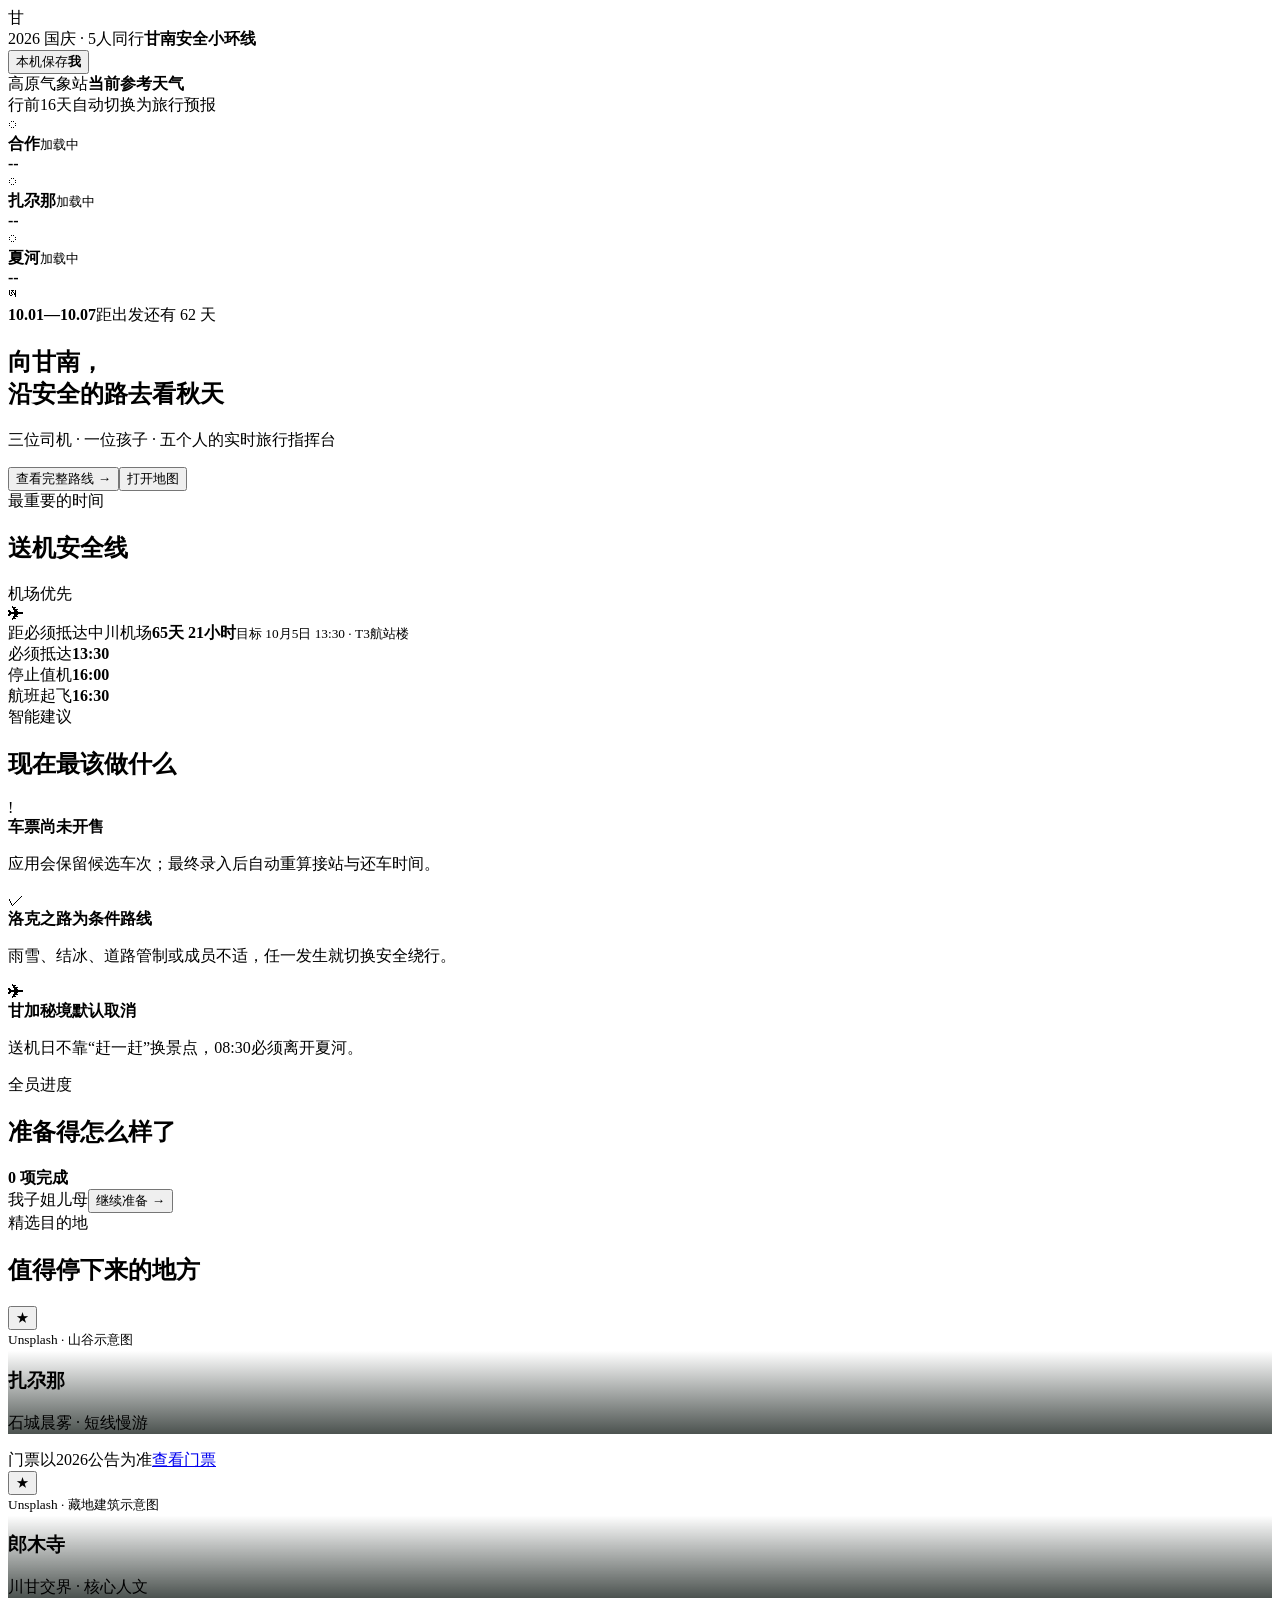
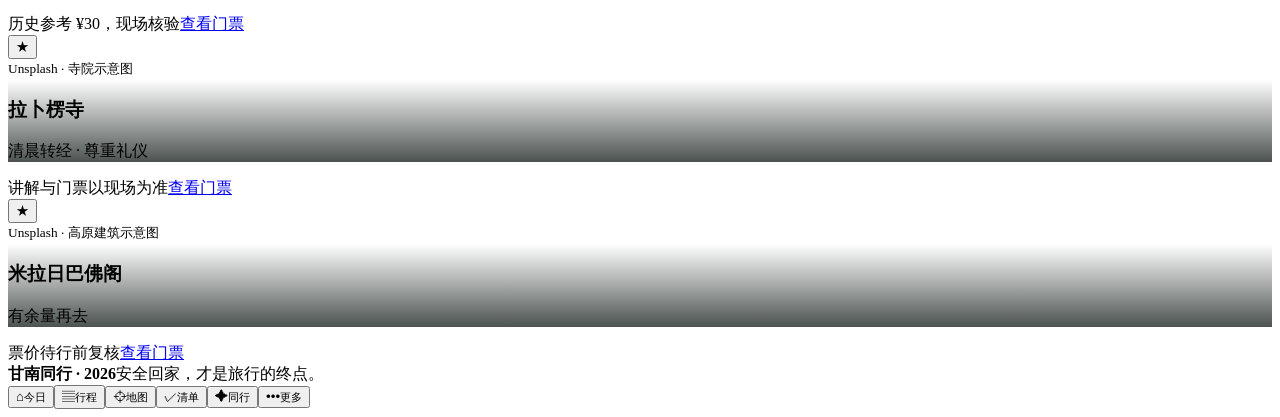
==== index.html @ 7d6ad912 "Publish mobile-friendly site" ====
<!DOCTYPE html><html lang="zh-CN"><head><meta charSet="utf-8"/><meta name="viewport" content="width=device-width, initial-scale=1, maximum-scale=1, viewport-fit=cover"/><link rel="stylesheet" href="/gannan-trip-2026-site/_next/static/chunks/0zyhzvkx4fdsv.css" data-precedence="next"/><link rel="preload" as="script" fetchPriority="low" href="/gannan-trip-2026-site/_next/static/chunks/0ht900cau6_ur.js"/><script src="/gannan-trip-2026-site/_next/static/chunks/0o-dijc41edcy.js" async=""></script><script src="/gannan-trip-2026-site/_next/static/chunks/07lhk_q6pmm3r.js" async=""></script><script src="/gannan-trip-2026-site/_next/static/chunks/turbopack-02z9oscmlvbz9.js" async=""></script><script src="/gannan-trip-2026-site/_next/static/chunks/0dbhjjzl8qfwv.js" async=""></script><script src="/gannan-trip-2026-site/_next/static/chunks/0j30wfawn2yvv.js" async=""></script><script src="/gannan-trip-2026-site/_next/static/chunks/07l3hcf~xci3g.js" async=""></script><meta name="theme-color" content="#8b1a1a"/><title>甘南同行｜2026国庆安全自驾</title><meta name="description" content="为五人同行设计的甘南国庆自驾实时旅行指挥台：路线、天气、清单、打卡、留言与送机倒计时。"/><meta name="application-name" content="甘南同行"/><link rel="manifest" href="/gannan-trip-2026-site/manifest.webmanifest"/><meta name="mobile-web-app-capable" content="yes"/><meta name="apple-mobile-web-app-title" content="甘南同行"/><meta name="apple-mobile-web-app-status-bar-style" content="black-translucent"/><meta property="og:title" content="甘南同行｜2026国庆安全自驾"/><meta property="og:description" content="五个人的实时旅行指挥台：路线、天气、打卡、留言与送机安全线。"/><meta property="og:locale" content="zh_CN"/><meta property="og:image" content="https://zhangyuhengliulian.github.io/gannan-trip-2026-site/og.png"/><meta property="og:image:width" content="1200"/><meta property="og:image:height" content="630"/><meta property="og:image:alt" content="甘南同行 2026国庆安全自驾"/><meta property="og:type" content="website"/><meta name="twitter:card" content="summary_large_image"/><meta name="twitter:title" content="甘南同行｜2026国庆安全自驾"/><meta name="twitter:description" content="五个人的实时旅行指挥台"/><meta name="twitter:image" content="https://zhangyuhengliulian.github.io/gannan-trip-2026-site/og.png"/><link rel="icon" href="/gannan-trip-2026-site/icon.svg"/><link rel="apple-touch-icon" href="/gannan-trip-2026-site/icon.svg"/><script src="/gannan-trip-2026-site/_next/static/chunks/03~yq9q893hmn.js" noModule=""></script></head><body><div hidden=""><!--$--><!--/$--></div><div class="app-shell "><header class="topbar"><div class="brand-mark">甘</div><div class="brand-copy"><span>2026 国庆 · 5人同行</span><strong>甘南安全小环线</strong></div><button class="sync-pill" aria-label="查看同步说明"><i></i><span>本机保存</span><b>我</b></button></header><main class="main-content tab-today"><section class="weather-strip" aria-label="天气仪表盘"><div class="weather-head"><div><span class="eyebrow">高原气象站</span><strong>当前参考天气</strong></div><span class="weather-note">行前16天自动切换为旅行预报</span></div><div class="weather-cities"><div class="weather-city"><span class="weather-icon">◌</span><div><strong>合作</strong><small>加载中</small></div><b>--</b></div><div class="weather-city"><span class="weather-icon">◌</span><div><strong>扎尕那</strong><small>加载中</small></div><b>--</b></div><div class="weather-city"><span class="weather-icon">◌</span><div><strong>夏河</strong><small>加载中</small></div><b>--</b></div></div></section><section class="hero-card "><div class="hero-art" aria-hidden="true"><span>ཨ</span></div><div class="hero-date"><b>10.01—10.07</b><span>距出发还有 <!-- -->62<!-- --> 天</span></div><h1>向甘南，<br/>沿安全的路去看秋天</h1><p>三位司机 · 一位孩子 · 五个人的实时旅行指挥台</p><div class="hero-actions"><button>查看完整路线 <span>→</span></button><button class="soft">打开地图</button></div></section><section class="section"><div class="section-title"><div><span class="eyebrow">最重要的时间</span><h2>送机安全线</h2></div><span class="red-badge">机场优先</span></div><div class="countdown-card "><div class="plane-icon">✈</div><div><span>距必须抵达中川机场</span><strong>65天 21小时</strong><small>目标 10月5日 13:30 · T3航站楼</small></div></div><div class="three-times"><div><span>必须抵达</span><b>13:30</b></div><div><span>停止值机</span><b>16:00</b></div><div><span>航班起飞</span><b>16:30</b></div></div></section><section class="section"><div class="section-title"><div><span class="eyebrow">智能建议</span><h2>现在最该做什么</h2></div></div><div class="advice-list"><article class="advice amber"><span>!</span><div><b>车票尚未开售</b><p>应用会保留候选车次；最终录入后自动重算接站与还车时间。</p></div></article><article class="advice green"><span>✓</span><div><b>洛克之路为条件路线</b><p>雨雪、结冰、道路管制或成员不适，任一发生就切换安全绕行。</p></div></article><article class="advice red"><span>✈</span><div><b>甘加秘境默认取消</b><p>送机日不靠“赶一赶”换景点，08:30必须离开夏河。</p></div></article></div></section><section class="section progress-panel"><div class="section-title"><div><span class="eyebrow">全员进度</span><h2>准备得怎么样了</h2></div><b>0<!-- --> 项完成</b></div><div class="progress-track"><i style="width:0%"></i></div><div class="member-row"><span class="">我</span><span class="">子</span><span class="">姐</span><span class="child">儿</span><span class="">母</span><button>继续准备 →</button></div></section><section class="section"><div class="section-title"><div><span class="eyebrow">精选目的地</span><h2>值得停下来的地方</h2></div></div><div class="scene-scroll"><article class="scene-card"><div class="scene-image" style="background-image:linear-gradient(180deg,transparent 35%,rgba(16,25,21,.75)),url(&quot;https://images.unsplash.com/photo-1533130061792-64b345e4a833?auto=format&amp;fit=crop&amp;w=1100&amp;q=82&quot;)"><button class="" aria-label="点亮扎尕那">★</button><div><small>Unsplash · 山谷示意图</small><h3>扎尕那</h3><p>石城晨雾 · 短线慢游</p></div></div><div class="scene-meta"><span>门票以2026公告为准</span><a href="https://www.meituan.com/s/扎尕那" target="_blank" rel="noreferrer">查看门票</a></div></article><article class="scene-card"><div class="scene-image" style="background-image:linear-gradient(180deg,transparent 35%,rgba(16,25,21,.75)),url(&quot;https://images.unsplash.com/photo-1544735716-392fe2489ffa?auto=format&amp;fit=crop&amp;w=1100&amp;q=82&quot;)"><button class="" aria-label="点亮郎木寺">★</button><div><small>Unsplash · 藏地建筑示意图</small><h3>郎木寺</h3><p>川甘交界 · 核心人文</p></div></div><div class="scene-meta"><span>历史参考 ¥30，现场核验</span><a href="https://www.meituan.com/s/郎木寺" target="_blank" rel="noreferrer">查看门票</a></div></article><article class="scene-card"><div class="scene-image" style="background-image:linear-gradient(180deg,transparent 35%,rgba(16,25,21,.75)),url(&quot;https://images.unsplash.com/photo-1514222134-b57cbb8ce073?auto=format&amp;fit=crop&amp;w=1100&amp;q=82&quot;)"><button class="" aria-label="点亮拉卜楞寺">★</button><div><small>Unsplash · 寺院示意图</small><h3>拉卜楞寺</h3><p>清晨转经 · 尊重礼仪</p></div></div><div class="scene-meta"><span>讲解与门票以现场为准</span><a href="https://www.meituan.com/s/拉卜楞寺" target="_blank" rel="noreferrer">查看门票</a></div></article><article class="scene-card"><div class="scene-image" style="background-image:linear-gradient(180deg,transparent 35%,rgba(16,25,21,.75)),url(&quot;https://images.unsplash.com/photo-1577702312706-e23ff063064f?auto=format&amp;fit=crop&amp;w=1100&amp;q=82&quot;)"><button class="" aria-label="点亮米拉日巴佛阁">★</button><div><small>Unsplash · 高原建筑示意图</small><h3>米拉日巴佛阁</h3><p>有余量再去</p></div></div><div class="scene-meta"><span>票价待行前复核</span><a href="https://www.meituan.com/s/米拉日巴佛阁" target="_blank" rel="noreferrer">查看门票</a></div></article></div></section><footer><b>甘南同行 · 2026</b><span>安全回家，才是旅行的终点。</span></footer></main><nav class="bottom-nav" aria-label="主导航"><button class="active"><span>⌂</span><small>今日</small></button><button class=""><span>▤</span><small>行程</small></button><button class=""><span>⌖</span><small>地图</small></button><button class=""><span>✓</span><small>清单</small></button><button class=""><span>✦</span><small>同行</small></button><button class=""><span>•••</span><small>更多</small></button></nav></div><!--$--><!--/$--><script src="/gannan-trip-2026-site/_next/static/chunks/0ht900cau6_ur.js" id="_R_" async=""></script><script>(self.__next_f=self.__next_f||[]).push([0])</script><script>self.__next_f.push([1,"1:\"$Sreact.fragment\"\n2:I[39756,[\"/gannan-trip-2026-site/_next/static/chunks/0dbhjjzl8qfwv.js\"],\"default\"]\n3:I[37457,[\"/gannan-trip-2026-site/_next/static/chunks/0dbhjjzl8qfwv.js\"],\"default\"]\n4:I[47257,[\"/gannan-trip-2026-site/_next/static/chunks/0dbhjjzl8qfwv.js\"],\"ClientPageRoot\"]\n5:I[31713,[\"/gannan-trip-2026-site/_next/static/chunks/0dbhjjzl8qfwv.js\",\"/gannan-trip-2026-site/_next/static/chunks/0j30wfawn2yvv.js\",\"/gannan-trip-2026-site/_next/static/chunks/07l3hcf~xci3g.js\"],\"default\"]\n8:I[97367,[\"/gannan-trip-2026-site/_next/static/chunks/0dbhjjzl8qfwv.js\"],\"OutletBoundary\"]\n9:\"$Sreact.suspense\"\nb:I[97367,[\"/gannan-trip-2026-site/_next/static/chunks/0dbhjjzl8qfwv.js\"],\"ViewportBoundary\"]\nd:I[97367,[\"/gannan-trip-2026-site/_next/static/chunks/0dbhjjzl8qfwv.js\"],\"MetadataBoundary\"]\nf:I[68027,[\"/gannan-trip-2026-site/_next/static/chunks/0dbhjjzl8qfwv.js\"],\"default\",1]\n:HL[\"/gannan-trip-2026-site/_next/static/chunks/0zyhzvkx4fdsv.css\",\"style\"]\n"])</script><script>self.__next_f.push([1,"0:{\"P\":null,\"c\":[\"\",\"\"],\"q\":\"\",\"i\":false,\"f\":[[[\"\",{\"children\":[\"__PAGE__\",{}]},\"$undefined\",\"$undefined\",16],[[\"$\",\"$1\",\"c\",{\"children\":[[[\"$\",\"link\",\"0\",{\"rel\":\"stylesheet\",\"href\":\"/gannan-trip-2026-site/_next/static/chunks/0zyhzvkx4fdsv.css\",\"precedence\":\"next\",\"crossOrigin\":\"$undefined\",\"nonce\":\"$undefined\"}],[\"$\",\"script\",\"script-0\",{\"src\":\"/gannan-trip-2026-site/_next/static/chunks/0dbhjjzl8qfwv.js\",\"async\":true,\"nonce\":\"$undefined\"}]],[\"$\",\"html\",null,{\"lang\":\"zh-CN\",\"children\":[\"$\",\"body\",null,{\"children\":[\"$\",\"$L2\",null,{\"parallelRouterKey\":\"children\",\"error\":\"$undefined\",\"errorStyles\":\"$undefined\",\"errorScripts\":\"$undefined\",\"template\":[\"$\",\"$L3\",null,{}],\"templateStyles\":\"$undefined\",\"templateScripts\":\"$undefined\",\"notFound\":[[[\"$\",\"title\",null,{\"children\":\"404: This page could not be found.\"}],[\"$\",\"div\",null,{\"style\":{\"fontFamily\":\"system-ui,\\\"Segoe UI\\\",Roboto,Helvetica,Arial,sans-serif,\\\"Apple Color Emoji\\\",\\\"Segoe UI Emoji\\\"\",\"height\":\"100vh\",\"textAlign\":\"center\",\"display\":\"flex\",\"flexDirection\":\"column\",\"alignItems\":\"center\",\"justifyContent\":\"center\"},\"children\":[\"$\",\"div\",null,{\"children\":[[\"$\",\"style\",null,{\"dangerouslySetInnerHTML\":{\"__html\":\"body{color:#000;background:#fff;margin:0}.next-error-h1{border-right:1px solid rgba(0,0,0,.3)}@media (prefers-color-scheme:dark){body{color:#fff;background:#000}.next-error-h1{border-right:1px solid rgba(255,255,255,.3)}}\"}}],[\"$\",\"h1\",null,{\"className\":\"next-error-h1\",\"style\":{\"display\":\"inline-block\",\"margin\":\"0 20px 0 0\",\"padding\":\"0 23px 0 0\",\"fontSize\":24,\"fontWeight\":500,\"verticalAlign\":\"top\",\"lineHeight\":\"49px\"},\"children\":404}],[\"$\",\"div\",null,{\"style\":{\"display\":\"inline-block\"},\"children\":[\"$\",\"h2\",null,{\"style\":{\"fontSize\":14,\"fontWeight\":400,\"lineHeight\":\"49px\",\"margin\":0},\"children\":\"This page could not be found.\"}]}]]}]}]],[]],\"forbidden\":\"$undefined\",\"unauthorized\":\"$undefined\"}]}]}]]}],{\"children\":[[\"$\",\"$1\",\"c\",{\"children\":[[\"$\",\"$L4\",null,{\"Component\":\"$5\",\"serverProvidedParams\":{\"searchParams\":{},\"params\":{},\"promises\":[\"$@6\",\"$@7\"]}}],[[\"$\",\"script\",\"script-0\",{\"src\":\"/gannan-trip-2026-site/_next/static/chunks/0j30wfawn2yvv.js\",\"async\":true,\"nonce\":\"$undefined\"}],[\"$\",\"script\",\"script-1\",{\"src\":\"/gannan-trip-2026-site/_next/static/chunks/07l3hcf~xci3g.js\",\"async\":true,\"nonce\":\"$undefined\"}]],[\"$\",\"$L8\",null,{\"children\":[\"$\",\"$9\",null,{\"name\":\"Next.MetadataOutlet\",\"children\":\"$@a\"}]}]]}],{},null,false,null]},null,false,null],[\"$\",\"$1\",\"h\",{\"children\":[null,[\"$\",\"$Lb\",null,{\"children\":\"$Lc\"}],[\"$\",\"div\",null,{\"hidden\":true,\"children\":[\"$\",\"$Ld\",null,{\"children\":[\"$\",\"$9\",null,{\"name\":\"Next.Metadata\",\"children\":\"$Le\"}]}]}],null]}],false]],\"m\":\"$undefined\",\"G\":[\"$f\",[[\"$\",\"link\",\"0\",{\"rel\":\"stylesheet\",\"href\":\"/gannan-trip-2026-site/_next/static/chunks/0zyhzvkx4fdsv.css\",\"precedence\":\"next\",\"crossOrigin\":\"$undefined\",\"nonce\":\"$undefined\"}]]],\"S\":true,\"h\":null,\"s\":\"$undefined\",\"l\":\"$undefined\",\"p\":\"$undefined\",\"d\":\"$undefined\",\"b\":\"LKs0ljEkDuJiGvqSt2nCG\"}\n"])</script><script>self.__next_f.push([1,"6:{}\n7:\"$0:f:0:1:1:children:0:props:children:0:props:serverProvidedParams:params\"\n"])</script><script>self.__next_f.push([1,"c:[[\"$\",\"meta\",\"0\",{\"charSet\":\"utf-8\"}],[\"$\",\"meta\",\"1\",{\"name\":\"viewport\",\"content\":\"width=device-width, initial-scale=1, maximum-scale=1, viewport-fit=cover\"}],[\"$\",\"meta\",\"2\",{\"name\":\"theme-color\",\"content\":\"#8b1a1a\"}]]\n"])</script><script>self.__next_f.push([1,"10:I[27201,[\"/gannan-trip-2026-site/_next/static/chunks/0dbhjjzl8qfwv.js\"],\"IconMark\"]\na:null\n"])</script><script>self.__next_f.push([1,"e:[[\"$\",\"title\",\"0\",{\"children\":\"甘南同行｜2026国庆安全自驾\"}],[\"$\",\"meta\",\"1\",{\"name\":\"description\",\"content\":\"为五人同行设计的甘南国庆自驾实时旅行指挥台：路线、天气、清单、打卡、留言与送机倒计时。\"}],[\"$\",\"meta\",\"2\",{\"name\":\"application-name\",\"content\":\"甘南同行\"}],[\"$\",\"link\",\"3\",{\"rel\":\"manifest\",\"href\":\"/gannan-trip-2026-site/manifest.webmanifest\",\"crossOrigin\":\"$undefined\"}],[\"$\",\"meta\",\"4\",{\"name\":\"mobile-web-app-capable\",\"content\":\"yes\"}],[\"$\",\"meta\",\"5\",{\"name\":\"apple-mobile-web-app-title\",\"content\":\"甘南同行\"}],[\"$\",\"meta\",\"6\",{\"name\":\"apple-mobile-web-app-status-bar-style\",\"content\":\"black-translucent\"}],[\"$\",\"meta\",\"7\",{\"property\":\"og:title\",\"content\":\"甘南同行｜2026国庆安全自驾\"}],[\"$\",\"meta\",\"8\",{\"property\":\"og:description\",\"content\":\"五个人的实时旅行指挥台：路线、天气、打卡、留言与送机安全线。\"}],[\"$\",\"meta\",\"9\",{\"property\":\"og:locale\",\"content\":\"zh_CN\"}],[\"$\",\"meta\",\"10\",{\"property\":\"og:image\",\"content\":\"https://zhangyuhengliulian.github.io/gannan-trip-2026-site/og.png\"}],[\"$\",\"meta\",\"11\",{\"property\":\"og:image:width\",\"content\":\"1200\"}],[\"$\",\"meta\",\"12\",{\"property\":\"og:image:height\",\"content\":\"630\"}],[\"$\",\"meta\",\"13\",{\"property\":\"og:image:alt\",\"content\":\"甘南同行 2026国庆安全自驾\"}],[\"$\",\"meta\",\"14\",{\"property\":\"og:type\",\"content\":\"website\"}],[\"$\",\"meta\",\"15\",{\"name\":\"twitter:card\",\"content\":\"summary_large_image\"}],[\"$\",\"meta\",\"16\",{\"name\":\"twitter:title\",\"content\":\"甘南同行｜2026国庆安全自驾\"}],[\"$\",\"meta\",\"17\",{\"name\":\"twitter:description\",\"content\":\"五个人的实时旅行指挥台\"}],[\"$\",\"meta\",\"18\",{\"name\":\"twitter:image\",\"content\":\"https://zhangyuhengliulian.github.io/gannan-trip-2026-site/og.png\"}],[\"$\",\"link\",\"19\",{\"rel\":\"icon\",\"href\":\"/gannan-trip-2026-site/icon.svg\"}],[\"$\",\"link\",\"20\",{\"rel\":\"apple-touch-icon\",\"href\":\"/gannan-trip-2026-site/icon.svg\"}],[\"$\",\"$L10\",\"21\",{}]]\n"])</script></body></html>
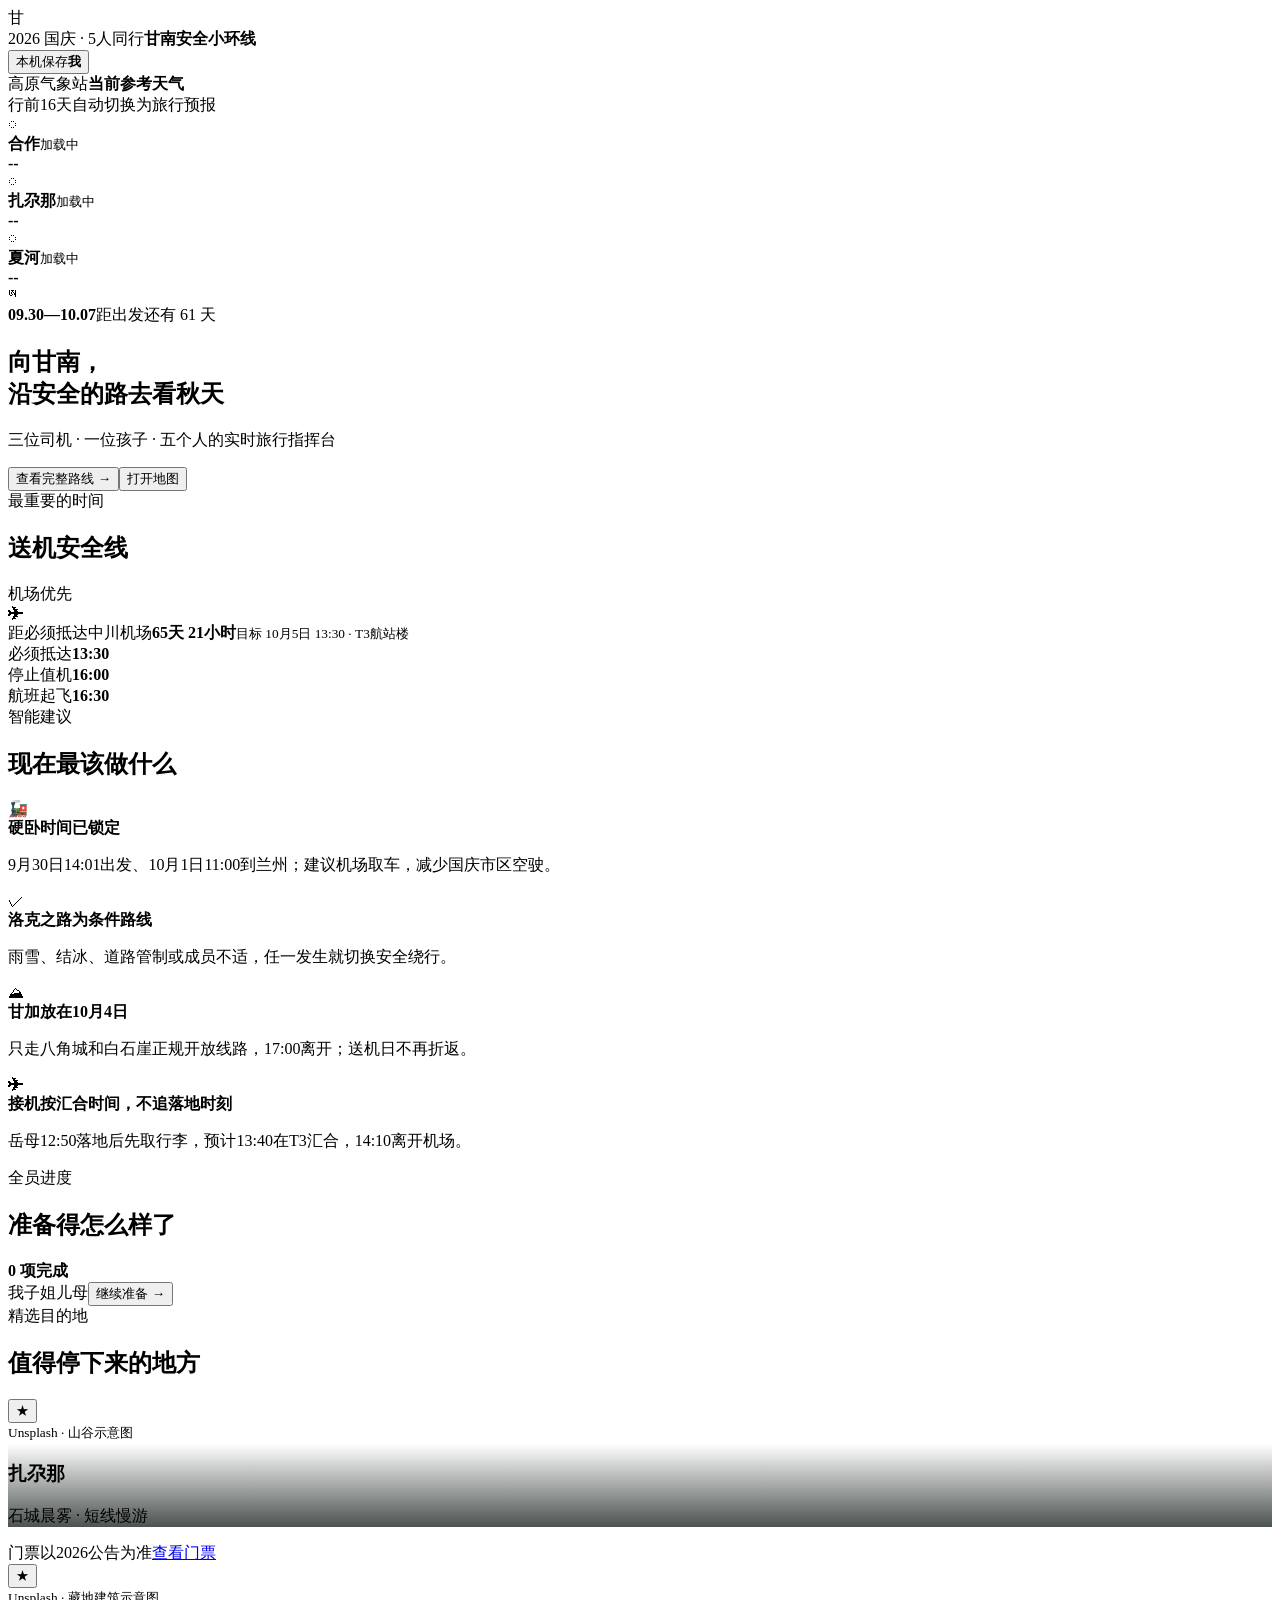
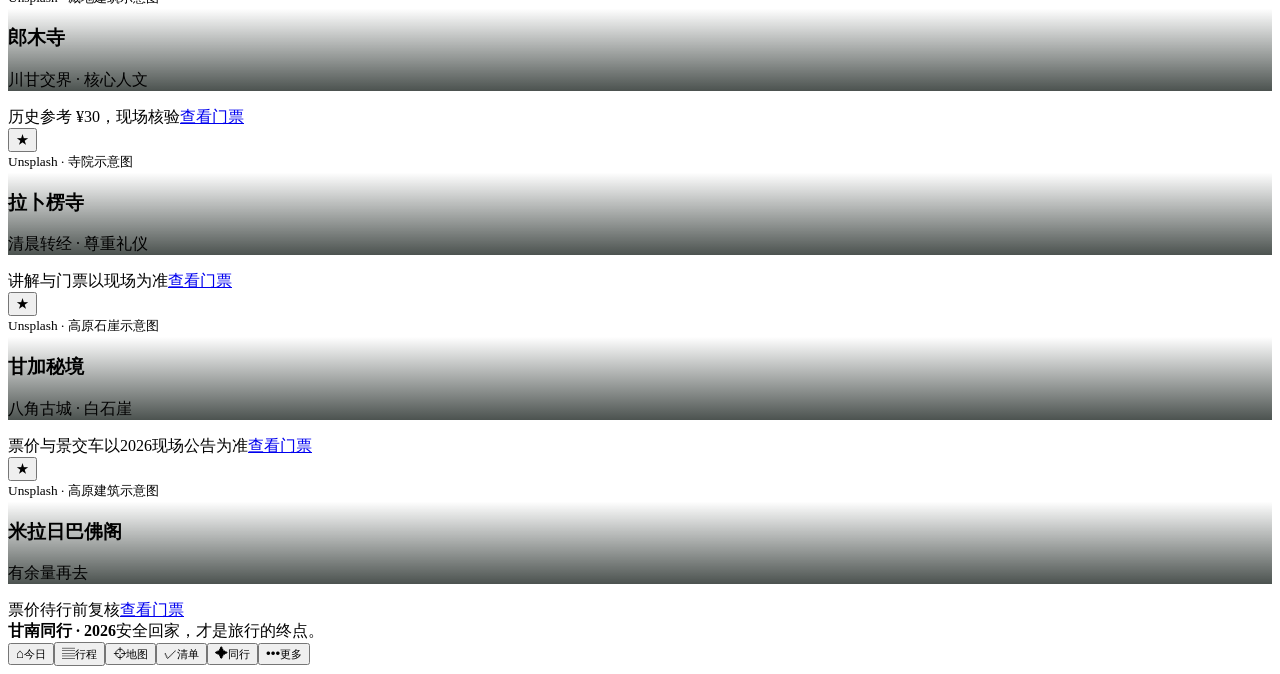
==== commit a6632ed8: "Add Ganjia and confirmed arrival schedule" ====
--- a/index.html
+++ b/index.html
@@ -1 +1 @@
-<!DOCTYPE html><html lang="zh-CN"><head><meta charSet="utf-8"/><meta name="viewport" content="width=device-width, initial-scale=1, maximum-scale=1, viewport-fit=cover"/><link rel="stylesheet" href="/gannan-trip-2026-site/_next/static/chunks/0zyhzvkx4fdsv.css" data-precedence="next"/><link rel="preload" as="script" fetchPriority="low" href="/gannan-trip-2026-site/_next/static/chunks/0ht900cau6_ur.js"/><script src="/gannan-trip-2026-site/_next/static/chunks/0o-dijc41edcy.js" async=""></script><script src="/gannan-trip-2026-site/_next/static/chunks/07lhk_q6pmm3r.js" async=""></script><script src="/gannan-trip-2026-site/_next/static/chunks/turbopack-02z9oscmlvbz9.js" async=""></script><script src="/gannan-trip-2026-site/_next/static/chunks/0dbhjjzl8qfwv.js" async=""></script><script src="/gannan-trip-2026-site/_next/static/chunks/0j30wfawn2yvv.js" async=""></script><script src="/gannan-trip-2026-site/_next/static/chunks/07l3hcf~xci3g.js" async=""></script><meta name="theme-color" content="#8b1a1a"/><title>甘南同行｜2026国庆安全自驾</title><meta name="description" content="为五人同行设计的甘南国庆自驾实时旅行指挥台：路线、天气、清单、打卡、留言与送机倒计时。"/><meta name="application-name" content="甘南同行"/><link rel="manifest" href="/gannan-trip-2026-site/manifest.webmanifest"/><meta name="mobile-web-app-capable" content="yes"/><meta name="apple-mobile-web-app-title" content="甘南同行"/><meta name="apple-mobile-web-app-status-bar-style" content="black-translucent"/><meta property="og:title" content="甘南同行｜2026国庆安全自驾"/><meta property="og:description" content="五个人的实时旅行指挥台：路线、天气、打卡、留言与送机安全线。"/><meta property="og:locale" content="zh_CN"/><meta property="og:image" content="https://zhangyuhengliulian.github.io/gannan-trip-2026-site/og.png"/><meta property="og:image:width" content="1200"/><meta property="og:image:height" content="630"/><meta property="og:image:alt" content="甘南同行 2026国庆安全自驾"/><meta property="og:type" content="website"/><meta name="twitter:card" content="summary_large_image"/><meta name="twitter:title" content="甘南同行｜2026国庆安全自驾"/><meta name="twitter:description" content="五个人的实时旅行指挥台"/><meta name="twitter:image" content="https://zhangyuhengliulian.github.io/gannan-trip-2026-site/og.png"/><link rel="icon" href="/gannan-trip-2026-site/icon.svg"/><link rel="apple-touch-icon" href="/gannan-trip-2026-site/icon.svg"/><script src="/gannan-trip-2026-site/_next/static/chunks/03~yq9q893hmn.js" noModule=""></script></head><body><div hidden=""><!--$--><!--/$--></div><div class="app-shell "><header class="topbar"><div class="brand-mark">甘</div><div class="brand-copy"><span>2026 国庆 · 5人同行</span><strong>甘南安全小环线</strong></div><button class="sync-pill" aria-label="查看同步说明"><i></i><span>本机保存</span><b>我</b></button></header><main class="main-content tab-today"><section class="weather-strip" aria-label="天气仪表盘"><div class="weather-head"><div><span class="eyebrow">高原气象站</span><strong>当前参考天气</strong></div><span class="weather-note">行前16天自动切换为旅行预报</span></div><div class="weather-cities"><div class="weather-city"><span class="weather-icon">◌</span><div><strong>合作</strong><small>加载中</small></div><b>--</b></div><div class="weather-city"><span class="weather-icon">◌</span><div><strong>扎尕那</strong><small>加载中</small></div><b>--</b></div><div class="weather-city"><span class="weather-icon">◌</span><div><strong>夏河</strong><small>加载中</small></div><b>--</b></div></div></section><section class="hero-card "><div class="hero-art" aria-hidden="true"><span>ཨ</span></div><div class="hero-date"><b>10.01—10.07</b><span>距出发还有 <!-- -->62<!-- --> 天</span></div><h1>向甘南，<br/>沿安全的路去看秋天</h1><p>三位司机 · 一位孩子 · 五个人的实时旅行指挥台</p><div class="hero-actions"><button>查看完整路线 <span>→</span></button><button class="soft">打开地图</button></div></section><section class="section"><div class="section-title"><div><span class="eyebrow">最重要的时间</span><h2>送机安全线</h2></div><span class="red-badge">机场优先</span></div><div class="countdown-card "><div class="plane-icon">✈</div><div><span>距必须抵达中川机场</span><strong>65天 21小时</strong><small>目标 10月5日 13:30 · T3航站楼</small></div></div><div class="three-times"><div><span>必须抵达</span><b>13:30</b></div><div><span>停止值机</span><b>16:00</b></div><div><span>航班起飞</span><b>16:30</b></div></div></section><section class="section"><div class="section-title"><div><span class="eyebrow">智能建议</span><h2>现在最该做什么</h2></div></div><div class="advice-list"><article class="advice amber"><span>!</span><div><b>车票尚未开售</b><p>应用会保留候选车次；最终录入后自动重算接站与还车时间。</p></div></article><article class="advice green"><span>✓</span><div><b>洛克之路为条件路线</b><p>雨雪、结冰、道路管制或成员不适，任一发生就切换安全绕行。</p></div></article><article class="advice red"><span>✈</span><div><b>甘加秘境默认取消</b><p>送机日不靠“赶一赶”换景点，08:30必须离开夏河。</p></div></article></div></section><section class="section progress-panel"><div class="section-title"><div><span class="eyebrow">全员进度</span><h2>准备得怎么样了</h2></div><b>0<!-- --> 项完成</b></div><div class="progress-track"><i style="width:0%"></i></div><div class="member-row"><span class="">我</span><span class="">子</span><span class="">姐</span><span class="child">儿</span><span class="">母</span><button>继续准备 →</button></div></section><section class="section"><div class="section-title"><div><span class="eyebrow">精选目的地</span><h2>值得停下来的地方</h2></div></div><div class="scene-scroll"><article class="scene-card"><div class="scene-image" style="background-image:linear-gradient(180deg,transparent 35%,rgba(16,25,21,.75)),url(&quot;https://images.unsplash.com/photo-1533130061792-64b345e4a833?auto=format&amp;fit=crop&amp;w=1100&amp;q=82&quot;)"><button class="" aria-label="点亮扎尕那">★</button><div><small>Unsplash · 山谷示意图</small><h3>扎尕那</h3><p>石城晨雾 · 短线慢游</p></div></div><div class="scene-meta"><span>门票以2026公告为准</span><a href="https://www.meituan.com/s/扎尕那" target="_blank" rel="noreferrer">查看门票</a></div></article><article class="scene-card"><div class="scene-image" style="background-image:linear-gradient(180deg,transparent 35%,rgba(16,25,21,.75)),url(&quot;https://images.unsplash.com/photo-1544735716-392fe2489ffa?auto=format&amp;fit=crop&amp;w=1100&amp;q=82&quot;)"><button class="" aria-label="点亮郎木寺">★</button><div><small>Unsplash · 藏地建筑示意图</small><h3>郎木寺</h3><p>川甘交界 · 核心人文</p></div></div><div class="scene-meta"><span>历史参考 ¥30，现场核验</span><a href="https://www.meituan.com/s/郎木寺" target="_blank" rel="noreferrer">查看门票</a></div></article><article class="scene-card"><div class="scene-image" style="background-image:linear-gradient(180deg,transparent 35%,rgba(16,25,21,.75)),url(&quot;https://images.unsplash.com/photo-1514222134-b57cbb8ce073?auto=format&amp;fit=crop&amp;w=1100&amp;q=82&quot;)"><button class="" aria-label="点亮拉卜楞寺">★</button><div><small>Unsplash · 寺院示意图</small><h3>拉卜楞寺</h3><p>清晨转经 · 尊重礼仪</p></div></div><div class="scene-meta"><span>讲解与门票以现场为准</span><a href="https://www.meituan.com/s/拉卜楞寺" target="_blank" rel="noreferrer">查看门票</a></div></article><article class="scene-card"><div class="scene-image" style="background-image:linear-gradient(180deg,transparent 35%,rgba(16,25,21,.75)),url(&quot;https://images.unsplash.com/photo-1577702312706-e23ff063064f?auto=format&amp;fit=crop&amp;w=1100&amp;q=82&quot;)"><button class="" aria-label="点亮米拉日巴佛阁">★</button><div><small>Unsplash · 高原建筑示意图</small><h3>米拉日巴佛阁</h3><p>有余量再去</p></div></div><div class="scene-meta"><span>票价待行前复核</span><a href="https://www.meituan.com/s/米拉日巴佛阁" target="_blank" rel="noreferrer">查看门票</a></div></article></div></section><footer><b>甘南同行 · 2026</b><span>安全回家，才是旅行的终点。</span></footer></main><nav class="bottom-nav" aria-label="主导航"><button class="active"><span>⌂</span><small>今日</small></button><button class=""><span>▤</span><small>行程</small></button><button class=""><span>⌖</span><small>地图</small></button><button class=""><span>✓</span><small>清单</small></button><button class=""><span>✦</span><small>同行</small></button><button class=""><span>•••</span><small>更多</small></button></nav></div><!--$--><!--/$--><script src="/gannan-trip-2026-site/_next/static/chunks/0ht900cau6_ur.js" id="_R_" async=""></script><script>(self.__next_f=self.__next_f||[]).push([0])</script><script>self.__next_f.push([1,"1:\"$Sreact.fragment\"\n2:I[39756,[\"/gannan-trip-2026-site/_next/static/chunks/0dbhjjzl8qfwv.js\"],\"default\"]\n3:I[37457,[\"/gannan-trip-2026-site/_next/static/chunks/0dbhjjzl8qfwv.js\"],\"default\"]\n4:I[47257,[\"/gannan-trip-2026-site/_next/static/chunks/0dbhjjzl8qfwv.js\"],\"ClientPageRoot\"]\n5:I[31713,[\"/gannan-trip-2026-site/_next/static/chunks/0dbhjjzl8qfwv.js\",\"/gannan-trip-2026-site/_next/static/chunks/0j30wfawn2yvv.js\",\"/gannan-trip-2026-site/_next/static/chunks/07l3hcf~xci3g.js\"],\"default\"]\n8:I[97367,[\"/gannan-trip-2026-site/_next/static/chunks/0dbhjjzl8qfwv.js\"],\"OutletBoundary\"]\n9:\"$Sreact.suspense\"\nb:I[97367,[\"/gannan-trip-2026-site/_next/static/chunks/0dbhjjzl8qfwv.js\"],\"ViewportBoundary\"]\nd:I[97367,[\"/gannan-trip-2026-site/_next/static/chunks/0dbhjjzl8qfwv.js\"],\"MetadataBoundary\"]\nf:I[68027,[\"/gannan-trip-2026-site/_next/static/chunks/0dbhjjzl8qfwv.js\"],\"default\",1]\n:HL[\"/gannan-trip-2026-site/_next/static/chunks/0zyhzvkx4fdsv.css\",\"style\"]\n"])</script><script>self.__next_f.push([1,"0:{\"P\":null,\"c\":[\"\",\"\"],\"q\":\"\",\"i\":false,\"f\":[[[\"\",{\"children\":[\"__PAGE__\",{}]},\"$undefined\",\"$undefined\",16],[[\"$\",\"$1\",\"c\",{\"children\":[[[\"$\",\"link\",\"0\",{\"rel\":\"stylesheet\",\"href\":\"/gannan-trip-2026-site/_next/static/chunks/0zyhzvkx4fdsv.css\",\"precedence\":\"next\",\"crossOrigin\":\"$undefined\",\"nonce\":\"$undefined\"}],[\"$\",\"script\",\"script-0\",{\"src\":\"/gannan-trip-2026-site/_next/static/chunks/0dbhjjzl8qfwv.js\",\"async\":true,\"nonce\":\"$undefined\"}]],[\"$\",\"html\",null,{\"lang\":\"zh-CN\",\"children\":[\"$\",\"body\",null,{\"children\":[\"$\",\"$L2\",null,{\"parallelRouterKey\":\"children\",\"error\":\"$undefined\",\"errorStyles\":\"$undefined\",\"errorScripts\":\"$undefined\",\"template\":[\"$\",\"$L3\",null,{}],\"templateStyles\":\"$undefined\",\"templateScripts\":\"$undefined\",\"notFound\":[[[\"$\",\"title\",null,{\"children\":\"404: This page could not be found.\"}],[\"$\",\"div\",null,{\"style\":{\"fontFamily\":\"system-ui,\\\"Segoe UI\\\",Roboto,Helvetica,Arial,sans-serif,\\\"Apple Color Emoji\\\",\\\"Segoe UI Emoji\\\"\",\"height\":\"100vh\",\"textAlign\":\"center\",\"display\":\"flex\",\"flexDirection\":\"column\",\"alignItems\":\"center\",\"justifyContent\":\"center\"},\"children\":[\"$\",\"div\",null,{\"children\":[[\"$\",\"style\",null,{\"dangerouslySetInnerHTML\":{\"__html\":\"body{color:#000;background:#fff;margin:0}.next-error-h1{border-right:1px solid rgba(0,0,0,.3)}@media (prefers-color-scheme:dark){body{color:#fff;background:#000}.next-error-h1{border-right:1px solid rgba(255,255,255,.3)}}\"}}],[\"$\",\"h1\",null,{\"className\":\"next-error-h1\",\"style\":{\"display\":\"inline-block\",\"margin\":\"0 20px 0 0\",\"padding\":\"0 23px 0 0\",\"fontSize\":24,\"fontWeight\":500,\"verticalAlign\":\"top\",\"lineHeight\":\"49px\"},\"children\":404}],[\"$\",\"div\",null,{\"style\":{\"display\":\"inline-block\"},\"children\":[\"$\",\"h2\",null,{\"style\":{\"fontSize\":14,\"fontWeight\":400,\"lineHeight\":\"49px\",\"margin\":0},\"children\":\"This page could not be found.\"}]}]]}]}]],[]],\"forbidden\":\"$undefined\",\"unauthorized\":\"$undefined\"}]}]}]]}],{\"children\":[[\"$\",\"$1\",\"c\",{\"children\":[[\"$\",\"$L4\",null,{\"Component\":\"$5\",\"serverProvidedParams\":{\"searchParams\":{},\"params\":{},\"promises\":[\"$@6\",\"$@7\"]}}],[[\"$\",\"script\",\"script-0\",{\"src\":\"/gannan-trip-2026-site/_next/static/chunks/0j30wfawn2yvv.js\",\"async\":true,\"nonce\":\"$undefined\"}],[\"$\",\"script\",\"script-1\",{\"src\":\"/gannan-trip-2026-site/_next/static/chunks/07l3hcf~xci3g.js\",\"async\":true,\"nonce\":\"$undefined\"}]],[\"$\",\"$L8\",null,{\"children\":[\"$\",\"$9\",null,{\"name\":\"Next.MetadataOutlet\",\"children\":\"$@a\"}]}]]}],{},null,false,null]},null,false,null],[\"$\",\"$1\",\"h\",{\"children\":[null,[\"$\",\"$Lb\",null,{\"children\":\"$Lc\"}],[\"$\",\"div\",null,{\"hidden\":true,\"children\":[\"$\",\"$Ld\",null,{\"children\":[\"$\",\"$9\",null,{\"name\":\"Next.Metadata\",\"children\":\"$Le\"}]}]}],null]}],false]],\"m\":\"$undefined\",\"G\":[\"$f\",[[\"$\",\"link\",\"0\",{\"rel\":\"stylesheet\",\"href\":\"/gannan-trip-2026-site/_next/static/chunks/0zyhzvkx4fdsv.css\",\"precedence\":\"next\",\"crossOrigin\":\"$undefined\",\"nonce\":\"$undefined\"}]]],\"S\":true,\"h\":null,\"s\":\"$undefined\",\"l\":\"$undefined\",\"p\":\"$undefined\",\"d\":\"$undefined\",\"b\":\"LKs0ljEkDuJiGvqSt2nCG\"}\n"])</script><script>self.__next_f.push([1,"6:{}\n7:\"$0:f:0:1:1:children:0:props:children:0:props:serverProvidedParams:params\"\n"])</script><script>self.__next_f.push([1,"c:[[\"$\",\"meta\",\"0\",{\"charSet\":\"utf-8\"}],[\"$\",\"meta\",\"1\",{\"name\":\"viewport\",\"content\":\"width=device-width, initial-scale=1, maximum-scale=1, viewport-fit=cover\"}],[\"$\",\"meta\",\"2\",{\"name\":\"theme-color\",\"content\":\"#8b1a1a\"}]]\n"])</script><script>self.__next_f.push([1,"10:I[27201,[\"/gannan-trip-2026-site/_next/static/chunks/0dbhjjzl8qfwv.js\"],\"IconMark\"]\na:null\n"])</script><script>self.__next_f.push([1,"e:[[\"$\",\"title\",\"0\",{\"children\":\"甘南同行｜2026国庆安全自驾\"}],[\"$\",\"meta\",\"1\",{\"name\":\"description\",\"content\":\"为五人同行设计的甘南国庆自驾实时旅行指挥台：路线、天气、清单、打卡、留言与送机倒计时。\"}],[\"$\",\"meta\",\"2\",{\"name\":\"application-name\",\"content\":\"甘南同行\"}],[\"$\",\"link\",\"3\",{\"rel\":\"manifest\",\"href\":\"/gannan-trip-2026-site/manifest.webmanifest\",\"crossOrigin\":\"$undefined\"}],[\"$\",\"meta\",\"4\",{\"name\":\"mobile-web-app-capable\",\"content\":\"yes\"}],[\"$\",\"meta\",\"5\",{\"name\":\"apple-mobile-web-app-title\",\"content\":\"甘南同行\"}],[\"$\",\"meta\",\"6\",{\"name\":\"apple-mobile-web-app-status-bar-style\",\"content\":\"black-translucent\"}],[\"$\",\"meta\",\"7\",{\"property\":\"og:title\",\"content\":\"甘南同行｜2026国庆安全自驾\"}],[\"$\",\"meta\",\"8\",{\"property\":\"og:description\",\"content\":\"五个人的实时旅行指挥台：路线、天气、打卡、留言与送机安全线。\"}],[\"$\",\"meta\",\"9\",{\"property\":\"og:locale\",\"content\":\"zh_CN\"}],[\"$\",\"meta\",\"10\",{\"property\":\"og:image\",\"content\":\"https://zhangyuhengliulian.github.io/gannan-trip-2026-site/og.png\"}],[\"$\",\"meta\",\"11\",{\"property\":\"og:image:width\",\"content\":\"1200\"}],[\"$\",\"meta\",\"12\",{\"property\":\"og:image:height\",\"content\":\"630\"}],[\"$\",\"meta\",\"13\",{\"property\":\"og:image:alt\",\"content\":\"甘南同行 2026国庆安全自驾\"}],[\"$\",\"meta\",\"14\",{\"property\":\"og:type\",\"content\":\"website\"}],[\"$\",\"meta\",\"15\",{\"name\":\"twitter:card\",\"content\":\"summary_large_image\"}],[\"$\",\"meta\",\"16\",{\"name\":\"twitter:title\",\"content\":\"甘南同行｜2026国庆安全自驾\"}],[\"$\",\"meta\",\"17\",{\"name\":\"twitter:description\",\"content\":\"五个人的实时旅行指挥台\"}],[\"$\",\"meta\",\"18\",{\"name\":\"twitter:image\",\"content\":\"https://zhangyuhengliulian.github.io/gannan-trip-2026-site/og.png\"}],[\"$\",\"link\",\"19\",{\"rel\":\"icon\",\"href\":\"/gannan-trip-2026-site/icon.svg\"}],[\"$\",\"link\",\"20\",{\"rel\":\"apple-touch-icon\",\"href\":\"/gannan-trip-2026-site/icon.svg\"}],[\"$\",\"$L10\",\"21\",{}]]\n"])</script></body></html>+<!DOCTYPE html><html lang="zh-CN"><head><meta charSet="utf-8"/><meta name="viewport" content="width=device-width, initial-scale=1, maximum-scale=1, viewport-fit=cover"/><link rel="stylesheet" href="/gannan-trip-2026-site/_next/static/chunks/0zyhzvkx4fdsv.css" data-precedence="next"/><link rel="preload" as="script" fetchPriority="low" href="/gannan-trip-2026-site/_next/static/chunks/0ht900cau6_ur.js"/><script src="/gannan-trip-2026-site/_next/static/chunks/0o-dijc41edcy.js" async=""></script><script src="/gannan-trip-2026-site/_next/static/chunks/07lhk_q6pmm3r.js" async=""></script><script src="/gannan-trip-2026-site/_next/static/chunks/turbopack-02z9oscmlvbz9.js" async=""></script><script src="/gannan-trip-2026-site/_next/static/chunks/0dbhjjzl8qfwv.js" async=""></script><script src="/gannan-trip-2026-site/_next/static/chunks/0j30wfawn2yvv.js" async=""></script><script src="/gannan-trip-2026-site/_next/static/chunks/005d.kmz2rtec.js" async=""></script><meta name="theme-color" content="#8b1a1a"/><title>甘南同行｜2026国庆安全自驾</title><meta name="description" content="为五人同行设计的甘南国庆自驾实时旅行指挥台：路线、天气、清单、打卡、留言与送机倒计时。"/><meta name="application-name" content="甘南同行"/><link rel="manifest" href="/gannan-trip-2026-site/manifest.webmanifest"/><meta name="mobile-web-app-capable" content="yes"/><meta name="apple-mobile-web-app-title" content="甘南同行"/><meta name="apple-mobile-web-app-status-bar-style" content="black-translucent"/><meta property="og:title" content="甘南同行｜2026国庆安全自驾"/><meta property="og:description" content="五个人的实时旅行指挥台：路线、天气、打卡、留言与送机安全线。"/><meta property="og:locale" content="zh_CN"/><meta property="og:image" content="https://zhangyuhengliulian.github.io/gannan-trip-2026-site/og.png"/><meta property="og:image:width" content="1200"/><meta property="og:image:height" content="630"/><meta property="og:image:alt" content="甘南同行 2026国庆安全自驾"/><meta property="og:type" content="website"/><meta name="twitter:card" content="summary_large_image"/><meta name="twitter:title" content="甘南同行｜2026国庆安全自驾"/><meta name="twitter:description" content="五个人的实时旅行指挥台"/><meta name="twitter:image" content="https://zhangyuhengliulian.github.io/gannan-trip-2026-site/og.png"/><link rel="icon" href="/gannan-trip-2026-site/icon.svg"/><link rel="apple-touch-icon" href="/gannan-trip-2026-site/icon.svg"/><script src="/gannan-trip-2026-site/_next/static/chunks/03~yq9q893hmn.js" noModule=""></script></head><body><div hidden=""><!--$--><!--/$--></div><div class="app-shell "><header class="topbar"><div class="brand-mark">甘</div><div class="brand-copy"><span>2026 国庆 · 5人同行</span><strong>甘南安全小环线</strong></div><button class="sync-pill" aria-label="查看同步说明"><i></i><span>本机保存</span><b>我</b></button></header><main class="main-content tab-today"><section class="weather-strip" aria-label="天气仪表盘"><div class="weather-head"><div><span class="eyebrow">高原气象站</span><strong>当前参考天气</strong></div><span class="weather-note">行前16天自动切换为旅行预报</span></div><div class="weather-cities"><div class="weather-city"><span class="weather-icon">◌</span><div><strong>合作</strong><small>加载中</small></div><b>--</b></div><div class="weather-city"><span class="weather-icon">◌</span><div><strong>扎尕那</strong><small>加载中</small></div><b>--</b></div><div class="weather-city"><span class="weather-icon">◌</span><div><strong>夏河</strong><small>加载中</small></div><b>--</b></div></div></section><section class="hero-card "><div class="hero-art" aria-hidden="true"><span>ཨ</span></div><div class="hero-date"><b>09.30—10.07</b><span>距出发还有 <!-- -->61<!-- --> 天</span></div><h1>向甘南，<br/>沿安全的路去看秋天</h1><p>三位司机 · 一位孩子 · 五个人的实时旅行指挥台</p><div class="hero-actions"><button>查看完整路线 <span>→</span></button><button class="soft">打开地图</button></div></section><section class="section"><div class="section-title"><div><span class="eyebrow">最重要的时间</span><h2>送机安全线</h2></div><span class="red-badge">机场优先</span></div><div class="countdown-card "><div class="plane-icon">✈</div><div><span>距必须抵达中川机场</span><strong>65天 21小时</strong><small>目标 10月5日 13:30 · T3航站楼</small></div></div><div class="three-times"><div><span>必须抵达</span><b>13:30</b></div><div><span>停止值机</span><b>16:00</b></div><div><span>航班起飞</span><b>16:30</b></div></div></section><section class="section"><div class="section-title"><div><span class="eyebrow">智能建议</span><h2>现在最该做什么</h2></div></div><div class="advice-list"><article class="advice amber"><span>🚂</span><div><b>硬卧时间已锁定</b><p>9月30日14:01出发、10月1日11:00到兰州；建议机场取车，减少国庆市区空驶。</p></div></article><article class="advice green"><span>✓</span><div><b>洛克之路为条件路线</b><p>雨雪、结冰、道路管制或成员不适，任一发生就切换安全绕行。</p></div></article><article class="advice green"><span>⛰</span><div><b>甘加放在10月4日</b><p>只走八角城和白石崖正规开放线路，17:00离开；送机日不再折返。</p></div></article><article class="advice red"><span>✈</span><div><b>接机按汇合时间，不追落地时刻</b><p>岳母12:50落地后先取行李，预计13:40在T3汇合，14:10离开机场。</p></div></article></div></section><section class="section progress-panel"><div class="section-title"><div><span class="eyebrow">全员进度</span><h2>准备得怎么样了</h2></div><b>0<!-- --> 项完成</b></div><div class="progress-track"><i style="width:0%"></i></div><div class="member-row"><span class="">我</span><span class="">子</span><span class="">姐</span><span class="child">儿</span><span class="">母</span><button>继续准备 →</button></div></section><section class="section"><div class="section-title"><div><span class="eyebrow">精选目的地</span><h2>值得停下来的地方</h2></div></div><div class="scene-scroll"><article class="scene-card"><div class="scene-image" style="background-image:linear-gradient(180deg,transparent 35%,rgba(16,25,21,.75)),url(&quot;https://images.unsplash.com/photo-1533130061792-64b345e4a833?auto=format&amp;fit=crop&amp;w=1100&amp;q=82&quot;)"><button class="" aria-label="点亮扎尕那">★</button><div><small>Unsplash · 山谷示意图</small><h3>扎尕那</h3><p>石城晨雾 · 短线慢游</p></div></div><div class="scene-meta"><span>门票以2026公告为准</span><a href="https://www.meituan.com/s/扎尕那" target="_blank" rel="noreferrer">查看门票</a></div></article><article class="scene-card"><div class="scene-image" style="background-image:linear-gradient(180deg,transparent 35%,rgba(16,25,21,.75)),url(&quot;https://images.unsplash.com/photo-1544735716-392fe2489ffa?auto=format&amp;fit=crop&amp;w=1100&amp;q=82&quot;)"><button class="" aria-label="点亮郎木寺">★</button><div><small>Unsplash · 藏地建筑示意图</small><h3>郎木寺</h3><p>川甘交界 · 核心人文</p></div></div><div class="scene-meta"><span>历史参考 ¥30，现场核验</span><a href="https://www.meituan.com/s/郎木寺" target="_blank" rel="noreferrer">查看门票</a></div></article><article class="scene-card"><div class="scene-image" style="background-image:linear-gradient(180deg,transparent 35%,rgba(16,25,21,.75)),url(&quot;https://images.unsplash.com/photo-1514222134-b57cbb8ce073?auto=format&amp;fit=crop&amp;w=1100&amp;q=82&quot;)"><button class="" aria-label="点亮拉卜楞寺">★</button><div><small>Unsplash · 寺院示意图</small><h3>拉卜楞寺</h3><p>清晨转经 · 尊重礼仪</p></div></div><div class="scene-meta"><span>讲解与门票以现场为准</span><a href="https://www.meituan.com/s/拉卜楞寺" target="_blank" rel="noreferrer">查看门票</a></div></article><article class="scene-card"><div class="scene-image" style="background-image:linear-gradient(180deg,transparent 35%,rgba(16,25,21,.75)),url(&quot;https://images.unsplash.com/photo-1519681393784-d120267933ba?auto=format&amp;fit=crop&amp;w=1100&amp;q=82&quot;)"><button class="" aria-label="点亮甘加秘境">★</button><div><small>Unsplash · 高原石崖示意图</small><h3>甘加秘境</h3><p>八角古城 · 白石崖</p></div></div><div class="scene-meta"><span>票价与景交车以2026现场公告为准</span><a href="https://www.meituan.com/s/甘加秘境" target="_blank" rel="noreferrer">查看门票</a></div></article><article class="scene-card"><div class="scene-image" style="background-image:linear-gradient(180deg,transparent 35%,rgba(16,25,21,.75)),url(&quot;https://images.unsplash.com/photo-1577702312706-e23ff063064f?auto=format&amp;fit=crop&amp;w=1100&amp;q=82&quot;)"><button class="" aria-label="点亮米拉日巴佛阁">★</button><div><small>Unsplash · 高原建筑示意图</small><h3>米拉日巴佛阁</h3><p>有余量再去</p></div></div><div class="scene-meta"><span>票价待行前复核</span><a href="https://www.meituan.com/s/米拉日巴佛阁" target="_blank" rel="noreferrer">查看门票</a></div></article></div></section><footer><b>甘南同行 · 2026</b><span>安全回家，才是旅行的终点。</span></footer></main><nav class="bottom-nav" aria-label="主导航"><button class="active"><span>⌂</span><small>今日</small></button><button class=""><span>▤</span><small>行程</small></button><button class=""><span>⌖</span><small>地图</small></button><button class=""><span>✓</span><small>清单</small></button><button class=""><span>✦</span><small>同行</small></button><button class=""><span>•••</span><small>更多</small></button></nav></div><!--$--><!--/$--><script src="/gannan-trip-2026-site/_next/static/chunks/0ht900cau6_ur.js" id="_R_" async=""></script><script>(self.__next_f=self.__next_f||[]).push([0])</script><script>self.__next_f.push([1,"1:\"$Sreact.fragment\"\n2:I[39756,[\"/gannan-trip-2026-site/_next/static/chunks/0dbhjjzl8qfwv.js\"],\"default\"]\n3:I[37457,[\"/gannan-trip-2026-site/_next/static/chunks/0dbhjjzl8qfwv.js\"],\"default\"]\n4:I[47257,[\"/gannan-trip-2026-site/_next/static/chunks/0dbhjjzl8qfwv.js\"],\"ClientPageRoot\"]\n5:I[31713,[\"/gannan-trip-2026-site/_next/static/chunks/0dbhjjzl8qfwv.js\",\"/gannan-trip-2026-site/_next/static/chunks/0j30wfawn2yvv.js\",\"/gannan-trip-2026-site/_next/static/chunks/005d.kmz2rtec.js\"],\"default\"]\n8:I[97367,[\"/gannan-trip-2026-site/_next/static/chunks/0dbhjjzl8qfwv.js\"],\"OutletBoundary\"]\n9:\"$Sreact.suspense\"\nb:I[97367,[\"/gannan-trip-2026-site/_next/static/chunks/0dbhjjzl8qfwv.js\"],\"ViewportBoundary\"]\nd:I[97367,[\"/gannan-trip-2026-site/_next/static/chunks/0dbhjjzl8qfwv.js\"],\"MetadataBoundary\"]\nf:I[68027,[\"/gannan-trip-2026-site/_next/static/chunks/0dbhjjzl8qfwv.js\"],\"default\",1]\n:HL[\"/gannan-trip-2026-site/_next/static/chunks/0zyhzvkx4fdsv.css\",\"style\"]\n"])</script><script>self.__next_f.push([1,"0:{\"P\":null,\"c\":[\"\",\"\"],\"q\":\"\",\"i\":false,\"f\":[[[\"\",{\"children\":[\"__PAGE__\",{}]},\"$undefined\",\"$undefined\",16],[[\"$\",\"$1\",\"c\",{\"children\":[[[\"$\",\"link\",\"0\",{\"rel\":\"stylesheet\",\"href\":\"/gannan-trip-2026-site/_next/static/chunks/0zyhzvkx4fdsv.css\",\"precedence\":\"next\",\"crossOrigin\":\"$undefined\",\"nonce\":\"$undefined\"}],[\"$\",\"script\",\"script-0\",{\"src\":\"/gannan-trip-2026-site/_next/static/chunks/0dbhjjzl8qfwv.js\",\"async\":true,\"nonce\":\"$undefined\"}]],[\"$\",\"html\",null,{\"lang\":\"zh-CN\",\"children\":[\"$\",\"body\",null,{\"children\":[\"$\",\"$L2\",null,{\"parallelRouterKey\":\"children\",\"error\":\"$undefined\",\"errorStyles\":\"$undefined\",\"errorScripts\":\"$undefined\",\"template\":[\"$\",\"$L3\",null,{}],\"templateStyles\":\"$undefined\",\"templateScripts\":\"$undefined\",\"notFound\":[[[\"$\",\"title\",null,{\"children\":\"404: This page could not be found.\"}],[\"$\",\"div\",null,{\"style\":{\"fontFamily\":\"system-ui,\\\"Segoe UI\\\",Roboto,Helvetica,Arial,sans-serif,\\\"Apple Color Emoji\\\",\\\"Segoe UI Emoji\\\"\",\"height\":\"100vh\",\"textAlign\":\"center\",\"display\":\"flex\",\"flexDirection\":\"column\",\"alignItems\":\"center\",\"justifyContent\":\"center\"},\"children\":[\"$\",\"div\",null,{\"children\":[[\"$\",\"style\",null,{\"dangerouslySetInnerHTML\":{\"__html\":\"body{color:#000;background:#fff;margin:0}.next-error-h1{border-right:1px solid rgba(0,0,0,.3)}@media (prefers-color-scheme:dark){body{color:#fff;background:#000}.next-error-h1{border-right:1px solid rgba(255,255,255,.3)}}\"}}],[\"$\",\"h1\",null,{\"className\":\"next-error-h1\",\"style\":{\"display\":\"inline-block\",\"margin\":\"0 20px 0 0\",\"padding\":\"0 23px 0 0\",\"fontSize\":24,\"fontWeight\":500,\"verticalAlign\":\"top\",\"lineHeight\":\"49px\"},\"children\":404}],[\"$\",\"div\",null,{\"style\":{\"display\":\"inline-block\"},\"children\":[\"$\",\"h2\",null,{\"style\":{\"fontSize\":14,\"fontWeight\":400,\"lineHeight\":\"49px\",\"margin\":0},\"children\":\"This page could not be found.\"}]}]]}]}]],[]],\"forbidden\":\"$undefined\",\"unauthorized\":\"$undefined\"}]}]}]]}],{\"children\":[[\"$\",\"$1\",\"c\",{\"children\":[[\"$\",\"$L4\",null,{\"Component\":\"$5\",\"serverProvidedParams\":{\"searchParams\":{},\"params\":{},\"promises\":[\"$@6\",\"$@7\"]}}],[[\"$\",\"script\",\"script-0\",{\"src\":\"/gannan-trip-2026-site/_next/static/chunks/0j30wfawn2yvv.js\",\"async\":true,\"nonce\":\"$undefined\"}],[\"$\",\"script\",\"script-1\",{\"src\":\"/gannan-trip-2026-site/_next/static/chunks/005d.kmz2rtec.js\",\"async\":true,\"nonce\":\"$undefined\"}]],[\"$\",\"$L8\",null,{\"children\":[\"$\",\"$9\",null,{\"name\":\"Next.MetadataOutlet\",\"children\":\"$@a\"}]}]]}],{},null,false,null]},null,false,null],[\"$\",\"$1\",\"h\",{\"children\":[null,[\"$\",\"$Lb\",null,{\"children\":\"$Lc\"}],[\"$\",\"div\",null,{\"hidden\":true,\"children\":[\"$\",\"$Ld\",null,{\"children\":[\"$\",\"$9\",null,{\"name\":\"Next.Metadata\",\"children\":\"$Le\"}]}]}],null]}],false]],\"m\":\"$undefined\",\"G\":[\"$f\",[[\"$\",\"link\",\"0\",{\"rel\":\"stylesheet\",\"href\":\"/gannan-trip-2026-site/_next/static/chunks/0zyhzvkx4fdsv.css\",\"precedence\":\"next\",\"crossOrigin\":\"$undefined\",\"nonce\":\"$undefined\"}]]],\"S\":true,\"h\":null,\"s\":\"$undefined\",\"l\":\"$undefined\",\"p\":\"$undefined\",\"d\":\"$undefined\",\"b\":\"rJlu1QNftvdmgHZlmDLoj\"}\n"])</script><script>self.__next_f.push([1,"6:{}\n7:\"$0:f:0:1:1:children:0:props:children:0:props:serverProvidedParams:params\"\n"])</script><script>self.__next_f.push([1,"c:[[\"$\",\"meta\",\"0\",{\"charSet\":\"utf-8\"}],[\"$\",\"meta\",\"1\",{\"name\":\"viewport\",\"content\":\"width=device-width, initial-scale=1, maximum-scale=1, viewport-fit=cover\"}],[\"$\",\"meta\",\"2\",{\"name\":\"theme-color\",\"content\":\"#8b1a1a\"}]]\n"])</script><script>self.__next_f.push([1,"10:I[27201,[\"/gannan-trip-2026-site/_next/static/chunks/0dbhjjzl8qfwv.js\"],\"IconMark\"]\na:null\n"])</script><script>self.__next_f.push([1,"e:[[\"$\",\"title\",\"0\",{\"children\":\"甘南同行｜2026国庆安全自驾\"}],[\"$\",\"meta\",\"1\",{\"name\":\"description\",\"content\":\"为五人同行设计的甘南国庆自驾实时旅行指挥台：路线、天气、清单、打卡、留言与送机倒计时。\"}],[\"$\",\"meta\",\"2\",{\"name\":\"application-name\",\"content\":\"甘南同行\"}],[\"$\",\"link\",\"3\",{\"rel\":\"manifest\",\"href\":\"/gannan-trip-2026-site/manifest.webmanifest\",\"crossOrigin\":\"$undefined\"}],[\"$\",\"meta\",\"4\",{\"name\":\"mobile-web-app-capable\",\"content\":\"yes\"}],[\"$\",\"meta\",\"5\",{\"name\":\"apple-mobile-web-app-title\",\"content\":\"甘南同行\"}],[\"$\",\"meta\",\"6\",{\"name\":\"apple-mobile-web-app-status-bar-style\",\"content\":\"black-translucent\"}],[\"$\",\"meta\",\"7\",{\"property\":\"og:title\",\"content\":\"甘南同行｜2026国庆安全自驾\"}],[\"$\",\"meta\",\"8\",{\"property\":\"og:description\",\"content\":\"五个人的实时旅行指挥台：路线、天气、打卡、留言与送机安全线。\"}],[\"$\",\"meta\",\"9\",{\"property\":\"og:locale\",\"content\":\"zh_CN\"}],[\"$\",\"meta\",\"10\",{\"property\":\"og:image\",\"content\":\"https://zhangyuhengliulian.github.io/gannan-trip-2026-site/og.png\"}],[\"$\",\"meta\",\"11\",{\"property\":\"og:image:width\",\"content\":\"1200\"}],[\"$\",\"meta\",\"12\",{\"property\":\"og:image:height\",\"content\":\"630\"}],[\"$\",\"meta\",\"13\",{\"property\":\"og:image:alt\",\"content\":\"甘南同行 2026国庆安全自驾\"}],[\"$\",\"meta\",\"14\",{\"property\":\"og:type\",\"content\":\"website\"}],[\"$\",\"meta\",\"15\",{\"name\":\"twitter:card\",\"content\":\"summary_large_image\"}],[\"$\",\"meta\",\"16\",{\"name\":\"twitter:title\",\"content\":\"甘南同行｜2026国庆安全自驾\"}],[\"$\",\"meta\",\"17\",{\"name\":\"twitter:description\",\"content\":\"五个人的实时旅行指挥台\"}],[\"$\",\"meta\",\"18\",{\"name\":\"twitter:image\",\"content\":\"https://zhangyuhengliulian.github.io/gannan-trip-2026-site/og.png\"}],[\"$\",\"link\",\"19\",{\"rel\":\"icon\",\"href\":\"/gannan-trip-2026-site/icon.svg\"}],[\"$\",\"link\",\"20\",{\"rel\":\"apple-touch-icon\",\"href\":\"/gannan-trip-2026-site/icon.svg\"}],[\"$\",\"$L10\",\"21\",{}]]\n"])</script></body></html>
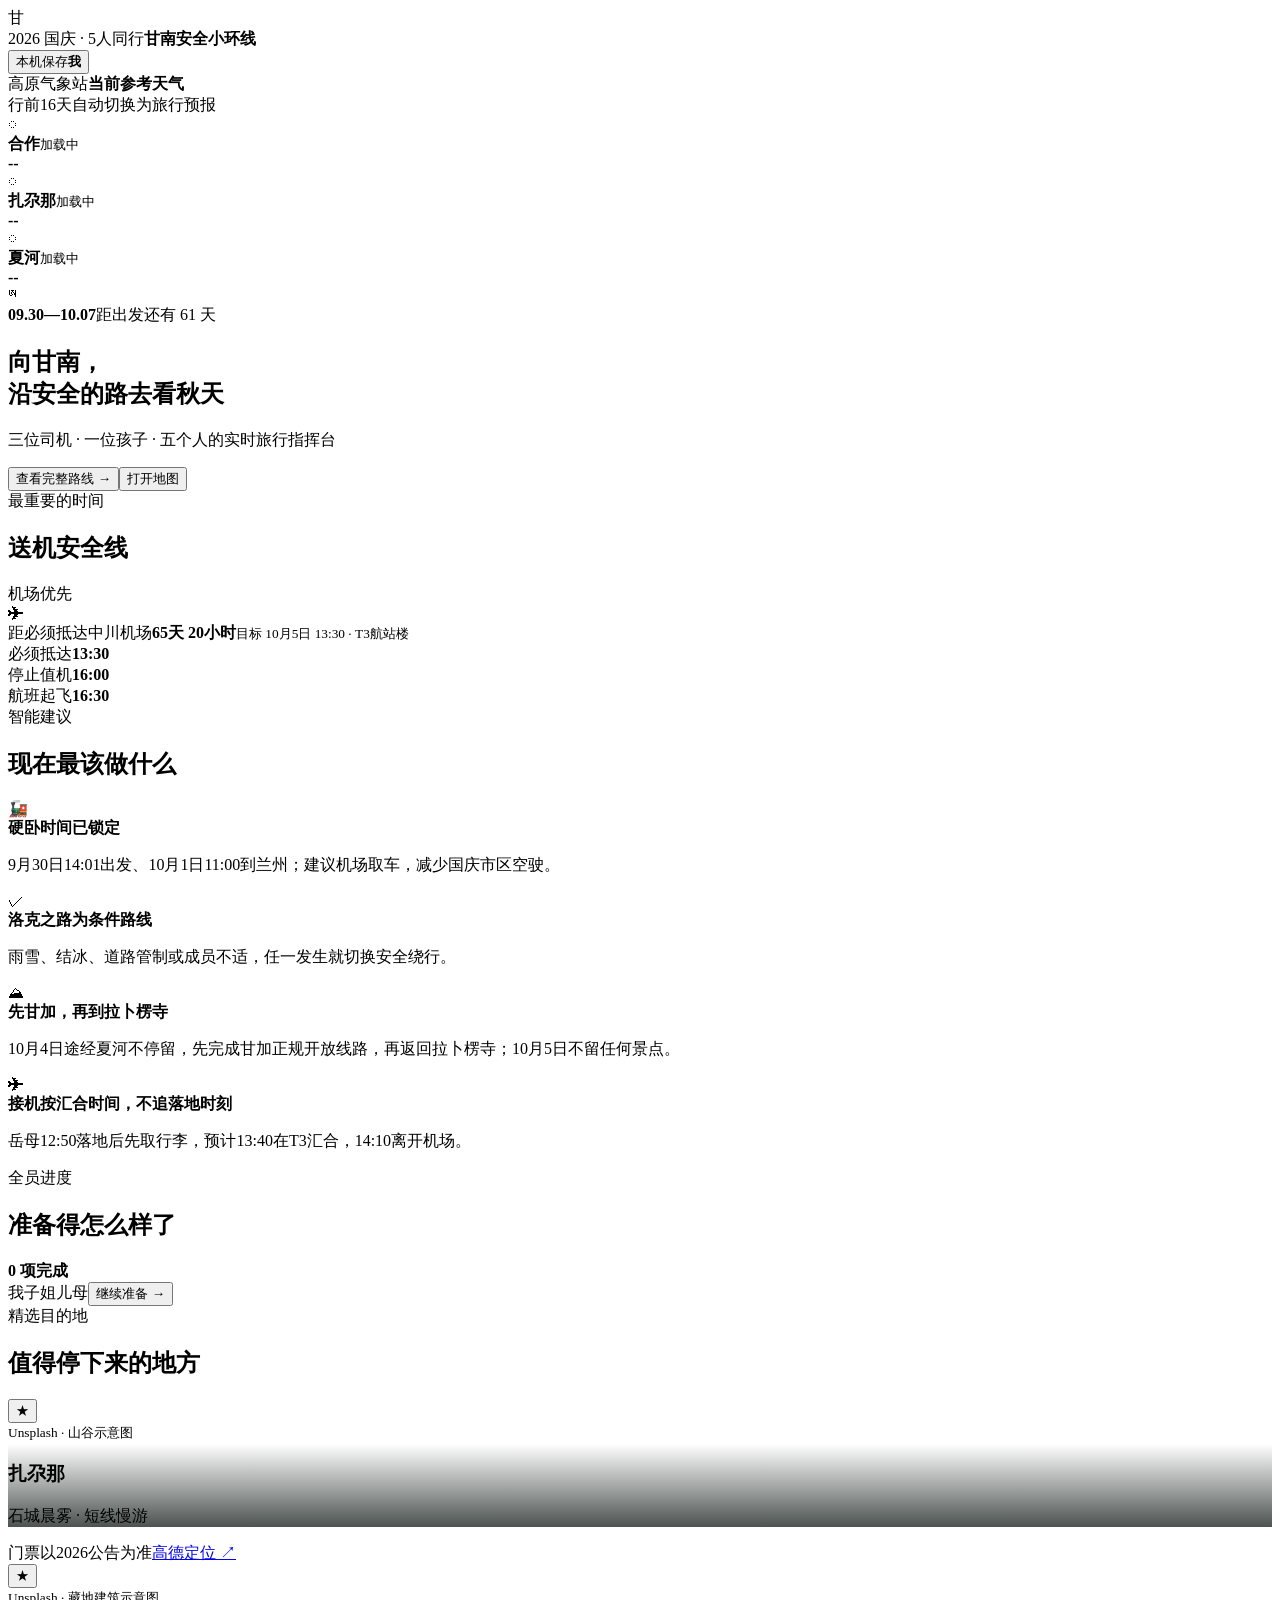
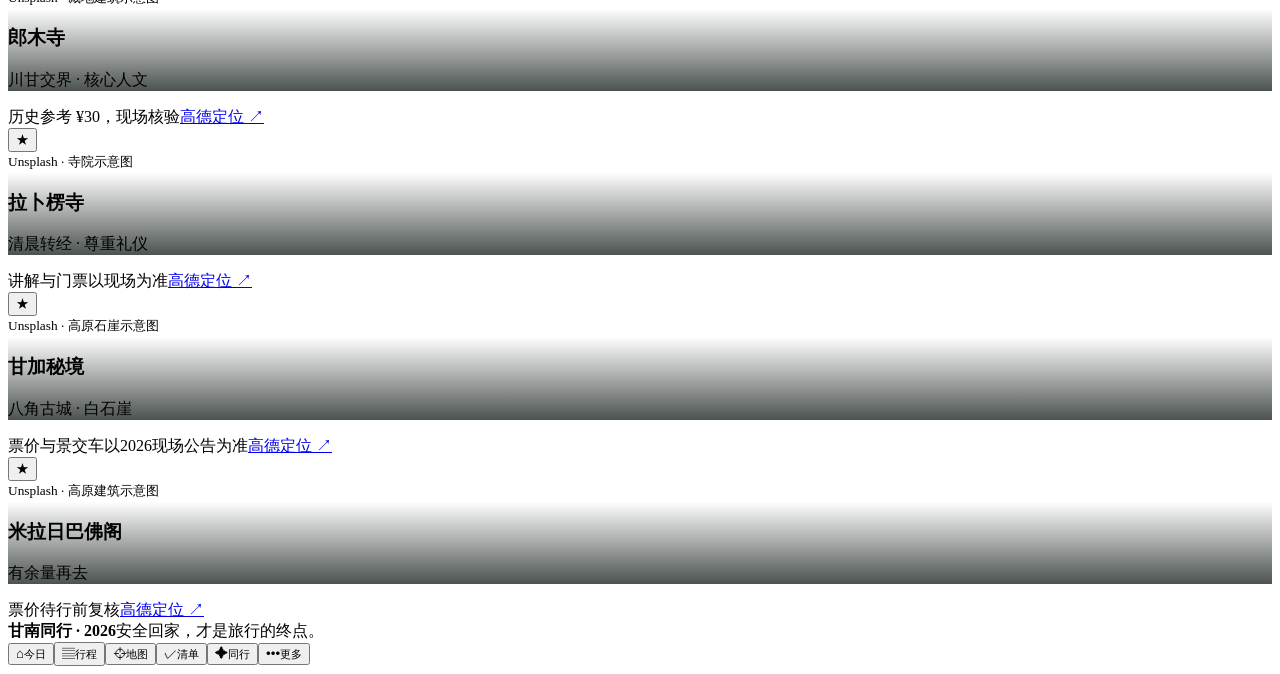
==== commit 3b09c406: "Fix Ganjia order and add AMap links" ====
--- a/index.html
+++ b/index.html
@@ -1 +1 @@
-<!DOCTYPE html><html lang="zh-CN"><head><meta charSet="utf-8"/><meta name="viewport" content="width=device-width, initial-scale=1, maximum-scale=1, viewport-fit=cover"/><link rel="stylesheet" href="/gannan-trip-2026-site/_next/static/chunks/0zyhzvkx4fdsv.css" data-precedence="next"/><link rel="preload" as="script" fetchPriority="low" href="/gannan-trip-2026-site/_next/static/chunks/0ht900cau6_ur.js"/><script src="/gannan-trip-2026-site/_next/static/chunks/0o-dijc41edcy.js" async=""></script><script src="/gannan-trip-2026-site/_next/static/chunks/07lhk_q6pmm3r.js" async=""></script><script src="/gannan-trip-2026-site/_next/static/chunks/turbopack-02z9oscmlvbz9.js" async=""></script><script src="/gannan-trip-2026-site/_next/static/chunks/0dbhjjzl8qfwv.js" async=""></script><script src="/gannan-trip-2026-site/_next/static/chunks/0j30wfawn2yvv.js" async=""></script><script src="/gannan-trip-2026-site/_next/static/chunks/005d.kmz2rtec.js" async=""></script><meta name="theme-color" content="#8b1a1a"/><title>甘南同行｜2026国庆安全自驾</title><meta name="description" content="为五人同行设计的甘南国庆自驾实时旅行指挥台：路线、天气、清单、打卡、留言与送机倒计时。"/><meta name="application-name" content="甘南同行"/><link rel="manifest" href="/gannan-trip-2026-site/manifest.webmanifest"/><meta name="mobile-web-app-capable" content="yes"/><meta name="apple-mobile-web-app-title" content="甘南同行"/><meta name="apple-mobile-web-app-status-bar-style" content="black-translucent"/><meta property="og:title" content="甘南同行｜2026国庆安全自驾"/><meta property="og:description" content="五个人的实时旅行指挥台：路线、天气、打卡、留言与送机安全线。"/><meta property="og:locale" content="zh_CN"/><meta property="og:image" content="https://zhangyuhengliulian.github.io/gannan-trip-2026-site/og.png"/><meta property="og:image:width" content="1200"/><meta property="og:image:height" content="630"/><meta property="og:image:alt" content="甘南同行 2026国庆安全自驾"/><meta property="og:type" content="website"/><meta name="twitter:card" content="summary_large_image"/><meta name="twitter:title" content="甘南同行｜2026国庆安全自驾"/><meta name="twitter:description" content="五个人的实时旅行指挥台"/><meta name="twitter:image" content="https://zhangyuhengliulian.github.io/gannan-trip-2026-site/og.png"/><link rel="icon" href="/gannan-trip-2026-site/icon.svg"/><link rel="apple-touch-icon" href="/gannan-trip-2026-site/icon.svg"/><script src="/gannan-trip-2026-site/_next/static/chunks/03~yq9q893hmn.js" noModule=""></script></head><body><div hidden=""><!--$--><!--/$--></div><div class="app-shell "><header class="topbar"><div class="brand-mark">甘</div><div class="brand-copy"><span>2026 国庆 · 5人同行</span><strong>甘南安全小环线</strong></div><button class="sync-pill" aria-label="查看同步说明"><i></i><span>本机保存</span><b>我</b></button></header><main class="main-content tab-today"><section class="weather-strip" aria-label="天气仪表盘"><div class="weather-head"><div><span class="eyebrow">高原气象站</span><strong>当前参考天气</strong></div><span class="weather-note">行前16天自动切换为旅行预报</span></div><div class="weather-cities"><div class="weather-city"><span class="weather-icon">◌</span><div><strong>合作</strong><small>加载中</small></div><b>--</b></div><div class="weather-city"><span class="weather-icon">◌</span><div><strong>扎尕那</strong><small>加载中</small></div><b>--</b></div><div class="weather-city"><span class="weather-icon">◌</span><div><strong>夏河</strong><small>加载中</small></div><b>--</b></div></div></section><section class="hero-card "><div class="hero-art" aria-hidden="true"><span>ཨ</span></div><div class="hero-date"><b>09.30—10.07</b><span>距出发还有 <!-- -->61<!-- --> 天</span></div><h1>向甘南，<br/>沿安全的路去看秋天</h1><p>三位司机 · 一位孩子 · 五个人的实时旅行指挥台</p><div class="hero-actions"><button>查看完整路线 <span>→</span></button><button class="soft">打开地图</button></div></section><section class="section"><div class="section-title"><div><span class="eyebrow">最重要的时间</span><h2>送机安全线</h2></div><span class="red-badge">机场优先</span></div><div class="countdown-card "><div class="plane-icon">✈</div><div><span>距必须抵达中川机场</span><strong>65天 21小时</strong><small>目标 10月5日 13:30 · T3航站楼</small></div></div><div class="three-times"><div><span>必须抵达</span><b>13:30</b></div><div><span>停止值机</span><b>16:00</b></div><div><span>航班起飞</span><b>16:30</b></div></div></section><section class="section"><div class="section-title"><div><span class="eyebrow">智能建议</span><h2>现在最该做什么</h2></div></div><div class="advice-list"><article class="advice amber"><span>🚂</span><div><b>硬卧时间已锁定</b><p>9月30日14:01出发、10月1日11:00到兰州；建议机场取车，减少国庆市区空驶。</p></div></article><article class="advice green"><span>✓</span><div><b>洛克之路为条件路线</b><p>雨雪、结冰、道路管制或成员不适，任一发生就切换安全绕行。</p></div></article><article class="advice green"><span>⛰</span><div><b>甘加放在10月4日</b><p>只走八角城和白石崖正规开放线路，17:00离开；送机日不再折返。</p></div></article><article class="advice red"><span>✈</span><div><b>接机按汇合时间，不追落地时刻</b><p>岳母12:50落地后先取行李，预计13:40在T3汇合，14:10离开机场。</p></div></article></div></section><section class="section progress-panel"><div class="section-title"><div><span class="eyebrow">全员进度</span><h2>准备得怎么样了</h2></div><b>0<!-- --> 项完成</b></div><div class="progress-track"><i style="width:0%"></i></div><div class="member-row"><span class="">我</span><span class="">子</span><span class="">姐</span><span class="child">儿</span><span class="">母</span><button>继续准备 →</button></div></section><section class="section"><div class="section-title"><div><span class="eyebrow">精选目的地</span><h2>值得停下来的地方</h2></div></div><div class="scene-scroll"><article class="scene-card"><div class="scene-image" style="background-image:linear-gradient(180deg,transparent 35%,rgba(16,25,21,.75)),url(&quot;https://images.unsplash.com/photo-1533130061792-64b345e4a833?auto=format&amp;fit=crop&amp;w=1100&amp;q=82&quot;)"><button class="" aria-label="点亮扎尕那">★</button><div><small>Unsplash · 山谷示意图</small><h3>扎尕那</h3><p>石城晨雾 · 短线慢游</p></div></div><div class="scene-meta"><span>门票以2026公告为准</span><a href="https://www.meituan.com/s/扎尕那" target="_blank" rel="noreferrer">查看门票</a></div></article><article class="scene-card"><div class="scene-image" style="background-image:linear-gradient(180deg,transparent 35%,rgba(16,25,21,.75)),url(&quot;https://images.unsplash.com/photo-1544735716-392fe2489ffa?auto=format&amp;fit=crop&amp;w=1100&amp;q=82&quot;)"><button class="" aria-label="点亮郎木寺">★</button><div><small>Unsplash · 藏地建筑示意图</small><h3>郎木寺</h3><p>川甘交界 · 核心人文</p></div></div><div class="scene-meta"><span>历史参考 ¥30，现场核验</span><a href="https://www.meituan.com/s/郎木寺" target="_blank" rel="noreferrer">查看门票</a></div></article><article class="scene-card"><div class="scene-image" style="background-image:linear-gradient(180deg,transparent 35%,rgba(16,25,21,.75)),url(&quot;https://images.unsplash.com/photo-1514222134-b57cbb8ce073?auto=format&amp;fit=crop&amp;w=1100&amp;q=82&quot;)"><button class="" aria-label="点亮拉卜楞寺">★</button><div><small>Unsplash · 寺院示意图</small><h3>拉卜楞寺</h3><p>清晨转经 · 尊重礼仪</p></div></div><div class="scene-meta"><span>讲解与门票以现场为准</span><a href="https://www.meituan.com/s/拉卜楞寺" target="_blank" rel="noreferrer">查看门票</a></div></article><article class="scene-card"><div class="scene-image" style="background-image:linear-gradient(180deg,transparent 35%,rgba(16,25,21,.75)),url(&quot;https://images.unsplash.com/photo-1519681393784-d120267933ba?auto=format&amp;fit=crop&amp;w=1100&amp;q=82&quot;)"><button class="" aria-label="点亮甘加秘境">★</button><div><small>Unsplash · 高原石崖示意图</small><h3>甘加秘境</h3><p>八角古城 · 白石崖</p></div></div><div class="scene-meta"><span>票价与景交车以2026现场公告为准</span><a href="https://www.meituan.com/s/甘加秘境" target="_blank" rel="noreferrer">查看门票</a></div></article><article class="scene-card"><div class="scene-image" style="background-image:linear-gradient(180deg,transparent 35%,rgba(16,25,21,.75)),url(&quot;https://images.unsplash.com/photo-1577702312706-e23ff063064f?auto=format&amp;fit=crop&amp;w=1100&amp;q=82&quot;)"><button class="" aria-label="点亮米拉日巴佛阁">★</button><div><small>Unsplash · 高原建筑示意图</small><h3>米拉日巴佛阁</h3><p>有余量再去</p></div></div><div class="scene-meta"><span>票价待行前复核</span><a href="https://www.meituan.com/s/米拉日巴佛阁" target="_blank" rel="noreferrer">查看门票</a></div></article></div></section><footer><b>甘南同行 · 2026</b><span>安全回家，才是旅行的终点。</span></footer></main><nav class="bottom-nav" aria-label="主导航"><button class="active"><span>⌂</span><small>今日</small></button><button class=""><span>▤</span><small>行程</small></button><button class=""><span>⌖</span><small>地图</small></button><button class=""><span>✓</span><small>清单</small></button><button class=""><span>✦</span><small>同行</small></button><button class=""><span>•••</span><small>更多</small></button></nav></div><!--$--><!--/$--><script src="/gannan-trip-2026-site/_next/static/chunks/0ht900cau6_ur.js" id="_R_" async=""></script><script>(self.__next_f=self.__next_f||[]).push([0])</script><script>self.__next_f.push([1,"1:\"$Sreact.fragment\"\n2:I[39756,[\"/gannan-trip-2026-site/_next/static/chunks/0dbhjjzl8qfwv.js\"],\"default\"]\n3:I[37457,[\"/gannan-trip-2026-site/_next/static/chunks/0dbhjjzl8qfwv.js\"],\"default\"]\n4:I[47257,[\"/gannan-trip-2026-site/_next/static/chunks/0dbhjjzl8qfwv.js\"],\"ClientPageRoot\"]\n5:I[31713,[\"/gannan-trip-2026-site/_next/static/chunks/0dbhjjzl8qfwv.js\",\"/gannan-trip-2026-site/_next/static/chunks/0j30wfawn2yvv.js\",\"/gannan-trip-2026-site/_next/static/chunks/005d.kmz2rtec.js\"],\"default\"]\n8:I[97367,[\"/gannan-trip-2026-site/_next/static/chunks/0dbhjjzl8qfwv.js\"],\"OutletBoundary\"]\n9:\"$Sreact.suspense\"\nb:I[97367,[\"/gannan-trip-2026-site/_next/static/chunks/0dbhjjzl8qfwv.js\"],\"ViewportBoundary\"]\nd:I[97367,[\"/gannan-trip-2026-site/_next/static/chunks/0dbhjjzl8qfwv.js\"],\"MetadataBoundary\"]\nf:I[68027,[\"/gannan-trip-2026-site/_next/static/chunks/0dbhjjzl8qfwv.js\"],\"default\",1]\n:HL[\"/gannan-trip-2026-site/_next/static/chunks/0zyhzvkx4fdsv.css\",\"style\"]\n"])</script><script>self.__next_f.push([1,"0:{\"P\":null,\"c\":[\"\",\"\"],\"q\":\"\",\"i\":false,\"f\":[[[\"\",{\"children\":[\"__PAGE__\",{}]},\"$undefined\",\"$undefined\",16],[[\"$\",\"$1\",\"c\",{\"children\":[[[\"$\",\"link\",\"0\",{\"rel\":\"stylesheet\",\"href\":\"/gannan-trip-2026-site/_next/static/chunks/0zyhzvkx4fdsv.css\",\"precedence\":\"next\",\"crossOrigin\":\"$undefined\",\"nonce\":\"$undefined\"}],[\"$\",\"script\",\"script-0\",{\"src\":\"/gannan-trip-2026-site/_next/static/chunks/0dbhjjzl8qfwv.js\",\"async\":true,\"nonce\":\"$undefined\"}]],[\"$\",\"html\",null,{\"lang\":\"zh-CN\",\"children\":[\"$\",\"body\",null,{\"children\":[\"$\",\"$L2\",null,{\"parallelRouterKey\":\"children\",\"error\":\"$undefined\",\"errorStyles\":\"$undefined\",\"errorScripts\":\"$undefined\",\"template\":[\"$\",\"$L3\",null,{}],\"templateStyles\":\"$undefined\",\"templateScripts\":\"$undefined\",\"notFound\":[[[\"$\",\"title\",null,{\"children\":\"404: This page could not be found.\"}],[\"$\",\"div\",null,{\"style\":{\"fontFamily\":\"system-ui,\\\"Segoe UI\\\",Roboto,Helvetica,Arial,sans-serif,\\\"Apple Color Emoji\\\",\\\"Segoe UI Emoji\\\"\",\"height\":\"100vh\",\"textAlign\":\"center\",\"display\":\"flex\",\"flexDirection\":\"column\",\"alignItems\":\"center\",\"justifyContent\":\"center\"},\"children\":[\"$\",\"div\",null,{\"children\":[[\"$\",\"style\",null,{\"dangerouslySetInnerHTML\":{\"__html\":\"body{color:#000;background:#fff;margin:0}.next-error-h1{border-right:1px solid rgba(0,0,0,.3)}@media (prefers-color-scheme:dark){body{color:#fff;background:#000}.next-error-h1{border-right:1px solid rgba(255,255,255,.3)}}\"}}],[\"$\",\"h1\",null,{\"className\":\"next-error-h1\",\"style\":{\"display\":\"inline-block\",\"margin\":\"0 20px 0 0\",\"padding\":\"0 23px 0 0\",\"fontSize\":24,\"fontWeight\":500,\"verticalAlign\":\"top\",\"lineHeight\":\"49px\"},\"children\":404}],[\"$\",\"div\",null,{\"style\":{\"display\":\"inline-block\"},\"children\":[\"$\",\"h2\",null,{\"style\":{\"fontSize\":14,\"fontWeight\":400,\"lineHeight\":\"49px\",\"margin\":0},\"children\":\"This page could not be found.\"}]}]]}]}]],[]],\"forbidden\":\"$undefined\",\"unauthorized\":\"$undefined\"}]}]}]]}],{\"children\":[[\"$\",\"$1\",\"c\",{\"children\":[[\"$\",\"$L4\",null,{\"Component\":\"$5\",\"serverProvidedParams\":{\"searchParams\":{},\"params\":{},\"promises\":[\"$@6\",\"$@7\"]}}],[[\"$\",\"script\",\"script-0\",{\"src\":\"/gannan-trip-2026-site/_next/static/chunks/0j30wfawn2yvv.js\",\"async\":true,\"nonce\":\"$undefined\"}],[\"$\",\"script\",\"script-1\",{\"src\":\"/gannan-trip-2026-site/_next/static/chunks/005d.kmz2rtec.js\",\"async\":true,\"nonce\":\"$undefined\"}]],[\"$\",\"$L8\",null,{\"children\":[\"$\",\"$9\",null,{\"name\":\"Next.MetadataOutlet\",\"children\":\"$@a\"}]}]]}],{},null,false,null]},null,false,null],[\"$\",\"$1\",\"h\",{\"children\":[null,[\"$\",\"$Lb\",null,{\"children\":\"$Lc\"}],[\"$\",\"div\",null,{\"hidden\":true,\"children\":[\"$\",\"$Ld\",null,{\"children\":[\"$\",\"$9\",null,{\"name\":\"Next.Metadata\",\"children\":\"$Le\"}]}]}],null]}],false]],\"m\":\"$undefined\",\"G\":[\"$f\",[[\"$\",\"link\",\"0\",{\"rel\":\"stylesheet\",\"href\":\"/gannan-trip-2026-site/_next/static/chunks/0zyhzvkx4fdsv.css\",\"precedence\":\"next\",\"crossOrigin\":\"$undefined\",\"nonce\":\"$undefined\"}]]],\"S\":true,\"h\":null,\"s\":\"$undefined\",\"l\":\"$undefined\",\"p\":\"$undefined\",\"d\":\"$undefined\",\"b\":\"rJlu1QNftvdmgHZlmDLoj\"}\n"])</script><script>self.__next_f.push([1,"6:{}\n7:\"$0:f:0:1:1:children:0:props:children:0:props:serverProvidedParams:params\"\n"])</script><script>self.__next_f.push([1,"c:[[\"$\",\"meta\",\"0\",{\"charSet\":\"utf-8\"}],[\"$\",\"meta\",\"1\",{\"name\":\"viewport\",\"content\":\"width=device-width, initial-scale=1, maximum-scale=1, viewport-fit=cover\"}],[\"$\",\"meta\",\"2\",{\"name\":\"theme-color\",\"content\":\"#8b1a1a\"}]]\n"])</script><script>self.__next_f.push([1,"10:I[27201,[\"/gannan-trip-2026-site/_next/static/chunks/0dbhjjzl8qfwv.js\"],\"IconMark\"]\na:null\n"])</script><script>self.__next_f.push([1,"e:[[\"$\",\"title\",\"0\",{\"children\":\"甘南同行｜2026国庆安全自驾\"}],[\"$\",\"meta\",\"1\",{\"name\":\"description\",\"content\":\"为五人同行设计的甘南国庆自驾实时旅行指挥台：路线、天气、清单、打卡、留言与送机倒计时。\"}],[\"$\",\"meta\",\"2\",{\"name\":\"application-name\",\"content\":\"甘南同行\"}],[\"$\",\"link\",\"3\",{\"rel\":\"manifest\",\"href\":\"/gannan-trip-2026-site/manifest.webmanifest\",\"crossOrigin\":\"$undefined\"}],[\"$\",\"meta\",\"4\",{\"name\":\"mobile-web-app-capable\",\"content\":\"yes\"}],[\"$\",\"meta\",\"5\",{\"name\":\"apple-mobile-web-app-title\",\"content\":\"甘南同行\"}],[\"$\",\"meta\",\"6\",{\"name\":\"apple-mobile-web-app-status-bar-style\",\"content\":\"black-translucent\"}],[\"$\",\"meta\",\"7\",{\"property\":\"og:title\",\"content\":\"甘南同行｜2026国庆安全自驾\"}],[\"$\",\"meta\",\"8\",{\"property\":\"og:description\",\"content\":\"五个人的实时旅行指挥台：路线、天气、打卡、留言与送机安全线。\"}],[\"$\",\"meta\",\"9\",{\"property\":\"og:locale\",\"content\":\"zh_CN\"}],[\"$\",\"meta\",\"10\",{\"property\":\"og:image\",\"content\":\"https://zhangyuhengliulian.github.io/gannan-trip-2026-site/og.png\"}],[\"$\",\"meta\",\"11\",{\"property\":\"og:image:width\",\"content\":\"1200\"}],[\"$\",\"meta\",\"12\",{\"property\":\"og:image:height\",\"content\":\"630\"}],[\"$\",\"meta\",\"13\",{\"property\":\"og:image:alt\",\"content\":\"甘南同行 2026国庆安全自驾\"}],[\"$\",\"meta\",\"14\",{\"property\":\"og:type\",\"content\":\"website\"}],[\"$\",\"meta\",\"15\",{\"name\":\"twitter:card\",\"content\":\"summary_large_image\"}],[\"$\",\"meta\",\"16\",{\"name\":\"twitter:title\",\"content\":\"甘南同行｜2026国庆安全自驾\"}],[\"$\",\"meta\",\"17\",{\"name\":\"twitter:description\",\"content\":\"五个人的实时旅行指挥台\"}],[\"$\",\"meta\",\"18\",{\"name\":\"twitter:image\",\"content\":\"https://zhangyuhengliulian.github.io/gannan-trip-2026-site/og.png\"}],[\"$\",\"link\",\"19\",{\"rel\":\"icon\",\"href\":\"/gannan-trip-2026-site/icon.svg\"}],[\"$\",\"link\",\"20\",{\"rel\":\"apple-touch-icon\",\"href\":\"/gannan-trip-2026-site/icon.svg\"}],[\"$\",\"$L10\",\"21\",{}]]\n"])</script></body></html>+<!DOCTYPE html><html lang="zh-CN"><head><meta charSet="utf-8"/><meta name="viewport" content="width=device-width, initial-scale=1, maximum-scale=1, viewport-fit=cover"/><link rel="stylesheet" href="/gannan-trip-2026-site/_next/static/chunks/0wg~4gwzkem81.css" data-precedence="next"/><link rel="preload" as="script" fetchPriority="low" href="/gannan-trip-2026-site/_next/static/chunks/0ht900cau6_ur.js"/><script src="/gannan-trip-2026-site/_next/static/chunks/0o-dijc41edcy.js" async=""></script><script src="/gannan-trip-2026-site/_next/static/chunks/07lhk_q6pmm3r.js" async=""></script><script src="/gannan-trip-2026-site/_next/static/chunks/turbopack-02z9oscmlvbz9.js" async=""></script><script src="/gannan-trip-2026-site/_next/static/chunks/0dbhjjzl8qfwv.js" async=""></script><script src="/gannan-trip-2026-site/_next/static/chunks/0j30wfawn2yvv.js" async=""></script><script src="/gannan-trip-2026-site/_next/static/chunks/0gl_dobw90f2z.js" async=""></script><meta name="theme-color" content="#8b1a1a"/><title>甘南同行｜2026国庆安全自驾</title><meta name="description" content="为五人同行设计的甘南国庆自驾实时旅行指挥台：路线、天气、清单、打卡、留言与送机倒计时。"/><meta name="application-name" content="甘南同行"/><link rel="manifest" href="/gannan-trip-2026-site/manifest.webmanifest"/><meta name="mobile-web-app-capable" content="yes"/><meta name="apple-mobile-web-app-title" content="甘南同行"/><meta name="apple-mobile-web-app-status-bar-style" content="black-translucent"/><meta property="og:title" content="甘南同行｜2026国庆安全自驾"/><meta property="og:description" content="五个人的实时旅行指挥台：路线、天气、打卡、留言与送机安全线。"/><meta property="og:locale" content="zh_CN"/><meta property="og:image" content="https://zhangyuhengliulian.github.io/gannan-trip-2026-site/gannan-trip-2026-site/og.png"/><meta property="og:image:width" content="1200"/><meta property="og:image:height" content="630"/><meta property="og:image:alt" content="甘南同行 2026国庆安全自驾"/><meta property="og:type" content="website"/><meta name="twitter:card" content="summary_large_image"/><meta name="twitter:title" content="甘南同行｜2026国庆安全自驾"/><meta name="twitter:description" content="五个人的实时旅行指挥台"/><meta name="twitter:image" content="https://zhangyuhengliulian.github.io/gannan-trip-2026-site/gannan-trip-2026-site/og.png"/><link rel="icon" href="/gannan-trip-2026-site/icon.svg"/><link rel="apple-touch-icon" href="/gannan-trip-2026-site/icon.svg"/><script src="/gannan-trip-2026-site/_next/static/chunks/03~yq9q893hmn.js" noModule=""></script></head><body><div hidden=""><!--$--><!--/$--></div><div class="app-shell "><header class="topbar"><div class="brand-mark">甘</div><div class="brand-copy"><span>2026 国庆 · 5人同行</span><strong>甘南安全小环线</strong></div><button class="sync-pill" aria-label="查看同步说明"><i></i><span>本机保存</span><b>我</b></button></header><main class="main-content tab-today"><section class="weather-strip" aria-label="天气仪表盘"><div class="weather-head"><div><span class="eyebrow">高原气象站</span><strong>当前参考天气</strong></div><span class="weather-note">行前16天自动切换为旅行预报</span></div><div class="weather-cities"><div class="weather-city"><span class="weather-icon">◌</span><div><strong>合作</strong><small>加载中</small></div><b>--</b></div><div class="weather-city"><span class="weather-icon">◌</span><div><strong>扎尕那</strong><small>加载中</small></div><b>--</b></div><div class="weather-city"><span class="weather-icon">◌</span><div><strong>夏河</strong><small>加载中</small></div><b>--</b></div></div></section><section class="hero-card "><div class="hero-art" aria-hidden="true"><span>ཨ</span></div><div class="hero-date"><b>09.30—10.07</b><span>距出发还有 <!-- -->61<!-- --> 天</span></div><h1>向甘南，<br/>沿安全的路去看秋天</h1><p>三位司机 · 一位孩子 · 五个人的实时旅行指挥台</p><div class="hero-actions"><button>查看完整路线 <span>→</span></button><button class="soft">打开地图</button></div></section><section class="section"><div class="section-title"><div><span class="eyebrow">最重要的时间</span><h2>送机安全线</h2></div><span class="red-badge">机场优先</span></div><div class="countdown-card "><div class="plane-icon">✈</div><div><span>距必须抵达中川机场</span><strong>65天 20小时</strong><small>目标 10月5日 13:30 · T3航站楼</small></div></div><div class="three-times"><div><span>必须抵达</span><b>13:30</b></div><div><span>停止值机</span><b>16:00</b></div><div><span>航班起飞</span><b>16:30</b></div></div></section><section class="section"><div class="section-title"><div><span class="eyebrow">智能建议</span><h2>现在最该做什么</h2></div></div><div class="advice-list"><article class="advice amber"><span>🚂</span><div><b>硬卧时间已锁定</b><p>9月30日14:01出发、10月1日11:00到兰州；建议机场取车，减少国庆市区空驶。</p></div></article><article class="advice green"><span>✓</span><div><b>洛克之路为条件路线</b><p>雨雪、结冰、道路管制或成员不适，任一发生就切换安全绕行。</p></div></article><article class="advice green"><span>⛰</span><div><b>先甘加，再到拉卜楞寺</b><p>10月4日途经夏河不停留，先完成甘加正规开放线路，再返回拉卜楞寺；10月5日不留任何景点。</p></div></article><article class="advice red"><span>✈</span><div><b>接机按汇合时间，不追落地时刻</b><p>岳母12:50落地后先取行李，预计13:40在T3汇合，14:10离开机场。</p></div></article></div></section><section class="section progress-panel"><div class="section-title"><div><span class="eyebrow">全员进度</span><h2>准备得怎么样了</h2></div><b>0<!-- --> 项完成</b></div><div class="progress-track"><i style="width:0%"></i></div><div class="member-row"><span class="">我</span><span class="">子</span><span class="">姐</span><span class="child">儿</span><span class="">母</span><button>继续准备 →</button></div></section><section class="section"><div class="section-title"><div><span class="eyebrow">精选目的地</span><h2>值得停下来的地方</h2></div></div><div class="scene-scroll"><article class="scene-card"><div class="scene-image" style="background-image:linear-gradient(180deg,transparent 35%,rgba(16,25,21,.75)),url(&quot;https://images.unsplash.com/photo-1533130061792-64b345e4a833?auto=format&amp;fit=crop&amp;w=1100&amp;q=82&quot;)"><button class="" aria-label="点亮扎尕那">★</button><div><small>Unsplash · 山谷示意图</small><h3>扎尕那</h3><p>石城晨雾 · 短线慢游</p></div></div><div class="scene-meta"><span>门票以2026公告为准</span><a class="amap-link" href="https://uri.amap.com/search?keyword=%E6%89%8E%E5%B0%95%E9%82%A3%E6%99%AF%E5%8C%BA%E6%B8%B8%E5%AE%A2%E4%B8%AD%E5%BF%83&amp;city=%E8%BF%AD%E9%83%A8%E5%8E%BF&amp;view=map&amp;src=gannantrip2026&amp;callnative=1" target="_blank" rel="noreferrer">高德定位 ↗</a></div></article><article class="scene-card"><div class="scene-image" style="background-image:linear-gradient(180deg,transparent 35%,rgba(16,25,21,.75)),url(&quot;https://images.unsplash.com/photo-1544735716-392fe2489ffa?auto=format&amp;fit=crop&amp;w=1100&amp;q=82&quot;)"><button class="" aria-label="点亮郎木寺">★</button><div><small>Unsplash · 藏地建筑示意图</small><h3>郎木寺</h3><p>川甘交界 · 核心人文</p></div></div><div class="scene-meta"><span>历史参考 ¥30，现场核验</span><a class="amap-link" href="https://uri.amap.com/search?keyword=%E9%83%8E%E6%9C%A8%E5%AF%BA%E9%95%87&amp;city=%E7%A2%8C%E6%9B%B2%E5%8E%BF&amp;view=map&amp;src=gannantrip2026&amp;callnative=1" target="_blank" rel="noreferrer">高德定位 ↗</a></div></article><article class="scene-card"><div class="scene-image" style="background-image:linear-gradient(180deg,transparent 35%,rgba(16,25,21,.75)),url(&quot;https://images.unsplash.com/photo-1514222134-b57cbb8ce073?auto=format&amp;fit=crop&amp;w=1100&amp;q=82&quot;)"><button class="" aria-label="点亮拉卜楞寺">★</button><div><small>Unsplash · 寺院示意图</small><h3>拉卜楞寺</h3><p>清晨转经 · 尊重礼仪</p></div></div><div class="scene-meta"><span>讲解与门票以现场为准</span><a class="amap-link" href="https://uri.amap.com/search?keyword=%E6%8B%89%E5%8D%9C%E6%A5%9E%E5%AF%BA%E6%B8%B8%E5%AE%A2%E4%B8%AD%E5%BF%83&amp;city=%E5%A4%8F%E6%B2%B3%E5%8E%BF&amp;view=map&amp;src=gannantrip2026&amp;callnative=1" target="_blank" rel="noreferrer">高德定位 ↗</a></div></article><article class="scene-card"><div class="scene-image" style="background-image:linear-gradient(180deg,transparent 35%,rgba(16,25,21,.75)),url(&quot;https://images.unsplash.com/photo-1519681393784-d120267933ba?auto=format&amp;fit=crop&amp;w=1100&amp;q=82&quot;)"><button class="" aria-label="点亮甘加秘境">★</button><div><small>Unsplash · 高原石崖示意图</small><h3>甘加秘境</h3><p>八角古城 · 白石崖</p></div></div><div class="scene-meta"><span>票价与景交车以2026现场公告为准</span><a class="amap-link" href="https://uri.amap.com/search?keyword=%E7%94%98%E5%8A%A0%E7%A7%98%E5%A2%83%E6%99%AF%E5%8C%BA%E6%B8%B8%E5%AE%A2%E4%B8%AD%E5%BF%83&amp;city=%E5%A4%8F%E6%B2%B3%E5%8E%BF&amp;view=map&amp;src=gannantrip2026&amp;callnative=1" target="_blank" rel="noreferrer">高德定位 ↗</a></div></article><article class="scene-card"><div class="scene-image" style="background-image:linear-gradient(180deg,transparent 35%,rgba(16,25,21,.75)),url(&quot;https://images.unsplash.com/photo-1577702312706-e23ff063064f?auto=format&amp;fit=crop&amp;w=1100&amp;q=82&quot;)"><button class="" aria-label="点亮米拉日巴佛阁">★</button><div><small>Unsplash · 高原建筑示意图</small><h3>米拉日巴佛阁</h3><p>有余量再去</p></div></div><div class="scene-meta"><span>票价待行前复核</span><a class="amap-link" href="https://uri.amap.com/search?keyword=%E7%B1%B3%E6%8B%89%E6%97%A5%E5%B7%B4%E4%BD%9B%E9%98%81&amp;city=%E5%90%88%E4%BD%9C%E5%B8%82&amp;view=map&amp;src=gannantrip2026&amp;callnative=1" target="_blank" rel="noreferrer">高德定位 ↗</a></div></article></div></section><footer><b>甘南同行 · 2026</b><span>安全回家，才是旅行的终点。</span></footer></main><nav class="bottom-nav" aria-label="主导航"><button class="active"><span>⌂</span><small>今日</small></button><button class=""><span>▤</span><small>行程</small></button><button class=""><span>⌖</span><small>地图</small></button><button class=""><span>✓</span><small>清单</small></button><button class=""><span>✦</span><small>同行</small></button><button class=""><span>•••</span><small>更多</small></button></nav></div><!--$--><!--/$--><script src="/gannan-trip-2026-site/_next/static/chunks/0ht900cau6_ur.js" id="_R_" async=""></script><script>(self.__next_f=self.__next_f||[]).push([0])</script><script>self.__next_f.push([1,"1:\"$Sreact.fragment\"\n2:I[39756,[\"/gannan-trip-2026-site/_next/static/chunks/0dbhjjzl8qfwv.js\"],\"default\"]\n3:I[37457,[\"/gannan-trip-2026-site/_next/static/chunks/0dbhjjzl8qfwv.js\"],\"default\"]\n4:I[47257,[\"/gannan-trip-2026-site/_next/static/chunks/0dbhjjzl8qfwv.js\"],\"ClientPageRoot\"]\n5:I[31713,[\"/gannan-trip-2026-site/_next/static/chunks/0dbhjjzl8qfwv.js\",\"/gannan-trip-2026-site/_next/static/chunks/0j30wfawn2yvv.js\",\"/gannan-trip-2026-site/_next/static/chunks/0gl_dobw90f2z.js\"],\"default\"]\n8:I[97367,[\"/gannan-trip-2026-site/_next/static/chunks/0dbhjjzl8qfwv.js\"],\"OutletBoundary\"]\n9:\"$Sreact.suspense\"\nb:I[97367,[\"/gannan-trip-2026-site/_next/static/chunks/0dbhjjzl8qfwv.js\"],\"ViewportBoundary\"]\nd:I[97367,[\"/gannan-trip-2026-site/_next/static/chunks/0dbhjjzl8qfwv.js\"],\"MetadataBoundary\"]\nf:I[68027,[\"/gannan-trip-2026-site/_next/static/chunks/0dbhjjzl8qfwv.js\"],\"default\",1]\n:HL[\"/gannan-trip-2026-site/_next/static/chunks/0wg~4gwzkem81.css\",\"style\"]\n"])</script><script>self.__next_f.push([1,"0:{\"P\":null,\"c\":[\"\",\"\"],\"q\":\"\",\"i\":false,\"f\":[[[\"\",{\"children\":[\"__PAGE__\",{}]},\"$undefined\",\"$undefined\",16],[[\"$\",\"$1\",\"c\",{\"children\":[[[\"$\",\"link\",\"0\",{\"rel\":\"stylesheet\",\"href\":\"/gannan-trip-2026-site/_next/static/chunks/0wg~4gwzkem81.css\",\"precedence\":\"next\",\"crossOrigin\":\"$undefined\",\"nonce\":\"$undefined\"}],[\"$\",\"script\",\"script-0\",{\"src\":\"/gannan-trip-2026-site/_next/static/chunks/0dbhjjzl8qfwv.js\",\"async\":true,\"nonce\":\"$undefined\"}]],[\"$\",\"html\",null,{\"lang\":\"zh-CN\",\"children\":[\"$\",\"body\",null,{\"children\":[\"$\",\"$L2\",null,{\"parallelRouterKey\":\"children\",\"error\":\"$undefined\",\"errorStyles\":\"$undefined\",\"errorScripts\":\"$undefined\",\"template\":[\"$\",\"$L3\",null,{}],\"templateStyles\":\"$undefined\",\"templateScripts\":\"$undefined\",\"notFound\":[[[\"$\",\"title\",null,{\"children\":\"404: This page could not be found.\"}],[\"$\",\"div\",null,{\"style\":{\"fontFamily\":\"system-ui,\\\"Segoe UI\\\",Roboto,Helvetica,Arial,sans-serif,\\\"Apple Color Emoji\\\",\\\"Segoe UI Emoji\\\"\",\"height\":\"100vh\",\"textAlign\":\"center\",\"display\":\"flex\",\"flexDirection\":\"column\",\"alignItems\":\"center\",\"justifyContent\":\"center\"},\"children\":[\"$\",\"div\",null,{\"children\":[[\"$\",\"style\",null,{\"dangerouslySetInnerHTML\":{\"__html\":\"body{color:#000;background:#fff;margin:0}.next-error-h1{border-right:1px solid rgba(0,0,0,.3)}@media (prefers-color-scheme:dark){body{color:#fff;background:#000}.next-error-h1{border-right:1px solid rgba(255,255,255,.3)}}\"}}],[\"$\",\"h1\",null,{\"className\":\"next-error-h1\",\"style\":{\"display\":\"inline-block\",\"margin\":\"0 20px 0 0\",\"padding\":\"0 23px 0 0\",\"fontSize\":24,\"fontWeight\":500,\"verticalAlign\":\"top\",\"lineHeight\":\"49px\"},\"children\":404}],[\"$\",\"div\",null,{\"style\":{\"display\":\"inline-block\"},\"children\":[\"$\",\"h2\",null,{\"style\":{\"fontSize\":14,\"fontWeight\":400,\"lineHeight\":\"49px\",\"margin\":0},\"children\":\"This page could not be found.\"}]}]]}]}]],[]],\"forbidden\":\"$undefined\",\"unauthorized\":\"$undefined\"}]}]}]]}],{\"children\":[[\"$\",\"$1\",\"c\",{\"children\":[[\"$\",\"$L4\",null,{\"Component\":\"$5\",\"serverProvidedParams\":{\"searchParams\":{},\"params\":{},\"promises\":[\"$@6\",\"$@7\"]}}],[[\"$\",\"script\",\"script-0\",{\"src\":\"/gannan-trip-2026-site/_next/static/chunks/0j30wfawn2yvv.js\",\"async\":true,\"nonce\":\"$undefined\"}],[\"$\",\"script\",\"script-1\",{\"src\":\"/gannan-trip-2026-site/_next/static/chunks/0gl_dobw90f2z.js\",\"async\":true,\"nonce\":\"$undefined\"}]],[\"$\",\"$L8\",null,{\"children\":[\"$\",\"$9\",null,{\"name\":\"Next.MetadataOutlet\",\"children\":\"$@a\"}]}]]}],{},null,false,null]},null,false,null],[\"$\",\"$1\",\"h\",{\"children\":[null,[\"$\",\"$Lb\",null,{\"children\":\"$Lc\"}],[\"$\",\"div\",null,{\"hidden\":true,\"children\":[\"$\",\"$Ld\",null,{\"children\":[\"$\",\"$9\",null,{\"name\":\"Next.Metadata\",\"children\":\"$Le\"}]}]}],null]}],false]],\"m\":\"$undefined\",\"G\":[\"$f\",[[\"$\",\"link\",\"0\",{\"rel\":\"stylesheet\",\"href\":\"/gannan-trip-2026-site/_next/static/chunks/0wg~4gwzkem81.css\",\"precedence\":\"next\",\"crossOrigin\":\"$undefined\",\"nonce\":\"$undefined\"}]]],\"S\":true,\"h\":null,\"s\":\"$undefined\",\"l\":\"$undefined\",\"p\":\"$undefined\",\"d\":\"$undefined\",\"b\":\"YTPNQzKXztKIIscKOD-V1\"}\n"])</script><script>self.__next_f.push([1,"6:{}\n7:\"$0:f:0:1:1:children:0:props:children:0:props:serverProvidedParams:params\"\n"])</script><script>self.__next_f.push([1,"c:[[\"$\",\"meta\",\"0\",{\"charSet\":\"utf-8\"}],[\"$\",\"meta\",\"1\",{\"name\":\"viewport\",\"content\":\"width=device-width, initial-scale=1, maximum-scale=1, viewport-fit=cover\"}],[\"$\",\"meta\",\"2\",{\"name\":\"theme-color\",\"content\":\"#8b1a1a\"}]]\n"])</script><script>self.__next_f.push([1,"10:I[27201,[\"/gannan-trip-2026-site/_next/static/chunks/0dbhjjzl8qfwv.js\"],\"IconMark\"]\na:null\n"])</script><script>self.__next_f.push([1,"e:[[\"$\",\"title\",\"0\",{\"children\":\"甘南同行｜2026国庆安全自驾\"}],[\"$\",\"meta\",\"1\",{\"name\":\"description\",\"content\":\"为五人同行设计的甘南国庆自驾实时旅行指挥台：路线、天气、清单、打卡、留言与送机倒计时。\"}],[\"$\",\"meta\",\"2\",{\"name\":\"application-name\",\"content\":\"甘南同行\"}],[\"$\",\"link\",\"3\",{\"rel\":\"manifest\",\"href\":\"/gannan-trip-2026-site/manifest.webmanifest\",\"crossOrigin\":\"$undefined\"}],[\"$\",\"meta\",\"4\",{\"name\":\"mobile-web-app-capable\",\"content\":\"yes\"}],[\"$\",\"meta\",\"5\",{\"name\":\"apple-mobile-web-app-title\",\"content\":\"甘南同行\"}],[\"$\",\"meta\",\"6\",{\"name\":\"apple-mobile-web-app-status-bar-style\",\"content\":\"black-translucent\"}],[\"$\",\"meta\",\"7\",{\"property\":\"og:title\",\"content\":\"甘南同行｜2026国庆安全自驾\"}],[\"$\",\"meta\",\"8\",{\"property\":\"og:description\",\"content\":\"五个人的实时旅行指挥台：路线、天气、打卡、留言与送机安全线。\"}],[\"$\",\"meta\",\"9\",{\"property\":\"og:locale\",\"content\":\"zh_CN\"}],[\"$\",\"meta\",\"10\",{\"property\":\"og:image\",\"content\":\"https://zhangyuhengliulian.github.io/gannan-trip-2026-site/gannan-trip-2026-site/og.png\"}],[\"$\",\"meta\",\"11\",{\"property\":\"og:image:width\",\"content\":\"1200\"}],[\"$\",\"meta\",\"12\",{\"property\":\"og:image:height\",\"content\":\"630\"}],[\"$\",\"meta\",\"13\",{\"property\":\"og:image:alt\",\"content\":\"甘南同行 2026国庆安全自驾\"}],[\"$\",\"meta\",\"14\",{\"property\":\"og:type\",\"content\":\"website\"}],[\"$\",\"meta\",\"15\",{\"name\":\"twitter:card\",\"content\":\"summary_large_image\"}],[\"$\",\"meta\",\"16\",{\"name\":\"twitter:title\",\"content\":\"甘南同行｜2026国庆安全自驾\"}],[\"$\",\"meta\",\"17\",{\"name\":\"twitter:description\",\"content\":\"五个人的实时旅行指挥台\"}],[\"$\",\"meta\",\"18\",{\"name\":\"twitter:image\",\"content\":\"https://zhangyuhengliulian.github.io/gannan-trip-2026-site/gannan-trip-2026-site/og.png\"}],[\"$\",\"link\",\"19\",{\"rel\":\"icon\",\"href\":\"/gannan-trip-2026-site/icon.svg\"}],[\"$\",\"link\",\"20\",{\"rel\":\"apple-touch-icon\",\"href\":\"/gannan-trip-2026-site/icon.svg\"}],[\"$\",\"$L10\",\"21\",{}]]\n"])</script></body></html>
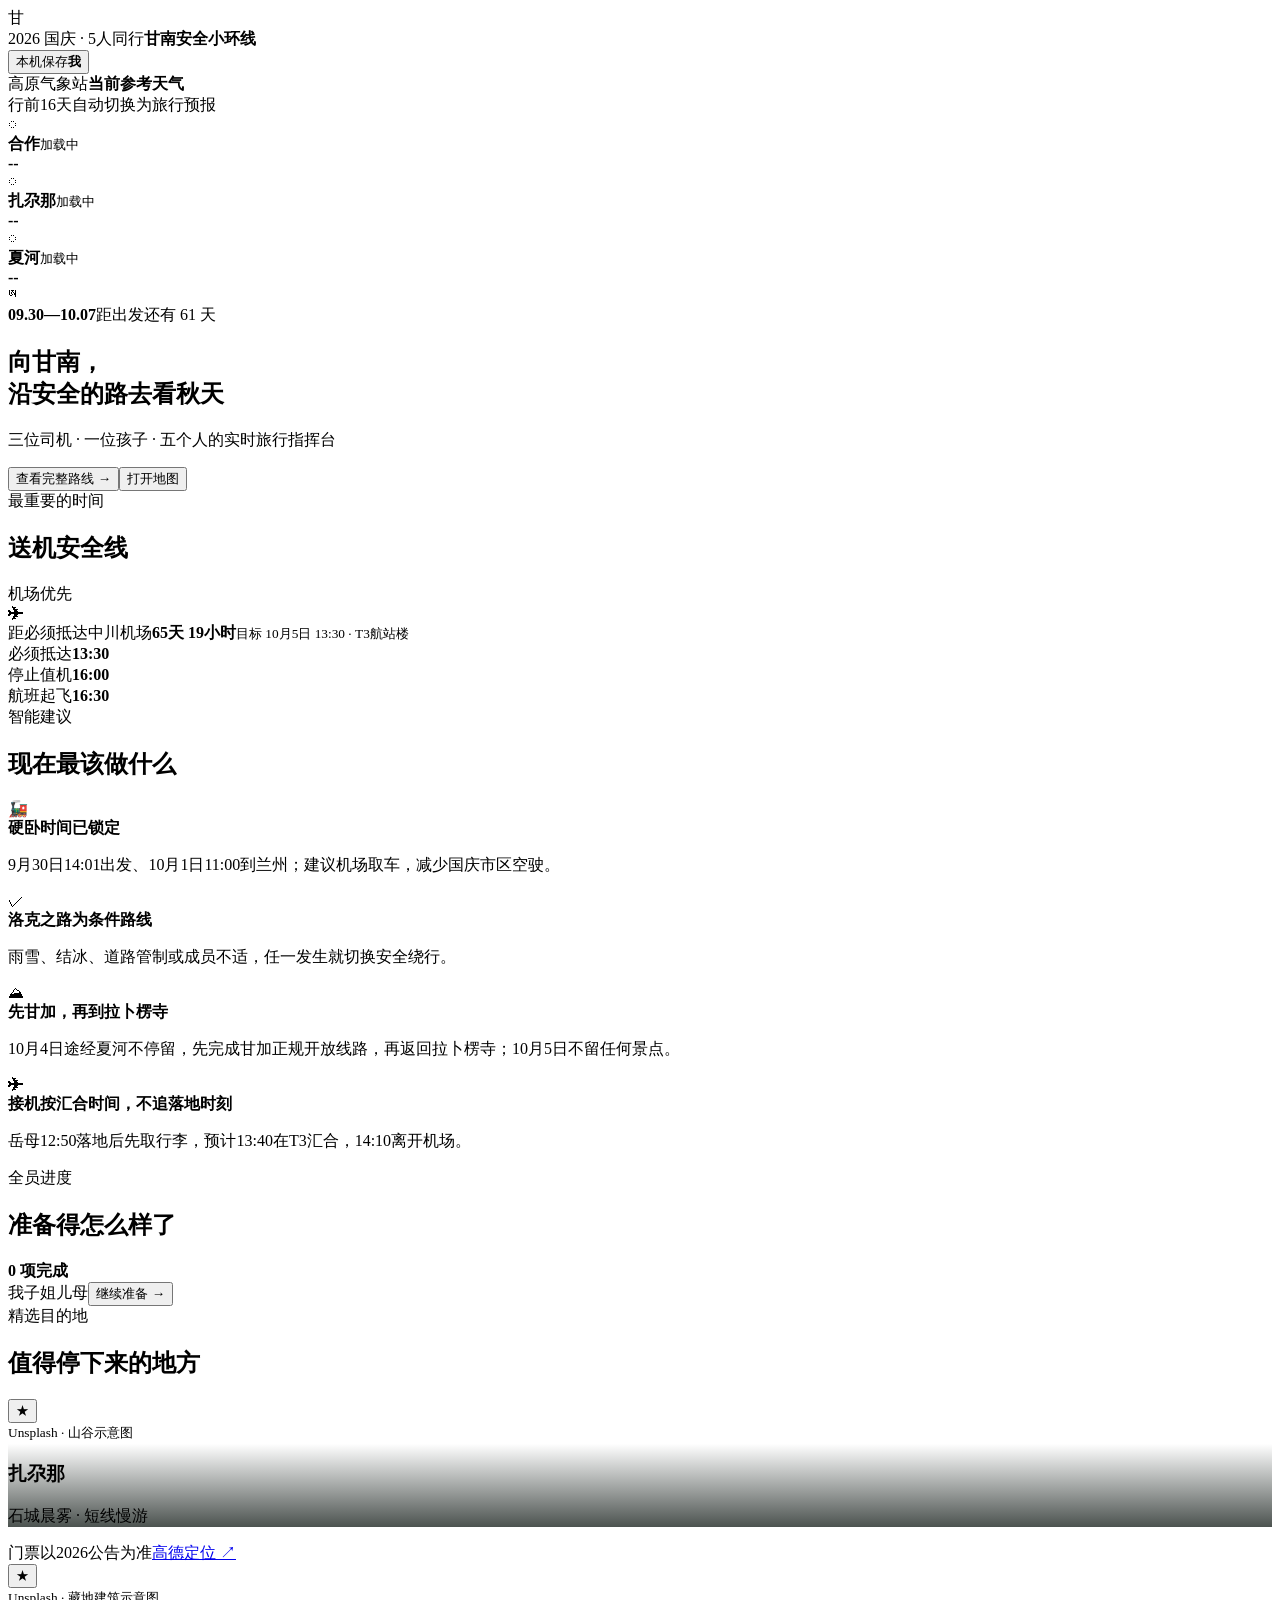
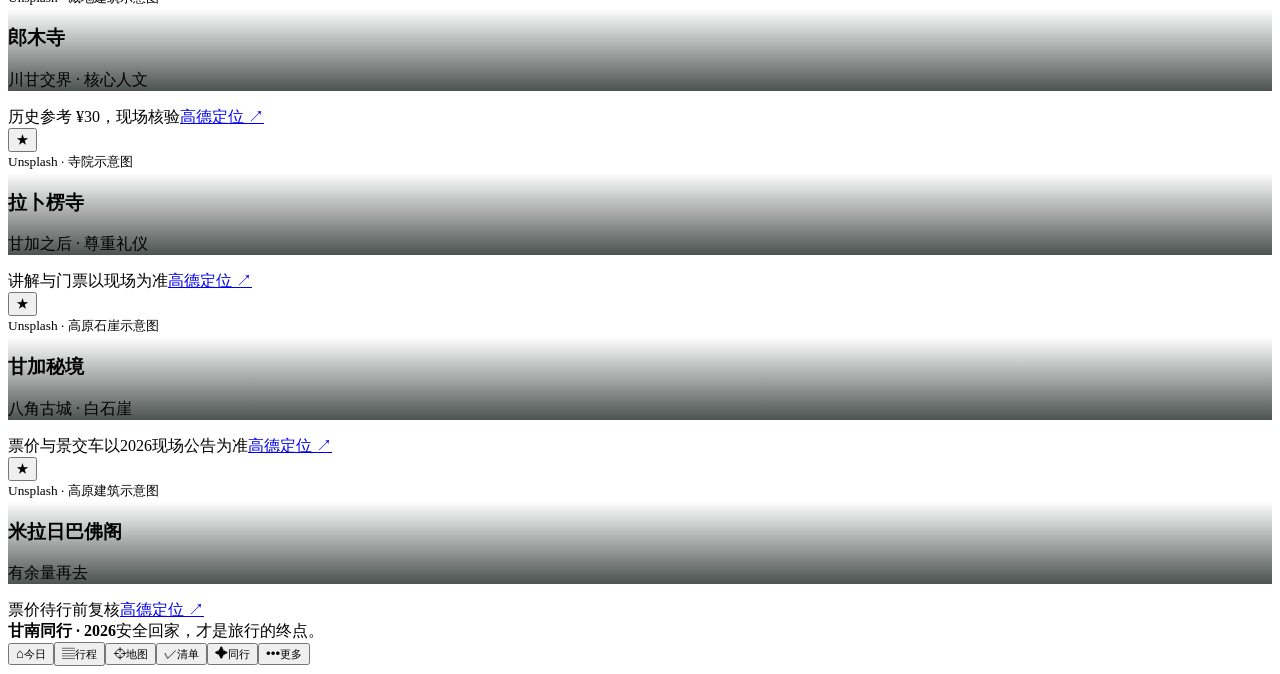
==== commit a6466212: "Align destination guide with revised schedule" ====
--- a/index.html
+++ b/index.html
@@ -1 +1 @@
-<!DOCTYPE html><html lang="zh-CN"><head><meta charSet="utf-8"/><meta name="viewport" content="width=device-width, initial-scale=1, maximum-scale=1, viewport-fit=cover"/><link rel="stylesheet" href="/gannan-trip-2026-site/_next/static/chunks/0wg~4gwzkem81.css" data-precedence="next"/><link rel="preload" as="script" fetchPriority="low" href="/gannan-trip-2026-site/_next/static/chunks/0ht900cau6_ur.js"/><script src="/gannan-trip-2026-site/_next/static/chunks/0o-dijc41edcy.js" async=""></script><script src="/gannan-trip-2026-site/_next/static/chunks/07lhk_q6pmm3r.js" async=""></script><script src="/gannan-trip-2026-site/_next/static/chunks/turbopack-02z9oscmlvbz9.js" async=""></script><script src="/gannan-trip-2026-site/_next/static/chunks/0dbhjjzl8qfwv.js" async=""></script><script src="/gannan-trip-2026-site/_next/static/chunks/0j30wfawn2yvv.js" async=""></script><script src="/gannan-trip-2026-site/_next/static/chunks/0gl_dobw90f2z.js" async=""></script><meta name="theme-color" content="#8b1a1a"/><title>甘南同行｜2026国庆安全自驾</title><meta name="description" content="为五人同行设计的甘南国庆自驾实时旅行指挥台：路线、天气、清单、打卡、留言与送机倒计时。"/><meta name="application-name" content="甘南同行"/><link rel="manifest" href="/gannan-trip-2026-site/manifest.webmanifest"/><meta name="mobile-web-app-capable" content="yes"/><meta name="apple-mobile-web-app-title" content="甘南同行"/><meta name="apple-mobile-web-app-status-bar-style" content="black-translucent"/><meta property="og:title" content="甘南同行｜2026国庆安全自驾"/><meta property="og:description" content="五个人的实时旅行指挥台：路线、天气、打卡、留言与送机安全线。"/><meta property="og:locale" content="zh_CN"/><meta property="og:image" content="https://zhangyuhengliulian.github.io/gannan-trip-2026-site/gannan-trip-2026-site/og.png"/><meta property="og:image:width" content="1200"/><meta property="og:image:height" content="630"/><meta property="og:image:alt" content="甘南同行 2026国庆安全自驾"/><meta property="og:type" content="website"/><meta name="twitter:card" content="summary_large_image"/><meta name="twitter:title" content="甘南同行｜2026国庆安全自驾"/><meta name="twitter:description" content="五个人的实时旅行指挥台"/><meta name="twitter:image" content="https://zhangyuhengliulian.github.io/gannan-trip-2026-site/gannan-trip-2026-site/og.png"/><link rel="icon" href="/gannan-trip-2026-site/icon.svg"/><link rel="apple-touch-icon" href="/gannan-trip-2026-site/icon.svg"/><script src="/gannan-trip-2026-site/_next/static/chunks/03~yq9q893hmn.js" noModule=""></script></head><body><div hidden=""><!--$--><!--/$--></div><div class="app-shell "><header class="topbar"><div class="brand-mark">甘</div><div class="brand-copy"><span>2026 国庆 · 5人同行</span><strong>甘南安全小环线</strong></div><button class="sync-pill" aria-label="查看同步说明"><i></i><span>本机保存</span><b>我</b></button></header><main class="main-content tab-today"><section class="weather-strip" aria-label="天气仪表盘"><div class="weather-head"><div><span class="eyebrow">高原气象站</span><strong>当前参考天气</strong></div><span class="weather-note">行前16天自动切换为旅行预报</span></div><div class="weather-cities"><div class="weather-city"><span class="weather-icon">◌</span><div><strong>合作</strong><small>加载中</small></div><b>--</b></div><div class="weather-city"><span class="weather-icon">◌</span><div><strong>扎尕那</strong><small>加载中</small></div><b>--</b></div><div class="weather-city"><span class="weather-icon">◌</span><div><strong>夏河</strong><small>加载中</small></div><b>--</b></div></div></section><section class="hero-card "><div class="hero-art" aria-hidden="true"><span>ཨ</span></div><div class="hero-date"><b>09.30—10.07</b><span>距出发还有 <!-- -->61<!-- --> 天</span></div><h1>向甘南，<br/>沿安全的路去看秋天</h1><p>三位司机 · 一位孩子 · 五个人的实时旅行指挥台</p><div class="hero-actions"><button>查看完整路线 <span>→</span></button><button class="soft">打开地图</button></div></section><section class="section"><div class="section-title"><div><span class="eyebrow">最重要的时间</span><h2>送机安全线</h2></div><span class="red-badge">机场优先</span></div><div class="countdown-card "><div class="plane-icon">✈</div><div><span>距必须抵达中川机场</span><strong>65天 20小时</strong><small>目标 10月5日 13:30 · T3航站楼</small></div></div><div class="three-times"><div><span>必须抵达</span><b>13:30</b></div><div><span>停止值机</span><b>16:00</b></div><div><span>航班起飞</span><b>16:30</b></div></div></section><section class="section"><div class="section-title"><div><span class="eyebrow">智能建议</span><h2>现在最该做什么</h2></div></div><div class="advice-list"><article class="advice amber"><span>🚂</span><div><b>硬卧时间已锁定</b><p>9月30日14:01出发、10月1日11:00到兰州；建议机场取车，减少国庆市区空驶。</p></div></article><article class="advice green"><span>✓</span><div><b>洛克之路为条件路线</b><p>雨雪、结冰、道路管制或成员不适，任一发生就切换安全绕行。</p></div></article><article class="advice green"><span>⛰</span><div><b>先甘加，再到拉卜楞寺</b><p>10月4日途经夏河不停留，先完成甘加正规开放线路，再返回拉卜楞寺；10月5日不留任何景点。</p></div></article><article class="advice red"><span>✈</span><div><b>接机按汇合时间，不追落地时刻</b><p>岳母12:50落地后先取行李，预计13:40在T3汇合，14:10离开机场。</p></div></article></div></section><section class="section progress-panel"><div class="section-title"><div><span class="eyebrow">全员进度</span><h2>准备得怎么样了</h2></div><b>0<!-- --> 项完成</b></div><div class="progress-track"><i style="width:0%"></i></div><div class="member-row"><span class="">我</span><span class="">子</span><span class="">姐</span><span class="child">儿</span><span class="">母</span><button>继续准备 →</button></div></section><section class="section"><div class="section-title"><div><span class="eyebrow">精选目的地</span><h2>值得停下来的地方</h2></div></div><div class="scene-scroll"><article class="scene-card"><div class="scene-image" style="background-image:linear-gradient(180deg,transparent 35%,rgba(16,25,21,.75)),url(&quot;https://images.unsplash.com/photo-1533130061792-64b345e4a833?auto=format&amp;fit=crop&amp;w=1100&amp;q=82&quot;)"><button class="" aria-label="点亮扎尕那">★</button><div><small>Unsplash · 山谷示意图</small><h3>扎尕那</h3><p>石城晨雾 · 短线慢游</p></div></div><div class="scene-meta"><span>门票以2026公告为准</span><a class="amap-link" href="https://uri.amap.com/search?keyword=%E6%89%8E%E5%B0%95%E9%82%A3%E6%99%AF%E5%8C%BA%E6%B8%B8%E5%AE%A2%E4%B8%AD%E5%BF%83&amp;city=%E8%BF%AD%E9%83%A8%E5%8E%BF&amp;view=map&amp;src=gannantrip2026&amp;callnative=1" target="_blank" rel="noreferrer">高德定位 ↗</a></div></article><article class="scene-card"><div class="scene-image" style="background-image:linear-gradient(180deg,transparent 35%,rgba(16,25,21,.75)),url(&quot;https://images.unsplash.com/photo-1544735716-392fe2489ffa?auto=format&amp;fit=crop&amp;w=1100&amp;q=82&quot;)"><button class="" aria-label="点亮郎木寺">★</button><div><small>Unsplash · 藏地建筑示意图</small><h3>郎木寺</h3><p>川甘交界 · 核心人文</p></div></div><div class="scene-meta"><span>历史参考 ¥30，现场核验</span><a class="amap-link" href="https://uri.amap.com/search?keyword=%E9%83%8E%E6%9C%A8%E5%AF%BA%E9%95%87&amp;city=%E7%A2%8C%E6%9B%B2%E5%8E%BF&amp;view=map&amp;src=gannantrip2026&amp;callnative=1" target="_blank" rel="noreferrer">高德定位 ↗</a></div></article><article class="scene-card"><div class="scene-image" style="background-image:linear-gradient(180deg,transparent 35%,rgba(16,25,21,.75)),url(&quot;https://images.unsplash.com/photo-1514222134-b57cbb8ce073?auto=format&amp;fit=crop&amp;w=1100&amp;q=82&quot;)"><button class="" aria-label="点亮拉卜楞寺">★</button><div><small>Unsplash · 寺院示意图</small><h3>拉卜楞寺</h3><p>清晨转经 · 尊重礼仪</p></div></div><div class="scene-meta"><span>讲解与门票以现场为准</span><a class="amap-link" href="https://uri.amap.com/search?keyword=%E6%8B%89%E5%8D%9C%E6%A5%9E%E5%AF%BA%E6%B8%B8%E5%AE%A2%E4%B8%AD%E5%BF%83&amp;city=%E5%A4%8F%E6%B2%B3%E5%8E%BF&amp;view=map&amp;src=gannantrip2026&amp;callnative=1" target="_blank" rel="noreferrer">高德定位 ↗</a></div></article><article class="scene-card"><div class="scene-image" style="background-image:linear-gradient(180deg,transparent 35%,rgba(16,25,21,.75)),url(&quot;https://images.unsplash.com/photo-1519681393784-d120267933ba?auto=format&amp;fit=crop&amp;w=1100&amp;q=82&quot;)"><button class="" aria-label="点亮甘加秘境">★</button><div><small>Unsplash · 高原石崖示意图</small><h3>甘加秘境</h3><p>八角古城 · 白石崖</p></div></div><div class="scene-meta"><span>票价与景交车以2026现场公告为准</span><a class="amap-link" href="https://uri.amap.com/search?keyword=%E7%94%98%E5%8A%A0%E7%A7%98%E5%A2%83%E6%99%AF%E5%8C%BA%E6%B8%B8%E5%AE%A2%E4%B8%AD%E5%BF%83&amp;city=%E5%A4%8F%E6%B2%B3%E5%8E%BF&amp;view=map&amp;src=gannantrip2026&amp;callnative=1" target="_blank" rel="noreferrer">高德定位 ↗</a></div></article><article class="scene-card"><div class="scene-image" style="background-image:linear-gradient(180deg,transparent 35%,rgba(16,25,21,.75)),url(&quot;https://images.unsplash.com/photo-1577702312706-e23ff063064f?auto=format&amp;fit=crop&amp;w=1100&amp;q=82&quot;)"><button class="" aria-label="点亮米拉日巴佛阁">★</button><div><small>Unsplash · 高原建筑示意图</small><h3>米拉日巴佛阁</h3><p>有余量再去</p></div></div><div class="scene-meta"><span>票价待行前复核</span><a class="amap-link" href="https://uri.amap.com/search?keyword=%E7%B1%B3%E6%8B%89%E6%97%A5%E5%B7%B4%E4%BD%9B%E9%98%81&amp;city=%E5%90%88%E4%BD%9C%E5%B8%82&amp;view=map&amp;src=gannantrip2026&amp;callnative=1" target="_blank" rel="noreferrer">高德定位 ↗</a></div></article></div></section><footer><b>甘南同行 · 2026</b><span>安全回家，才是旅行的终点。</span></footer></main><nav class="bottom-nav" aria-label="主导航"><button class="active"><span>⌂</span><small>今日</small></button><button class=""><span>▤</span><small>行程</small></button><button class=""><span>⌖</span><small>地图</small></button><button class=""><span>✓</span><small>清单</small></button><button class=""><span>✦</span><small>同行</small></button><button class=""><span>•••</span><small>更多</small></button></nav></div><!--$--><!--/$--><script src="/gannan-trip-2026-site/_next/static/chunks/0ht900cau6_ur.js" id="_R_" async=""></script><script>(self.__next_f=self.__next_f||[]).push([0])</script><script>self.__next_f.push([1,"1:\"$Sreact.fragment\"\n2:I[39756,[\"/gannan-trip-2026-site/_next/static/chunks/0dbhjjzl8qfwv.js\"],\"default\"]\n3:I[37457,[\"/gannan-trip-2026-site/_next/static/chunks/0dbhjjzl8qfwv.js\"],\"default\"]\n4:I[47257,[\"/gannan-trip-2026-site/_next/static/chunks/0dbhjjzl8qfwv.js\"],\"ClientPageRoot\"]\n5:I[31713,[\"/gannan-trip-2026-site/_next/static/chunks/0dbhjjzl8qfwv.js\",\"/gannan-trip-2026-site/_next/static/chunks/0j30wfawn2yvv.js\",\"/gannan-trip-2026-site/_next/static/chunks/0gl_dobw90f2z.js\"],\"default\"]\n8:I[97367,[\"/gannan-trip-2026-site/_next/static/chunks/0dbhjjzl8qfwv.js\"],\"OutletBoundary\"]\n9:\"$Sreact.suspense\"\nb:I[97367,[\"/gannan-trip-2026-site/_next/static/chunks/0dbhjjzl8qfwv.js\"],\"ViewportBoundary\"]\nd:I[97367,[\"/gannan-trip-2026-site/_next/static/chunks/0dbhjjzl8qfwv.js\"],\"MetadataBoundary\"]\nf:I[68027,[\"/gannan-trip-2026-site/_next/static/chunks/0dbhjjzl8qfwv.js\"],\"default\",1]\n:HL[\"/gannan-trip-2026-site/_next/static/chunks/0wg~4gwzkem81.css\",\"style\"]\n"])</script><script>self.__next_f.push([1,"0:{\"P\":null,\"c\":[\"\",\"\"],\"q\":\"\",\"i\":false,\"f\":[[[\"\",{\"children\":[\"__PAGE__\",{}]},\"$undefined\",\"$undefined\",16],[[\"$\",\"$1\",\"c\",{\"children\":[[[\"$\",\"link\",\"0\",{\"rel\":\"stylesheet\",\"href\":\"/gannan-trip-2026-site/_next/static/chunks/0wg~4gwzkem81.css\",\"precedence\":\"next\",\"crossOrigin\":\"$undefined\",\"nonce\":\"$undefined\"}],[\"$\",\"script\",\"script-0\",{\"src\":\"/gannan-trip-2026-site/_next/static/chunks/0dbhjjzl8qfwv.js\",\"async\":true,\"nonce\":\"$undefined\"}]],[\"$\",\"html\",null,{\"lang\":\"zh-CN\",\"children\":[\"$\",\"body\",null,{\"children\":[\"$\",\"$L2\",null,{\"parallelRouterKey\":\"children\",\"error\":\"$undefined\",\"errorStyles\":\"$undefined\",\"errorScripts\":\"$undefined\",\"template\":[\"$\",\"$L3\",null,{}],\"templateStyles\":\"$undefined\",\"templateScripts\":\"$undefined\",\"notFound\":[[[\"$\",\"title\",null,{\"children\":\"404: This page could not be found.\"}],[\"$\",\"div\",null,{\"style\":{\"fontFamily\":\"system-ui,\\\"Segoe UI\\\",Roboto,Helvetica,Arial,sans-serif,\\\"Apple Color Emoji\\\",\\\"Segoe UI Emoji\\\"\",\"height\":\"100vh\",\"textAlign\":\"center\",\"display\":\"flex\",\"flexDirection\":\"column\",\"alignItems\":\"center\",\"justifyContent\":\"center\"},\"children\":[\"$\",\"div\",null,{\"children\":[[\"$\",\"style\",null,{\"dangerouslySetInnerHTML\":{\"__html\":\"body{color:#000;background:#fff;margin:0}.next-error-h1{border-right:1px solid rgba(0,0,0,.3)}@media (prefers-color-scheme:dark){body{color:#fff;background:#000}.next-error-h1{border-right:1px solid rgba(255,255,255,.3)}}\"}}],[\"$\",\"h1\",null,{\"className\":\"next-error-h1\",\"style\":{\"display\":\"inline-block\",\"margin\":\"0 20px 0 0\",\"padding\":\"0 23px 0 0\",\"fontSize\":24,\"fontWeight\":500,\"verticalAlign\":\"top\",\"lineHeight\":\"49px\"},\"children\":404}],[\"$\",\"div\",null,{\"style\":{\"display\":\"inline-block\"},\"children\":[\"$\",\"h2\",null,{\"style\":{\"fontSize\":14,\"fontWeight\":400,\"lineHeight\":\"49px\",\"margin\":0},\"children\":\"This page could not be found.\"}]}]]}]}]],[]],\"forbidden\":\"$undefined\",\"unauthorized\":\"$undefined\"}]}]}]]}],{\"children\":[[\"$\",\"$1\",\"c\",{\"children\":[[\"$\",\"$L4\",null,{\"Component\":\"$5\",\"serverProvidedParams\":{\"searchParams\":{},\"params\":{},\"promises\":[\"$@6\",\"$@7\"]}}],[[\"$\",\"script\",\"script-0\",{\"src\":\"/gannan-trip-2026-site/_next/static/chunks/0j30wfawn2yvv.js\",\"async\":true,\"nonce\":\"$undefined\"}],[\"$\",\"script\",\"script-1\",{\"src\":\"/gannan-trip-2026-site/_next/static/chunks/0gl_dobw90f2z.js\",\"async\":true,\"nonce\":\"$undefined\"}]],[\"$\",\"$L8\",null,{\"children\":[\"$\",\"$9\",null,{\"name\":\"Next.MetadataOutlet\",\"children\":\"$@a\"}]}]]}],{},null,false,null]},null,false,null],[\"$\",\"$1\",\"h\",{\"children\":[null,[\"$\",\"$Lb\",null,{\"children\":\"$Lc\"}],[\"$\",\"div\",null,{\"hidden\":true,\"children\":[\"$\",\"$Ld\",null,{\"children\":[\"$\",\"$9\",null,{\"name\":\"Next.Metadata\",\"children\":\"$Le\"}]}]}],null]}],false]],\"m\":\"$undefined\",\"G\":[\"$f\",[[\"$\",\"link\",\"0\",{\"rel\":\"stylesheet\",\"href\":\"/gannan-trip-2026-site/_next/static/chunks/0wg~4gwzkem81.css\",\"precedence\":\"next\",\"crossOrigin\":\"$undefined\",\"nonce\":\"$undefined\"}]]],\"S\":true,\"h\":null,\"s\":\"$undefined\",\"l\":\"$undefined\",\"p\":\"$undefined\",\"d\":\"$undefined\",\"b\":\"YTPNQzKXztKIIscKOD-V1\"}\n"])</script><script>self.__next_f.push([1,"6:{}\n7:\"$0:f:0:1:1:children:0:props:children:0:props:serverProvidedParams:params\"\n"])</script><script>self.__next_f.push([1,"c:[[\"$\",\"meta\",\"0\",{\"charSet\":\"utf-8\"}],[\"$\",\"meta\",\"1\",{\"name\":\"viewport\",\"content\":\"width=device-width, initial-scale=1, maximum-scale=1, viewport-fit=cover\"}],[\"$\",\"meta\",\"2\",{\"name\":\"theme-color\",\"content\":\"#8b1a1a\"}]]\n"])</script><script>self.__next_f.push([1,"10:I[27201,[\"/gannan-trip-2026-site/_next/static/chunks/0dbhjjzl8qfwv.js\"],\"IconMark\"]\na:null\n"])</script><script>self.__next_f.push([1,"e:[[\"$\",\"title\",\"0\",{\"children\":\"甘南同行｜2026国庆安全自驾\"}],[\"$\",\"meta\",\"1\",{\"name\":\"description\",\"content\":\"为五人同行设计的甘南国庆自驾实时旅行指挥台：路线、天气、清单、打卡、留言与送机倒计时。\"}],[\"$\",\"meta\",\"2\",{\"name\":\"application-name\",\"content\":\"甘南同行\"}],[\"$\",\"link\",\"3\",{\"rel\":\"manifest\",\"href\":\"/gannan-trip-2026-site/manifest.webmanifest\",\"crossOrigin\":\"$undefined\"}],[\"$\",\"meta\",\"4\",{\"name\":\"mobile-web-app-capable\",\"content\":\"yes\"}],[\"$\",\"meta\",\"5\",{\"name\":\"apple-mobile-web-app-title\",\"content\":\"甘南同行\"}],[\"$\",\"meta\",\"6\",{\"name\":\"apple-mobile-web-app-status-bar-style\",\"content\":\"black-translucent\"}],[\"$\",\"meta\",\"7\",{\"property\":\"og:title\",\"content\":\"甘南同行｜2026国庆安全自驾\"}],[\"$\",\"meta\",\"8\",{\"property\":\"og:description\",\"content\":\"五个人的实时旅行指挥台：路线、天气、打卡、留言与送机安全线。\"}],[\"$\",\"meta\",\"9\",{\"property\":\"og:locale\",\"content\":\"zh_CN\"}],[\"$\",\"meta\",\"10\",{\"property\":\"og:image\",\"content\":\"https://zhangyuhengliulian.github.io/gannan-trip-2026-site/gannan-trip-2026-site/og.png\"}],[\"$\",\"meta\",\"11\",{\"property\":\"og:image:width\",\"content\":\"1200\"}],[\"$\",\"meta\",\"12\",{\"property\":\"og:image:height\",\"content\":\"630\"}],[\"$\",\"meta\",\"13\",{\"property\":\"og:image:alt\",\"content\":\"甘南同行 2026国庆安全自驾\"}],[\"$\",\"meta\",\"14\",{\"property\":\"og:type\",\"content\":\"website\"}],[\"$\",\"meta\",\"15\",{\"name\":\"twitter:card\",\"content\":\"summary_large_image\"}],[\"$\",\"meta\",\"16\",{\"name\":\"twitter:title\",\"content\":\"甘南同行｜2026国庆安全自驾\"}],[\"$\",\"meta\",\"17\",{\"name\":\"twitter:description\",\"content\":\"五个人的实时旅行指挥台\"}],[\"$\",\"meta\",\"18\",{\"name\":\"twitter:image\",\"content\":\"https://zhangyuhengliulian.github.io/gannan-trip-2026-site/gannan-trip-2026-site/og.png\"}],[\"$\",\"link\",\"19\",{\"rel\":\"icon\",\"href\":\"/gannan-trip-2026-site/icon.svg\"}],[\"$\",\"link\",\"20\",{\"rel\":\"apple-touch-icon\",\"href\":\"/gannan-trip-2026-site/icon.svg\"}],[\"$\",\"$L10\",\"21\",{}]]\n"])</script></body></html>+<!DOCTYPE html><html lang="zh-CN"><head><meta charSet="utf-8"/><meta name="viewport" content="width=device-width, initial-scale=1, maximum-scale=1, viewport-fit=cover"/><link rel="stylesheet" href="/gannan-trip-2026-site/_next/static/chunks/0wg~4gwzkem81.css" data-precedence="next"/><link rel="preload" as="script" fetchPriority="low" href="/gannan-trip-2026-site/_next/static/chunks/0ht900cau6_ur.js"/><script src="/gannan-trip-2026-site/_next/static/chunks/0o-dijc41edcy.js" async=""></script><script src="/gannan-trip-2026-site/_next/static/chunks/07lhk_q6pmm3r.js" async=""></script><script src="/gannan-trip-2026-site/_next/static/chunks/turbopack-02z9oscmlvbz9.js" async=""></script><script src="/gannan-trip-2026-site/_next/static/chunks/0dbhjjzl8qfwv.js" async=""></script><script src="/gannan-trip-2026-site/_next/static/chunks/0j30wfawn2yvv.js" async=""></script><script src="/gannan-trip-2026-site/_next/static/chunks/0_bhw8pehzspv.js" async=""></script><meta name="theme-color" content="#8b1a1a"/><title>甘南同行｜2026国庆安全自驾</title><meta name="description" content="为五人同行设计的甘南国庆自驾实时旅行指挥台：路线、天气、清单、打卡、留言与送机倒计时。"/><meta name="application-name" content="甘南同行"/><link rel="manifest" href="/gannan-trip-2026-site/manifest.webmanifest"/><meta name="mobile-web-app-capable" content="yes"/><meta name="apple-mobile-web-app-title" content="甘南同行"/><meta name="apple-mobile-web-app-status-bar-style" content="black-translucent"/><meta property="og:title" content="甘南同行｜2026国庆安全自驾"/><meta property="og:description" content="五个人的实时旅行指挥台：路线、天气、打卡、留言与送机安全线。"/><meta property="og:locale" content="zh_CN"/><meta property="og:image" content="https://zhangyuhengliulian.github.io/gannan-trip-2026-site/gannan-trip-2026-site/og.png"/><meta property="og:image:width" content="1200"/><meta property="og:image:height" content="630"/><meta property="og:image:alt" content="甘南同行 2026国庆安全自驾"/><meta property="og:type" content="website"/><meta name="twitter:card" content="summary_large_image"/><meta name="twitter:title" content="甘南同行｜2026国庆安全自驾"/><meta name="twitter:description" content="五个人的实时旅行指挥台"/><meta name="twitter:image" content="https://zhangyuhengliulian.github.io/gannan-trip-2026-site/gannan-trip-2026-site/og.png"/><link rel="icon" href="/gannan-trip-2026-site/icon.svg"/><link rel="apple-touch-icon" href="/gannan-trip-2026-site/icon.svg"/><script src="/gannan-trip-2026-site/_next/static/chunks/03~yq9q893hmn.js" noModule=""></script></head><body><div hidden=""><!--$--><!--/$--></div><div class="app-shell "><header class="topbar"><div class="brand-mark">甘</div><div class="brand-copy"><span>2026 国庆 · 5人同行</span><strong>甘南安全小环线</strong></div><button class="sync-pill" aria-label="查看同步说明"><i></i><span>本机保存</span><b>我</b></button></header><main class="main-content tab-today"><section class="weather-strip" aria-label="天气仪表盘"><div class="weather-head"><div><span class="eyebrow">高原气象站</span><strong>当前参考天气</strong></div><span class="weather-note">行前16天自动切换为旅行预报</span></div><div class="weather-cities"><div class="weather-city"><span class="weather-icon">◌</span><div><strong>合作</strong><small>加载中</small></div><b>--</b></div><div class="weather-city"><span class="weather-icon">◌</span><div><strong>扎尕那</strong><small>加载中</small></div><b>--</b></div><div class="weather-city"><span class="weather-icon">◌</span><div><strong>夏河</strong><small>加载中</small></div><b>--</b></div></div></section><section class="hero-card "><div class="hero-art" aria-hidden="true"><span>ཨ</span></div><div class="hero-date"><b>09.30—10.07</b><span>距出发还有 <!-- -->61<!-- --> 天</span></div><h1>向甘南，<br/>沿安全的路去看秋天</h1><p>三位司机 · 一位孩子 · 五个人的实时旅行指挥台</p><div class="hero-actions"><button>查看完整路线 <span>→</span></button><button class="soft">打开地图</button></div></section><section class="section"><div class="section-title"><div><span class="eyebrow">最重要的时间</span><h2>送机安全线</h2></div><span class="red-badge">机场优先</span></div><div class="countdown-card "><div class="plane-icon">✈</div><div><span>距必须抵达中川机场</span><strong>65天 19小时</strong><small>目标 10月5日 13:30 · T3航站楼</small></div></div><div class="three-times"><div><span>必须抵达</span><b>13:30</b></div><div><span>停止值机</span><b>16:00</b></div><div><span>航班起飞</span><b>16:30</b></div></div></section><section class="section"><div class="section-title"><div><span class="eyebrow">智能建议</span><h2>现在最该做什么</h2></div></div><div class="advice-list"><article class="advice amber"><span>🚂</span><div><b>硬卧时间已锁定</b><p>9月30日14:01出发、10月1日11:00到兰州；建议机场取车，减少国庆市区空驶。</p></div></article><article class="advice green"><span>✓</span><div><b>洛克之路为条件路线</b><p>雨雪、结冰、道路管制或成员不适，任一发生就切换安全绕行。</p></div></article><article class="advice green"><span>⛰</span><div><b>先甘加，再到拉卜楞寺</b><p>10月4日途经夏河不停留，先完成甘加正规开放线路，再返回拉卜楞寺；10月5日不留任何景点。</p></div></article><article class="advice red"><span>✈</span><div><b>接机按汇合时间，不追落地时刻</b><p>岳母12:50落地后先取行李，预计13:40在T3汇合，14:10离开机场。</p></div></article></div></section><section class="section progress-panel"><div class="section-title"><div><span class="eyebrow">全员进度</span><h2>准备得怎么样了</h2></div><b>0<!-- --> 项完成</b></div><div class="progress-track"><i style="width:0%"></i></div><div class="member-row"><span class="">我</span><span class="">子</span><span class="">姐</span><span class="child">儿</span><span class="">母</span><button>继续准备 →</button></div></section><section class="section"><div class="section-title"><div><span class="eyebrow">精选目的地</span><h2>值得停下来的地方</h2></div></div><div class="scene-scroll"><article class="scene-card"><div class="scene-image" style="background-image:linear-gradient(180deg,transparent 35%,rgba(16,25,21,.75)),url(&quot;https://images.unsplash.com/photo-1533130061792-64b345e4a833?auto=format&amp;fit=crop&amp;w=1100&amp;q=82&quot;)"><button class="" aria-label="点亮扎尕那">★</button><div><small>Unsplash · 山谷示意图</small><h3>扎尕那</h3><p>石城晨雾 · 短线慢游</p></div></div><div class="scene-meta"><span>门票以2026公告为准</span><a class="amap-link" href="https://uri.amap.com/search?keyword=%E6%89%8E%E5%B0%95%E9%82%A3%E6%99%AF%E5%8C%BA%E6%B8%B8%E5%AE%A2%E4%B8%AD%E5%BF%83&amp;city=%E8%BF%AD%E9%83%A8%E5%8E%BF&amp;view=map&amp;src=gannantrip2026&amp;callnative=1" target="_blank" rel="noreferrer">高德定位 ↗</a></div></article><article class="scene-card"><div class="scene-image" style="background-image:linear-gradient(180deg,transparent 35%,rgba(16,25,21,.75)),url(&quot;https://images.unsplash.com/photo-1544735716-392fe2489ffa?auto=format&amp;fit=crop&amp;w=1100&amp;q=82&quot;)"><button class="" aria-label="点亮郎木寺">★</button><div><small>Unsplash · 藏地建筑示意图</small><h3>郎木寺</h3><p>川甘交界 · 核心人文</p></div></div><div class="scene-meta"><span>历史参考 ¥30，现场核验</span><a class="amap-link" href="https://uri.amap.com/search?keyword=%E9%83%8E%E6%9C%A8%E5%AF%BA%E9%95%87&amp;city=%E7%A2%8C%E6%9B%B2%E5%8E%BF&amp;view=map&amp;src=gannantrip2026&amp;callnative=1" target="_blank" rel="noreferrer">高德定位 ↗</a></div></article><article class="scene-card"><div class="scene-image" style="background-image:linear-gradient(180deg,transparent 35%,rgba(16,25,21,.75)),url(&quot;https://images.unsplash.com/photo-1514222134-b57cbb8ce073?auto=format&amp;fit=crop&amp;w=1100&amp;q=82&quot;)"><button class="" aria-label="点亮拉卜楞寺">★</button><div><small>Unsplash · 寺院示意图</small><h3>拉卜楞寺</h3><p>甘加之后 · 尊重礼仪</p></div></div><div class="scene-meta"><span>讲解与门票以现场为准</span><a class="amap-link" href="https://uri.amap.com/search?keyword=%E6%8B%89%E5%8D%9C%E6%A5%9E%E5%AF%BA%E6%B8%B8%E5%AE%A2%E4%B8%AD%E5%BF%83&amp;city=%E5%A4%8F%E6%B2%B3%E5%8E%BF&amp;view=map&amp;src=gannantrip2026&amp;callnative=1" target="_blank" rel="noreferrer">高德定位 ↗</a></div></article><article class="scene-card"><div class="scene-image" style="background-image:linear-gradient(180deg,transparent 35%,rgba(16,25,21,.75)),url(&quot;https://images.unsplash.com/photo-1519681393784-d120267933ba?auto=format&amp;fit=crop&amp;w=1100&amp;q=82&quot;)"><button class="" aria-label="点亮甘加秘境">★</button><div><small>Unsplash · 高原石崖示意图</small><h3>甘加秘境</h3><p>八角古城 · 白石崖</p></div></div><div class="scene-meta"><span>票价与景交车以2026现场公告为准</span><a class="amap-link" href="https://uri.amap.com/search?keyword=%E7%94%98%E5%8A%A0%E7%A7%98%E5%A2%83%E6%99%AF%E5%8C%BA%E6%B8%B8%E5%AE%A2%E4%B8%AD%E5%BF%83&amp;city=%E5%A4%8F%E6%B2%B3%E5%8E%BF&amp;view=map&amp;src=gannantrip2026&amp;callnative=1" target="_blank" rel="noreferrer">高德定位 ↗</a></div></article><article class="scene-card"><div class="scene-image" style="background-image:linear-gradient(180deg,transparent 35%,rgba(16,25,21,.75)),url(&quot;https://images.unsplash.com/photo-1577702312706-e23ff063064f?auto=format&amp;fit=crop&amp;w=1100&amp;q=82&quot;)"><button class="" aria-label="点亮米拉日巴佛阁">★</button><div><small>Unsplash · 高原建筑示意图</small><h3>米拉日巴佛阁</h3><p>有余量再去</p></div></div><div class="scene-meta"><span>票价待行前复核</span><a class="amap-link" href="https://uri.amap.com/search?keyword=%E7%B1%B3%E6%8B%89%E6%97%A5%E5%B7%B4%E4%BD%9B%E9%98%81&amp;city=%E5%90%88%E4%BD%9C%E5%B8%82&amp;view=map&amp;src=gannantrip2026&amp;callnative=1" target="_blank" rel="noreferrer">高德定位 ↗</a></div></article></div></section><footer><b>甘南同行 · 2026</b><span>安全回家，才是旅行的终点。</span></footer></main><nav class="bottom-nav" aria-label="主导航"><button class="active"><span>⌂</span><small>今日</small></button><button class=""><span>▤</span><small>行程</small></button><button class=""><span>⌖</span><small>地图</small></button><button class=""><span>✓</span><small>清单</small></button><button class=""><span>✦</span><small>同行</small></button><button class=""><span>•••</span><small>更多</small></button></nav></div><!--$--><!--/$--><script src="/gannan-trip-2026-site/_next/static/chunks/0ht900cau6_ur.js" id="_R_" async=""></script><script>(self.__next_f=self.__next_f||[]).push([0])</script><script>self.__next_f.push([1,"1:\"$Sreact.fragment\"\n2:I[39756,[\"/gannan-trip-2026-site/_next/static/chunks/0dbhjjzl8qfwv.js\"],\"default\"]\n3:I[37457,[\"/gannan-trip-2026-site/_next/static/chunks/0dbhjjzl8qfwv.js\"],\"default\"]\n4:I[47257,[\"/gannan-trip-2026-site/_next/static/chunks/0dbhjjzl8qfwv.js\"],\"ClientPageRoot\"]\n5:I[31713,[\"/gannan-trip-2026-site/_next/static/chunks/0dbhjjzl8qfwv.js\",\"/gannan-trip-2026-site/_next/static/chunks/0j30wfawn2yvv.js\",\"/gannan-trip-2026-site/_next/static/chunks/0_bhw8pehzspv.js\"],\"default\"]\n8:I[97367,[\"/gannan-trip-2026-site/_next/static/chunks/0dbhjjzl8qfwv.js\"],\"OutletBoundary\"]\n9:\"$Sreact.suspense\"\nb:I[97367,[\"/gannan-trip-2026-site/_next/static/chunks/0dbhjjzl8qfwv.js\"],\"ViewportBoundary\"]\nd:I[97367,[\"/gannan-trip-2026-site/_next/static/chunks/0dbhjjzl8qfwv.js\"],\"MetadataBoundary\"]\nf:I[68027,[\"/gannan-trip-2026-site/_next/static/chunks/0dbhjjzl8qfwv.js\"],\"default\",1]\n:HL[\"/gannan-trip-2026-site/_next/static/chunks/0wg~4gwzkem81.css\",\"style\"]\n"])</script><script>self.__next_f.push([1,"0:{\"P\":null,\"c\":[\"\",\"\"],\"q\":\"\",\"i\":false,\"f\":[[[\"\",{\"children\":[\"__PAGE__\",{}]},\"$undefined\",\"$undefined\",16],[[\"$\",\"$1\",\"c\",{\"children\":[[[\"$\",\"link\",\"0\",{\"rel\":\"stylesheet\",\"href\":\"/gannan-trip-2026-site/_next/static/chunks/0wg~4gwzkem81.css\",\"precedence\":\"next\",\"crossOrigin\":\"$undefined\",\"nonce\":\"$undefined\"}],[\"$\",\"script\",\"script-0\",{\"src\":\"/gannan-trip-2026-site/_next/static/chunks/0dbhjjzl8qfwv.js\",\"async\":true,\"nonce\":\"$undefined\"}]],[\"$\",\"html\",null,{\"lang\":\"zh-CN\",\"children\":[\"$\",\"body\",null,{\"children\":[\"$\",\"$L2\",null,{\"parallelRouterKey\":\"children\",\"error\":\"$undefined\",\"errorStyles\":\"$undefined\",\"errorScripts\":\"$undefined\",\"template\":[\"$\",\"$L3\",null,{}],\"templateStyles\":\"$undefined\",\"templateScripts\":\"$undefined\",\"notFound\":[[[\"$\",\"title\",null,{\"children\":\"404: This page could not be found.\"}],[\"$\",\"div\",null,{\"style\":{\"fontFamily\":\"system-ui,\\\"Segoe UI\\\",Roboto,Helvetica,Arial,sans-serif,\\\"Apple Color Emoji\\\",\\\"Segoe UI Emoji\\\"\",\"height\":\"100vh\",\"textAlign\":\"center\",\"display\":\"flex\",\"flexDirection\":\"column\",\"alignItems\":\"center\",\"justifyContent\":\"center\"},\"children\":[\"$\",\"div\",null,{\"children\":[[\"$\",\"style\",null,{\"dangerouslySetInnerHTML\":{\"__html\":\"body{color:#000;background:#fff;margin:0}.next-error-h1{border-right:1px solid rgba(0,0,0,.3)}@media (prefers-color-scheme:dark){body{color:#fff;background:#000}.next-error-h1{border-right:1px solid rgba(255,255,255,.3)}}\"}}],[\"$\",\"h1\",null,{\"className\":\"next-error-h1\",\"style\":{\"display\":\"inline-block\",\"margin\":\"0 20px 0 0\",\"padding\":\"0 23px 0 0\",\"fontSize\":24,\"fontWeight\":500,\"verticalAlign\":\"top\",\"lineHeight\":\"49px\"},\"children\":404}],[\"$\",\"div\",null,{\"style\":{\"display\":\"inline-block\"},\"children\":[\"$\",\"h2\",null,{\"style\":{\"fontSize\":14,\"fontWeight\":400,\"lineHeight\":\"49px\",\"margin\":0},\"children\":\"This page could not be found.\"}]}]]}]}]],[]],\"forbidden\":\"$undefined\",\"unauthorized\":\"$undefined\"}]}]}]]}],{\"children\":[[\"$\",\"$1\",\"c\",{\"children\":[[\"$\",\"$L4\",null,{\"Component\":\"$5\",\"serverProvidedParams\":{\"searchParams\":{},\"params\":{},\"promises\":[\"$@6\",\"$@7\"]}}],[[\"$\",\"script\",\"script-0\",{\"src\":\"/gannan-trip-2026-site/_next/static/chunks/0j30wfawn2yvv.js\",\"async\":true,\"nonce\":\"$undefined\"}],[\"$\",\"script\",\"script-1\",{\"src\":\"/gannan-trip-2026-site/_next/static/chunks/0_bhw8pehzspv.js\",\"async\":true,\"nonce\":\"$undefined\"}]],[\"$\",\"$L8\",null,{\"children\":[\"$\",\"$9\",null,{\"name\":\"Next.MetadataOutlet\",\"children\":\"$@a\"}]}]]}],{},null,false,null]},null,false,null],[\"$\",\"$1\",\"h\",{\"children\":[null,[\"$\",\"$Lb\",null,{\"children\":\"$Lc\"}],[\"$\",\"div\",null,{\"hidden\":true,\"children\":[\"$\",\"$Ld\",null,{\"children\":[\"$\",\"$9\",null,{\"name\":\"Next.Metadata\",\"children\":\"$Le\"}]}]}],null]}],false]],\"m\":\"$undefined\",\"G\":[\"$f\",[[\"$\",\"link\",\"0\",{\"rel\":\"stylesheet\",\"href\":\"/gannan-trip-2026-site/_next/static/chunks/0wg~4gwzkem81.css\",\"precedence\":\"next\",\"crossOrigin\":\"$undefined\",\"nonce\":\"$undefined\"}]]],\"S\":true,\"h\":null,\"s\":\"$undefined\",\"l\":\"$undefined\",\"p\":\"$undefined\",\"d\":\"$undefined\",\"b\":\"OsfXBNiahRMqRjfZW8km6\"}\n"])</script><script>self.__next_f.push([1,"6:{}\n7:\"$0:f:0:1:1:children:0:props:children:0:props:serverProvidedParams:params\"\n"])</script><script>self.__next_f.push([1,"c:[[\"$\",\"meta\",\"0\",{\"charSet\":\"utf-8\"}],[\"$\",\"meta\",\"1\",{\"name\":\"viewport\",\"content\":\"width=device-width, initial-scale=1, maximum-scale=1, viewport-fit=cover\"}],[\"$\",\"meta\",\"2\",{\"name\":\"theme-color\",\"content\":\"#8b1a1a\"}]]\n"])</script><script>self.__next_f.push([1,"10:I[27201,[\"/gannan-trip-2026-site/_next/static/chunks/0dbhjjzl8qfwv.js\"],\"IconMark\"]\na:null\n"])</script><script>self.__next_f.push([1,"e:[[\"$\",\"title\",\"0\",{\"children\":\"甘南同行｜2026国庆安全自驾\"}],[\"$\",\"meta\",\"1\",{\"name\":\"description\",\"content\":\"为五人同行设计的甘南国庆自驾实时旅行指挥台：路线、天气、清单、打卡、留言与送机倒计时。\"}],[\"$\",\"meta\",\"2\",{\"name\":\"application-name\",\"content\":\"甘南同行\"}],[\"$\",\"link\",\"3\",{\"rel\":\"manifest\",\"href\":\"/gannan-trip-2026-site/manifest.webmanifest\",\"crossOrigin\":\"$undefined\"}],[\"$\",\"meta\",\"4\",{\"name\":\"mobile-web-app-capable\",\"content\":\"yes\"}],[\"$\",\"meta\",\"5\",{\"name\":\"apple-mobile-web-app-title\",\"content\":\"甘南同行\"}],[\"$\",\"meta\",\"6\",{\"name\":\"apple-mobile-web-app-status-bar-style\",\"content\":\"black-translucent\"}],[\"$\",\"meta\",\"7\",{\"property\":\"og:title\",\"content\":\"甘南同行｜2026国庆安全自驾\"}],[\"$\",\"meta\",\"8\",{\"property\":\"og:description\",\"content\":\"五个人的实时旅行指挥台：路线、天气、打卡、留言与送机安全线。\"}],[\"$\",\"meta\",\"9\",{\"property\":\"og:locale\",\"content\":\"zh_CN\"}],[\"$\",\"meta\",\"10\",{\"property\":\"og:image\",\"content\":\"https://zhangyuhengliulian.github.io/gannan-trip-2026-site/gannan-trip-2026-site/og.png\"}],[\"$\",\"meta\",\"11\",{\"property\":\"og:image:width\",\"content\":\"1200\"}],[\"$\",\"meta\",\"12\",{\"property\":\"og:image:height\",\"content\":\"630\"}],[\"$\",\"meta\",\"13\",{\"property\":\"og:image:alt\",\"content\":\"甘南同行 2026国庆安全自驾\"}],[\"$\",\"meta\",\"14\",{\"property\":\"og:type\",\"content\":\"website\"}],[\"$\",\"meta\",\"15\",{\"name\":\"twitter:card\",\"content\":\"summary_large_image\"}],[\"$\",\"meta\",\"16\",{\"name\":\"twitter:title\",\"content\":\"甘南同行｜2026国庆安全自驾\"}],[\"$\",\"meta\",\"17\",{\"name\":\"twitter:description\",\"content\":\"五个人的实时旅行指挥台\"}],[\"$\",\"meta\",\"18\",{\"name\":\"twitter:image\",\"content\":\"https://zhangyuhengliulian.github.io/gannan-trip-2026-site/gannan-trip-2026-site/og.png\"}],[\"$\",\"link\",\"19\",{\"rel\":\"icon\",\"href\":\"/gannan-trip-2026-site/icon.svg\"}],[\"$\",\"link\",\"20\",{\"rel\":\"apple-touch-icon\",\"href\":\"/gannan-trip-2026-site/icon.svg\"}],[\"$\",\"$L10\",\"21\",{}]]\n"])</script></body></html>
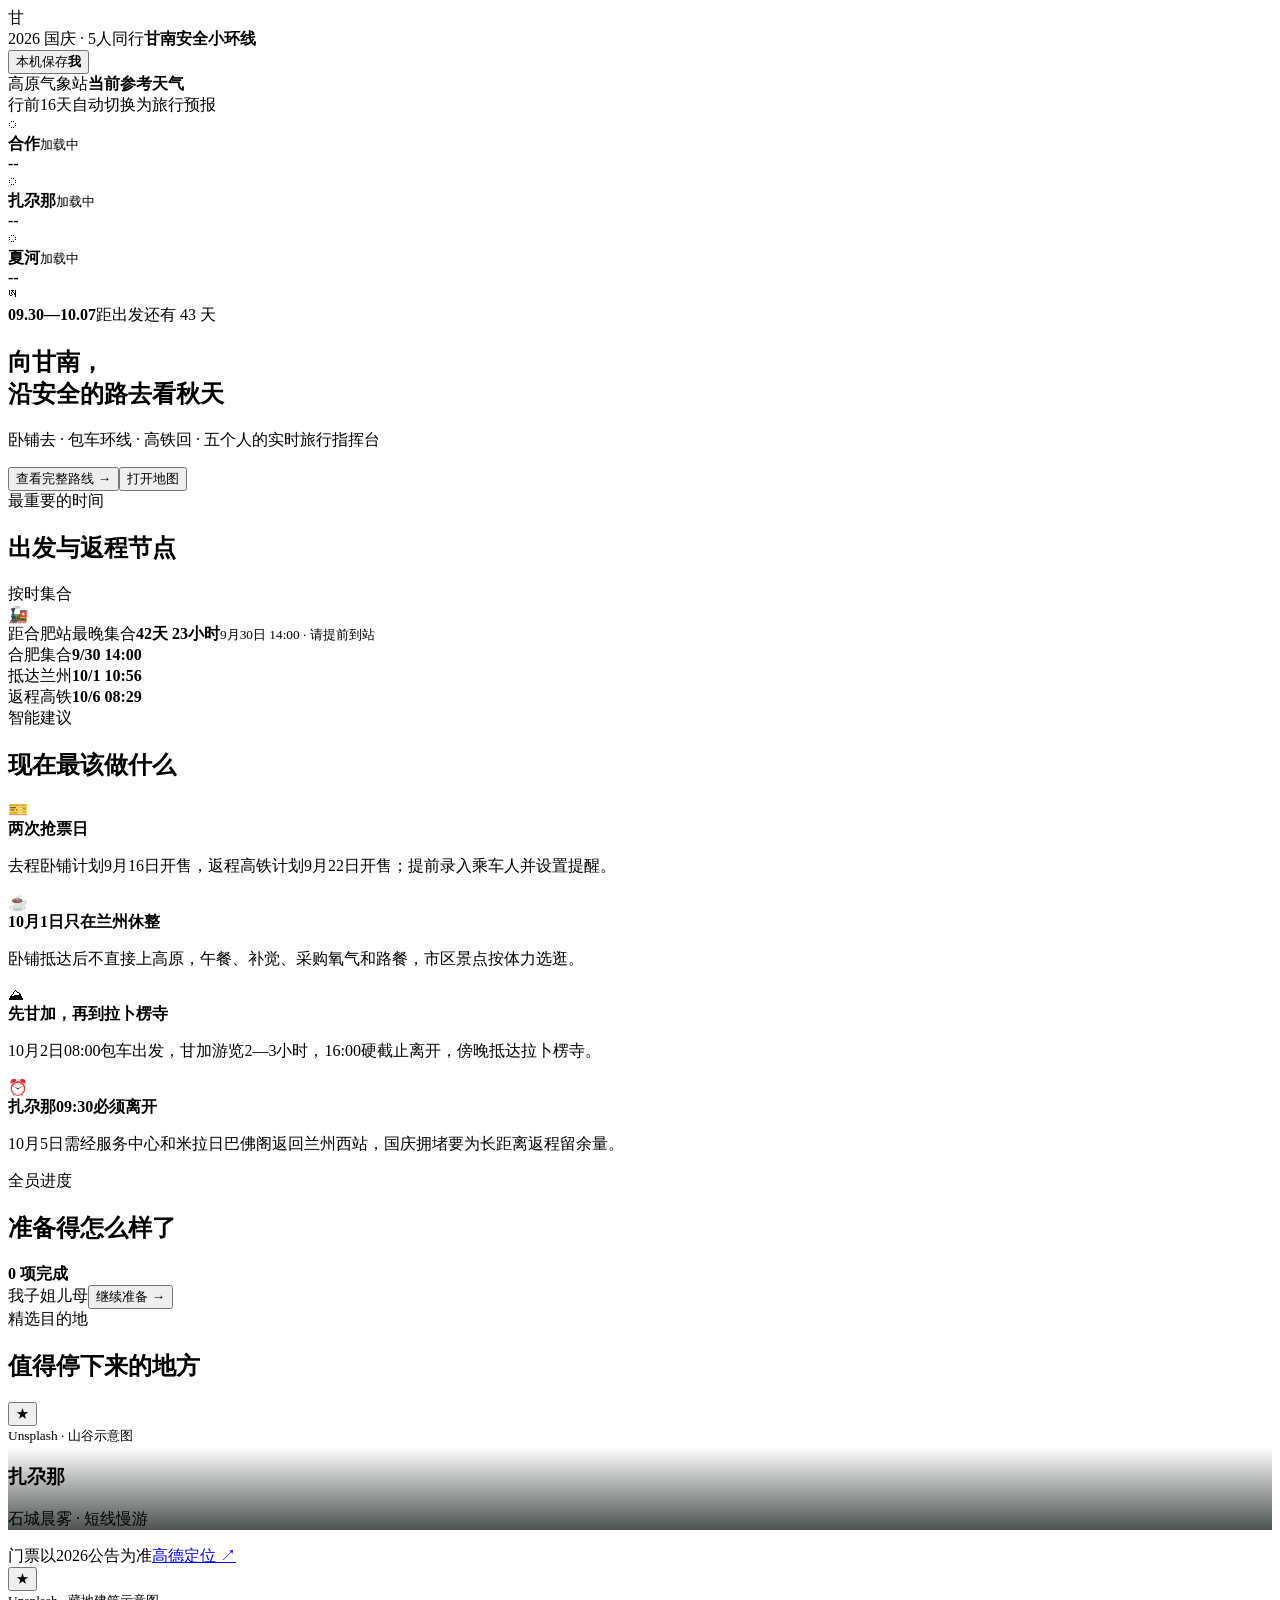
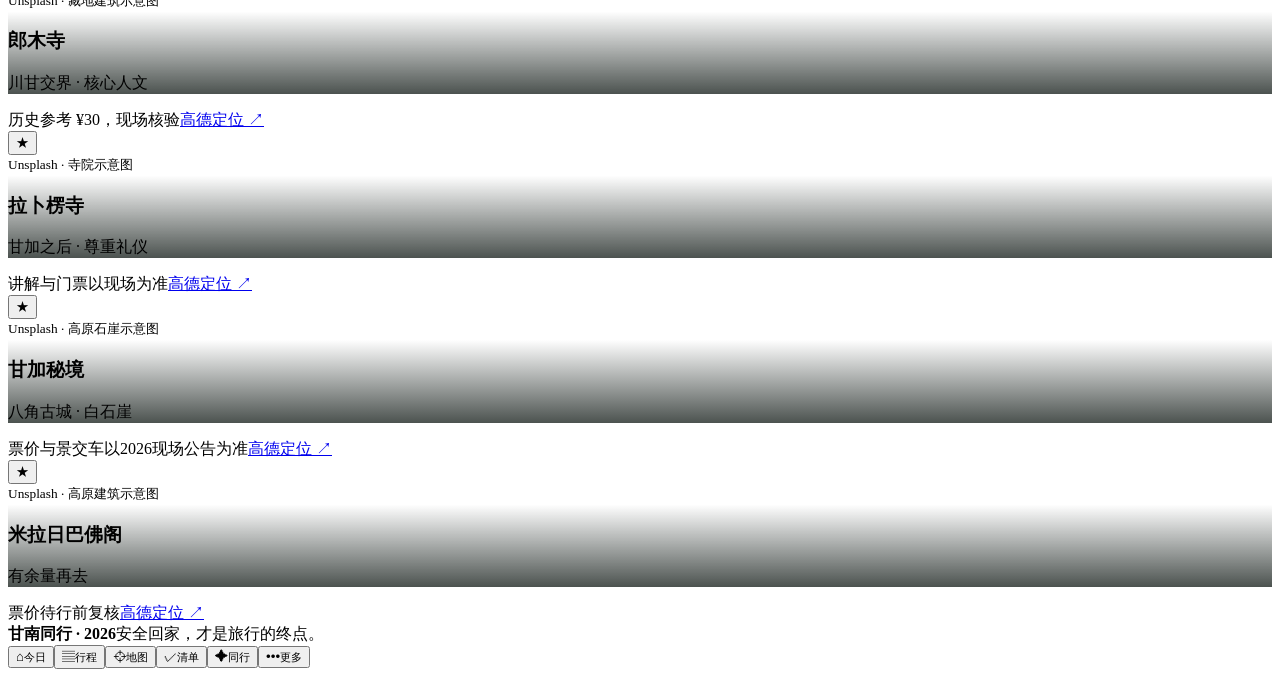
==== commit 8d431f2b: "Update itinerary from 2026-08-18 travel plan" ====
--- a/index.html
+++ b/index.html
@@ -1 +1 @@
-<!DOCTYPE html><html lang="zh-CN"><head><meta charSet="utf-8"/><meta name="viewport" content="width=device-width, initial-scale=1, maximum-scale=1, viewport-fit=cover"/><link rel="stylesheet" href="/gannan-trip-2026-site/_next/static/chunks/0wg~4gwzkem81.css" data-precedence="next"/><link rel="preload" as="script" fetchPriority="low" href="/gannan-trip-2026-site/_next/static/chunks/0ht900cau6_ur.js"/><script src="/gannan-trip-2026-site/_next/static/chunks/0o-dijc41edcy.js" async=""></script><script src="/gannan-trip-2026-site/_next/static/chunks/07lhk_q6pmm3r.js" async=""></script><script src="/gannan-trip-2026-site/_next/static/chunks/turbopack-02z9oscmlvbz9.js" async=""></script><script src="/gannan-trip-2026-site/_next/static/chunks/0dbhjjzl8qfwv.js" async=""></script><script src="/gannan-trip-2026-site/_next/static/chunks/0j30wfawn2yvv.js" async=""></script><script src="/gannan-trip-2026-site/_next/static/chunks/0_bhw8pehzspv.js" async=""></script><meta name="theme-color" content="#8b1a1a"/><title>甘南同行｜2026国庆安全自驾</title><meta name="description" content="为五人同行设计的甘南国庆自驾实时旅行指挥台：路线、天气、清单、打卡、留言与送机倒计时。"/><meta name="application-name" content="甘南同行"/><link rel="manifest" href="/gannan-trip-2026-site/manifest.webmanifest"/><meta name="mobile-web-app-capable" content="yes"/><meta name="apple-mobile-web-app-title" content="甘南同行"/><meta name="apple-mobile-web-app-status-bar-style" content="black-translucent"/><meta property="og:title" content="甘南同行｜2026国庆安全自驾"/><meta property="og:description" content="五个人的实时旅行指挥台：路线、天气、打卡、留言与送机安全线。"/><meta property="og:locale" content="zh_CN"/><meta property="og:image" content="https://zhangyuhengliulian.github.io/gannan-trip-2026-site/gannan-trip-2026-site/og.png"/><meta property="og:image:width" content="1200"/><meta property="og:image:height" content="630"/><meta property="og:image:alt" content="甘南同行 2026国庆安全自驾"/><meta property="og:type" content="website"/><meta name="twitter:card" content="summary_large_image"/><meta name="twitter:title" content="甘南同行｜2026国庆安全自驾"/><meta name="twitter:description" content="五个人的实时旅行指挥台"/><meta name="twitter:image" content="https://zhangyuhengliulian.github.io/gannan-trip-2026-site/gannan-trip-2026-site/og.png"/><link rel="icon" href="/gannan-trip-2026-site/icon.svg"/><link rel="apple-touch-icon" href="/gannan-trip-2026-site/icon.svg"/><script src="/gannan-trip-2026-site/_next/static/chunks/03~yq9q893hmn.js" noModule=""></script></head><body><div hidden=""><!--$--><!--/$--></div><div class="app-shell "><header class="topbar"><div class="brand-mark">甘</div><div class="brand-copy"><span>2026 国庆 · 5人同行</span><strong>甘南安全小环线</strong></div><button class="sync-pill" aria-label="查看同步说明"><i></i><span>本机保存</span><b>我</b></button></header><main class="main-content tab-today"><section class="weather-strip" aria-label="天气仪表盘"><div class="weather-head"><div><span class="eyebrow">高原气象站</span><strong>当前参考天气</strong></div><span class="weather-note">行前16天自动切换为旅行预报</span></div><div class="weather-cities"><div class="weather-city"><span class="weather-icon">◌</span><div><strong>合作</strong><small>加载中</small></div><b>--</b></div><div class="weather-city"><span class="weather-icon">◌</span><div><strong>扎尕那</strong><small>加载中</small></div><b>--</b></div><div class="weather-city"><span class="weather-icon">◌</span><div><strong>夏河</strong><small>加载中</small></div><b>--</b></div></div></section><section class="hero-card "><div class="hero-art" aria-hidden="true"><span>ཨ</span></div><div class="hero-date"><b>09.30—10.07</b><span>距出发还有 <!-- -->61<!-- --> 天</span></div><h1>向甘南，<br/>沿安全的路去看秋天</h1><p>三位司机 · 一位孩子 · 五个人的实时旅行指挥台</p><div class="hero-actions"><button>查看完整路线 <span>→</span></button><button class="soft">打开地图</button></div></section><section class="section"><div class="section-title"><div><span class="eyebrow">最重要的时间</span><h2>送机安全线</h2></div><span class="red-badge">机场优先</span></div><div class="countdown-card "><div class="plane-icon">✈</div><div><span>距必须抵达中川机场</span><strong>65天 19小时</strong><small>目标 10月5日 13:30 · T3航站楼</small></div></div><div class="three-times"><div><span>必须抵达</span><b>13:30</b></div><div><span>停止值机</span><b>16:00</b></div><div><span>航班起飞</span><b>16:30</b></div></div></section><section class="section"><div class="section-title"><div><span class="eyebrow">智能建议</span><h2>现在最该做什么</h2></div></div><div class="advice-list"><article class="advice amber"><span>🚂</span><div><b>硬卧时间已锁定</b><p>9月30日14:01出发、10月1日11:00到兰州；建议机场取车，减少国庆市区空驶。</p></div></article><article class="advice green"><span>✓</span><div><b>洛克之路为条件路线</b><p>雨雪、结冰、道路管制或成员不适，任一发生就切换安全绕行。</p></div></article><article class="advice green"><span>⛰</span><div><b>先甘加，再到拉卜楞寺</b><p>10月4日途经夏河不停留，先完成甘加正规开放线路，再返回拉卜楞寺；10月5日不留任何景点。</p></div></article><article class="advice red"><span>✈</span><div><b>接机按汇合时间，不追落地时刻</b><p>岳母12:50落地后先取行李，预计13:40在T3汇合，14:10离开机场。</p></div></article></div></section><section class="section progress-panel"><div class="section-title"><div><span class="eyebrow">全员进度</span><h2>准备得怎么样了</h2></div><b>0<!-- --> 项完成</b></div><div class="progress-track"><i style="width:0%"></i></div><div class="member-row"><span class="">我</span><span class="">子</span><span class="">姐</span><span class="child">儿</span><span class="">母</span><button>继续准备 →</button></div></section><section class="section"><div class="section-title"><div><span class="eyebrow">精选目的地</span><h2>值得停下来的地方</h2></div></div><div class="scene-scroll"><article class="scene-card"><div class="scene-image" style="background-image:linear-gradient(180deg,transparent 35%,rgba(16,25,21,.75)),url(&quot;https://images.unsplash.com/photo-1533130061792-64b345e4a833?auto=format&amp;fit=crop&amp;w=1100&amp;q=82&quot;)"><button class="" aria-label="点亮扎尕那">★</button><div><small>Unsplash · 山谷示意图</small><h3>扎尕那</h3><p>石城晨雾 · 短线慢游</p></div></div><div class="scene-meta"><span>门票以2026公告为准</span><a class="amap-link" href="https://uri.amap.com/search?keyword=%E6%89%8E%E5%B0%95%E9%82%A3%E6%99%AF%E5%8C%BA%E6%B8%B8%E5%AE%A2%E4%B8%AD%E5%BF%83&amp;city=%E8%BF%AD%E9%83%A8%E5%8E%BF&amp;view=map&amp;src=gannantrip2026&amp;callnative=1" target="_blank" rel="noreferrer">高德定位 ↗</a></div></article><article class="scene-card"><div class="scene-image" style="background-image:linear-gradient(180deg,transparent 35%,rgba(16,25,21,.75)),url(&quot;https://images.unsplash.com/photo-1544735716-392fe2489ffa?auto=format&amp;fit=crop&amp;w=1100&amp;q=82&quot;)"><button class="" aria-label="点亮郎木寺">★</button><div><small>Unsplash · 藏地建筑示意图</small><h3>郎木寺</h3><p>川甘交界 · 核心人文</p></div></div><div class="scene-meta"><span>历史参考 ¥30，现场核验</span><a class="amap-link" href="https://uri.amap.com/search?keyword=%E9%83%8E%E6%9C%A8%E5%AF%BA%E9%95%87&amp;city=%E7%A2%8C%E6%9B%B2%E5%8E%BF&amp;view=map&amp;src=gannantrip2026&amp;callnative=1" target="_blank" rel="noreferrer">高德定位 ↗</a></div></article><article class="scene-card"><div class="scene-image" style="background-image:linear-gradient(180deg,transparent 35%,rgba(16,25,21,.75)),url(&quot;https://images.unsplash.com/photo-1514222134-b57cbb8ce073?auto=format&amp;fit=crop&amp;w=1100&amp;q=82&quot;)"><button class="" aria-label="点亮拉卜楞寺">★</button><div><small>Unsplash · 寺院示意图</small><h3>拉卜楞寺</h3><p>甘加之后 · 尊重礼仪</p></div></div><div class="scene-meta"><span>讲解与门票以现场为准</span><a class="amap-link" href="https://uri.amap.com/search?keyword=%E6%8B%89%E5%8D%9C%E6%A5%9E%E5%AF%BA%E6%B8%B8%E5%AE%A2%E4%B8%AD%E5%BF%83&amp;city=%E5%A4%8F%E6%B2%B3%E5%8E%BF&amp;view=map&amp;src=gannantrip2026&amp;callnative=1" target="_blank" rel="noreferrer">高德定位 ↗</a></div></article><article class="scene-card"><div class="scene-image" style="background-image:linear-gradient(180deg,transparent 35%,rgba(16,25,21,.75)),url(&quot;https://images.unsplash.com/photo-1519681393784-d120267933ba?auto=format&amp;fit=crop&amp;w=1100&amp;q=82&quot;)"><button class="" aria-label="点亮甘加秘境">★</button><div><small>Unsplash · 高原石崖示意图</small><h3>甘加秘境</h3><p>八角古城 · 白石崖</p></div></div><div class="scene-meta"><span>票价与景交车以2026现场公告为准</span><a class="amap-link" href="https://uri.amap.com/search?keyword=%E7%94%98%E5%8A%A0%E7%A7%98%E5%A2%83%E6%99%AF%E5%8C%BA%E6%B8%B8%E5%AE%A2%E4%B8%AD%E5%BF%83&amp;city=%E5%A4%8F%E6%B2%B3%E5%8E%BF&amp;view=map&amp;src=gannantrip2026&amp;callnative=1" target="_blank" rel="noreferrer">高德定位 ↗</a></div></article><article class="scene-card"><div class="scene-image" style="background-image:linear-gradient(180deg,transparent 35%,rgba(16,25,21,.75)),url(&quot;https://images.unsplash.com/photo-1577702312706-e23ff063064f?auto=format&amp;fit=crop&amp;w=1100&amp;q=82&quot;)"><button class="" aria-label="点亮米拉日巴佛阁">★</button><div><small>Unsplash · 高原建筑示意图</small><h3>米拉日巴佛阁</h3><p>有余量再去</p></div></div><div class="scene-meta"><span>票价待行前复核</span><a class="amap-link" href="https://uri.amap.com/search?keyword=%E7%B1%B3%E6%8B%89%E6%97%A5%E5%B7%B4%E4%BD%9B%E9%98%81&amp;city=%E5%90%88%E4%BD%9C%E5%B8%82&amp;view=map&amp;src=gannantrip2026&amp;callnative=1" target="_blank" rel="noreferrer">高德定位 ↗</a></div></article></div></section><footer><b>甘南同行 · 2026</b><span>安全回家，才是旅行的终点。</span></footer></main><nav class="bottom-nav" aria-label="主导航"><button class="active"><span>⌂</span><small>今日</small></button><button class=""><span>▤</span><small>行程</small></button><button class=""><span>⌖</span><small>地图</small></button><button class=""><span>✓</span><small>清单</small></button><button class=""><span>✦</span><small>同行</small></button><button class=""><span>•••</span><small>更多</small></button></nav></div><!--$--><!--/$--><script src="/gannan-trip-2026-site/_next/static/chunks/0ht900cau6_ur.js" id="_R_" async=""></script><script>(self.__next_f=self.__next_f||[]).push([0])</script><script>self.__next_f.push([1,"1:\"$Sreact.fragment\"\n2:I[39756,[\"/gannan-trip-2026-site/_next/static/chunks/0dbhjjzl8qfwv.js\"],\"default\"]\n3:I[37457,[\"/gannan-trip-2026-site/_next/static/chunks/0dbhjjzl8qfwv.js\"],\"default\"]\n4:I[47257,[\"/gannan-trip-2026-site/_next/static/chunks/0dbhjjzl8qfwv.js\"],\"ClientPageRoot\"]\n5:I[31713,[\"/gannan-trip-2026-site/_next/static/chunks/0dbhjjzl8qfwv.js\",\"/gannan-trip-2026-site/_next/static/chunks/0j30wfawn2yvv.js\",\"/gannan-trip-2026-site/_next/static/chunks/0_bhw8pehzspv.js\"],\"default\"]\n8:I[97367,[\"/gannan-trip-2026-site/_next/static/chunks/0dbhjjzl8qfwv.js\"],\"OutletBoundary\"]\n9:\"$Sreact.suspense\"\nb:I[97367,[\"/gannan-trip-2026-site/_next/static/chunks/0dbhjjzl8qfwv.js\"],\"ViewportBoundary\"]\nd:I[97367,[\"/gannan-trip-2026-site/_next/static/chunks/0dbhjjzl8qfwv.js\"],\"MetadataBoundary\"]\nf:I[68027,[\"/gannan-trip-2026-site/_next/static/chunks/0dbhjjzl8qfwv.js\"],\"default\",1]\n:HL[\"/gannan-trip-2026-site/_next/static/chunks/0wg~4gwzkem81.css\",\"style\"]\n"])</script><script>self.__next_f.push([1,"0:{\"P\":null,\"c\":[\"\",\"\"],\"q\":\"\",\"i\":false,\"f\":[[[\"\",{\"children\":[\"__PAGE__\",{}]},\"$undefined\",\"$undefined\",16],[[\"$\",\"$1\",\"c\",{\"children\":[[[\"$\",\"link\",\"0\",{\"rel\":\"stylesheet\",\"href\":\"/gannan-trip-2026-site/_next/static/chunks/0wg~4gwzkem81.css\",\"precedence\":\"next\",\"crossOrigin\":\"$undefined\",\"nonce\":\"$undefined\"}],[\"$\",\"script\",\"script-0\",{\"src\":\"/gannan-trip-2026-site/_next/static/chunks/0dbhjjzl8qfwv.js\",\"async\":true,\"nonce\":\"$undefined\"}]],[\"$\",\"html\",null,{\"lang\":\"zh-CN\",\"children\":[\"$\",\"body\",null,{\"children\":[\"$\",\"$L2\",null,{\"parallelRouterKey\":\"children\",\"error\":\"$undefined\",\"errorStyles\":\"$undefined\",\"errorScripts\":\"$undefined\",\"template\":[\"$\",\"$L3\",null,{}],\"templateStyles\":\"$undefined\",\"templateScripts\":\"$undefined\",\"notFound\":[[[\"$\",\"title\",null,{\"children\":\"404: This page could not be found.\"}],[\"$\",\"div\",null,{\"style\":{\"fontFamily\":\"system-ui,\\\"Segoe UI\\\",Roboto,Helvetica,Arial,sans-serif,\\\"Apple Color Emoji\\\",\\\"Segoe UI Emoji\\\"\",\"height\":\"100vh\",\"textAlign\":\"center\",\"display\":\"flex\",\"flexDirection\":\"column\",\"alignItems\":\"center\",\"justifyContent\":\"center\"},\"children\":[\"$\",\"div\",null,{\"children\":[[\"$\",\"style\",null,{\"dangerouslySetInnerHTML\":{\"__html\":\"body{color:#000;background:#fff;margin:0}.next-error-h1{border-right:1px solid rgba(0,0,0,.3)}@media (prefers-color-scheme:dark){body{color:#fff;background:#000}.next-error-h1{border-right:1px solid rgba(255,255,255,.3)}}\"}}],[\"$\",\"h1\",null,{\"className\":\"next-error-h1\",\"style\":{\"display\":\"inline-block\",\"margin\":\"0 20px 0 0\",\"padding\":\"0 23px 0 0\",\"fontSize\":24,\"fontWeight\":500,\"verticalAlign\":\"top\",\"lineHeight\":\"49px\"},\"children\":404}],[\"$\",\"div\",null,{\"style\":{\"display\":\"inline-block\"},\"children\":[\"$\",\"h2\",null,{\"style\":{\"fontSize\":14,\"fontWeight\":400,\"lineHeight\":\"49px\",\"margin\":0},\"children\":\"This page could not be found.\"}]}]]}]}]],[]],\"forbidden\":\"$undefined\",\"unauthorized\":\"$undefined\"}]}]}]]}],{\"children\":[[\"$\",\"$1\",\"c\",{\"children\":[[\"$\",\"$L4\",null,{\"Component\":\"$5\",\"serverProvidedParams\":{\"searchParams\":{},\"params\":{},\"promises\":[\"$@6\",\"$@7\"]}}],[[\"$\",\"script\",\"script-0\",{\"src\":\"/gannan-trip-2026-site/_next/static/chunks/0j30wfawn2yvv.js\",\"async\":true,\"nonce\":\"$undefined\"}],[\"$\",\"script\",\"script-1\",{\"src\":\"/gannan-trip-2026-site/_next/static/chunks/0_bhw8pehzspv.js\",\"async\":true,\"nonce\":\"$undefined\"}]],[\"$\",\"$L8\",null,{\"children\":[\"$\",\"$9\",null,{\"name\":\"Next.MetadataOutlet\",\"children\":\"$@a\"}]}]]}],{},null,false,null]},null,false,null],[\"$\",\"$1\",\"h\",{\"children\":[null,[\"$\",\"$Lb\",null,{\"children\":\"$Lc\"}],[\"$\",\"div\",null,{\"hidden\":true,\"children\":[\"$\",\"$Ld\",null,{\"children\":[\"$\",\"$9\",null,{\"name\":\"Next.Metadata\",\"children\":\"$Le\"}]}]}],null]}],false]],\"m\":\"$undefined\",\"G\":[\"$f\",[[\"$\",\"link\",\"0\",{\"rel\":\"stylesheet\",\"href\":\"/gannan-trip-2026-site/_next/static/chunks/0wg~4gwzkem81.css\",\"precedence\":\"next\",\"crossOrigin\":\"$undefined\",\"nonce\":\"$undefined\"}]]],\"S\":true,\"h\":null,\"s\":\"$undefined\",\"l\":\"$undefined\",\"p\":\"$undefined\",\"d\":\"$undefined\",\"b\":\"OsfXBNiahRMqRjfZW8km6\"}\n"])</script><script>self.__next_f.push([1,"6:{}\n7:\"$0:f:0:1:1:children:0:props:children:0:props:serverProvidedParams:params\"\n"])</script><script>self.__next_f.push([1,"c:[[\"$\",\"meta\",\"0\",{\"charSet\":\"utf-8\"}],[\"$\",\"meta\",\"1\",{\"name\":\"viewport\",\"content\":\"width=device-width, initial-scale=1, maximum-scale=1, viewport-fit=cover\"}],[\"$\",\"meta\",\"2\",{\"name\":\"theme-color\",\"content\":\"#8b1a1a\"}]]\n"])</script><script>self.__next_f.push([1,"10:I[27201,[\"/gannan-trip-2026-site/_next/static/chunks/0dbhjjzl8qfwv.js\"],\"IconMark\"]\na:null\n"])</script><script>self.__next_f.push([1,"e:[[\"$\",\"title\",\"0\",{\"children\":\"甘南同行｜2026国庆安全自驾\"}],[\"$\",\"meta\",\"1\",{\"name\":\"description\",\"content\":\"为五人同行设计的甘南国庆自驾实时旅行指挥台：路线、天气、清单、打卡、留言与送机倒计时。\"}],[\"$\",\"meta\",\"2\",{\"name\":\"application-name\",\"content\":\"甘南同行\"}],[\"$\",\"link\",\"3\",{\"rel\":\"manifest\",\"href\":\"/gannan-trip-2026-site/manifest.webmanifest\",\"crossOrigin\":\"$undefined\"}],[\"$\",\"meta\",\"4\",{\"name\":\"mobile-web-app-capable\",\"content\":\"yes\"}],[\"$\",\"meta\",\"5\",{\"name\":\"apple-mobile-web-app-title\",\"content\":\"甘南同行\"}],[\"$\",\"meta\",\"6\",{\"name\":\"apple-mobile-web-app-status-bar-style\",\"content\":\"black-translucent\"}],[\"$\",\"meta\",\"7\",{\"property\":\"og:title\",\"content\":\"甘南同行｜2026国庆安全自驾\"}],[\"$\",\"meta\",\"8\",{\"property\":\"og:description\",\"content\":\"五个人的实时旅行指挥台：路线、天气、打卡、留言与送机安全线。\"}],[\"$\",\"meta\",\"9\",{\"property\":\"og:locale\",\"content\":\"zh_CN\"}],[\"$\",\"meta\",\"10\",{\"property\":\"og:image\",\"content\":\"https://zhangyuhengliulian.github.io/gannan-trip-2026-site/gannan-trip-2026-site/og.png\"}],[\"$\",\"meta\",\"11\",{\"property\":\"og:image:width\",\"content\":\"1200\"}],[\"$\",\"meta\",\"12\",{\"property\":\"og:image:height\",\"content\":\"630\"}],[\"$\",\"meta\",\"13\",{\"property\":\"og:image:alt\",\"content\":\"甘南同行 2026国庆安全自驾\"}],[\"$\",\"meta\",\"14\",{\"property\":\"og:type\",\"content\":\"website\"}],[\"$\",\"meta\",\"15\",{\"name\":\"twitter:card\",\"content\":\"summary_large_image\"}],[\"$\",\"meta\",\"16\",{\"name\":\"twitter:title\",\"content\":\"甘南同行｜2026国庆安全自驾\"}],[\"$\",\"meta\",\"17\",{\"name\":\"twitter:description\",\"content\":\"五个人的实时旅行指挥台\"}],[\"$\",\"meta\",\"18\",{\"name\":\"twitter:image\",\"content\":\"https://zhangyuhengliulian.github.io/gannan-trip-2026-site/gannan-trip-2026-site/og.png\"}],[\"$\",\"link\",\"19\",{\"rel\":\"icon\",\"href\":\"/gannan-trip-2026-site/icon.svg\"}],[\"$\",\"link\",\"20\",{\"rel\":\"apple-touch-icon\",\"href\":\"/gannan-trip-2026-site/icon.svg\"}],[\"$\",\"$L10\",\"21\",{}]]\n"])</script></body></html>+<!DOCTYPE html><html lang="zh-CN"><head><meta charSet="utf-8"/><meta name="viewport" content="width=device-width, initial-scale=1, maximum-scale=1, viewport-fit=cover"/><link rel="stylesheet" href="/gannan-trip-2026-site/_next/static/chunks/0wg~4gwzkem81.css" data-precedence="next"/><link rel="preload" as="script" fetchPriority="low" href="/gannan-trip-2026-site/_next/static/chunks/0bj3f2zgd3zkn.js"/><script src="/gannan-trip-2026-site/_next/static/chunks/0fpu_ymxphikn.js" async=""></script><script src="/gannan-trip-2026-site/_next/static/chunks/0ioh.72992ww..js" async=""></script><script src="/gannan-trip-2026-site/_next/static/chunks/turbopack-01dbz1507-2ex.js" async=""></script><script src="/gannan-trip-2026-site/_next/static/chunks/04qh1nyjmdbvf.js" async=""></script><script src="/gannan-trip-2026-site/_next/static/chunks/10~l1~g~e0ie..js" async=""></script><meta name="theme-color" content="#8b1a1a"/><title>甘南同行｜2026国庆包车环线</title><meta name="description" content="按正式计划表设计的五人甘南旅行工具：卧铺去、包车环线、高铁回，支持路线、天气、清单、打卡与留言。"/><meta name="application-name" content="甘南同行"/><link rel="manifest" href="/gannan-trip-2026-site/manifest.webmanifest"/><meta name="mobile-web-app-capable" content="yes"/><meta name="apple-mobile-web-app-title" content="甘南同行"/><meta name="apple-mobile-web-app-status-bar-style" content="black-translucent"/><meta property="og:title" content="甘南同行｜2026国庆包车环线"/><meta property="og:description" content="五个人的实时旅行指挥台：卧铺去、包车环线、高铁回。"/><meta property="og:locale" content="zh_CN"/><meta property="og:image" content="https://zhangyuhengliulian.github.io/gannan-trip-2026-site/gannan-trip-2026-site/og.png"/><meta property="og:image:width" content="1200"/><meta property="og:image:height" content="630"/><meta property="og:image:alt" content="甘南同行 2026国庆包车环线"/><meta property="og:type" content="website"/><meta name="twitter:card" content="summary_large_image"/><meta name="twitter:title" content="甘南同行｜2026国庆包车环线"/><meta name="twitter:description" content="五个人的实时旅行指挥台"/><meta name="twitter:image" content="https://zhangyuhengliulian.github.io/gannan-trip-2026-site/gannan-trip-2026-site/og.png"/><link rel="icon" href="/gannan-trip-2026-site/icon.svg"/><link rel="apple-touch-icon" href="/gannan-trip-2026-site/icon.svg"/><script src="/gannan-trip-2026-site/_next/static/chunks/03~yq9q893hmn.js" noModule=""></script></head><body><div hidden=""><!--$--><!--/$--></div><div class="app-shell "><header class="topbar"><div class="brand-mark">甘</div><div class="brand-copy"><span>2026 国庆 · 5人同行</span><strong>甘南安全小环线</strong></div><button class="sync-pill" aria-label="查看同步说明"><i></i><span>本机保存</span><b>我</b></button></header><main class="main-content tab-today"><section class="weather-strip" aria-label="天气仪表盘"><div class="weather-head"><div><span class="eyebrow">高原气象站</span><strong>当前参考天气</strong></div><span class="weather-note">行前16天自动切换为旅行预报</span></div><div class="weather-cities"><div class="weather-city"><span class="weather-icon">◌</span><div><strong>合作</strong><small>加载中</small></div><b>--</b></div><div class="weather-city"><span class="weather-icon">◌</span><div><strong>扎尕那</strong><small>加载中</small></div><b>--</b></div><div class="weather-city"><span class="weather-icon">◌</span><div><strong>夏河</strong><small>加载中</small></div><b>--</b></div></div></section><section class="hero-card "><div class="hero-art" aria-hidden="true"><span>ཨ</span></div><div class="hero-date"><b>09.30—10.07</b><span>距出发还有 <!-- -->43<!-- --> 天</span></div><h1>向甘南，<br/>沿安全的路去看秋天</h1><p>卧铺去 · 包车环线 · 高铁回 · 五个人的实时旅行指挥台</p><div class="hero-actions"><button>查看完整路线 <span>→</span></button><button class="soft">打开地图</button></div></section><section class="section"><div class="section-title"><div><span class="eyebrow">最重要的时间</span><h2>出发与返程节点</h2></div><span class="red-badge">按时集合</span></div><div class="countdown-card "><div class="plane-icon">🚂</div><div><span>距合肥站最晚集合</span><strong>42天 23小时</strong><small>9月30日 14:00 · 请提前到站</small></div></div><div class="three-times"><div><span>合肥集合</span><b>9/30 14:00</b></div><div><span>抵达兰州</span><b>10/1 10:56</b></div><div><span>返程高铁</span><b>10/6 08:29</b></div></div></section><section class="section"><div class="section-title"><div><span class="eyebrow">智能建议</span><h2>现在最该做什么</h2></div></div><div class="advice-list"><article class="advice amber"><span>🎫</span><div><b>两次抢票日</b><p>去程卧铺计划9月16日开售，返程高铁计划9月22日开售；提前录入乘车人并设置提醒。</p></div></article><article class="advice green"><span>☕</span><div><b>10月1日只在兰州休整</b><p>卧铺抵达后不直接上高原，午餐、补觉、采购氧气和路餐，市区景点按体力选逛。</p></div></article><article class="advice green"><span>⛰</span><div><b>先甘加，再到拉卜楞寺</b><p>10月2日08:00包车出发，甘加游览2—3小时，16:00硬截止离开，傍晚抵达拉卜楞寺。</p></div></article><article class="advice red"><span>⏰</span><div><b>扎尕那09:30必须离开</b><p>10月5日需经服务中心和米拉日巴佛阁返回兰州西站，国庆拥堵要为长距离返程留余量。</p></div></article></div></section><section class="section progress-panel"><div class="section-title"><div><span class="eyebrow">全员进度</span><h2>准备得怎么样了</h2></div><b>0<!-- --> 项完成</b></div><div class="progress-track"><i style="width:0%"></i></div><div class="member-row"><span class="">我</span><span class="">子</span><span class="">姐</span><span class="child">儿</span><span class="">母</span><button>继续准备 →</button></div></section><section class="section"><div class="section-title"><div><span class="eyebrow">精选目的地</span><h2>值得停下来的地方</h2></div></div><div class="scene-scroll"><article class="scene-card"><div class="scene-image" style="background-image:linear-gradient(180deg,transparent 35%,rgba(16,25,21,.75)),url(&quot;https://images.unsplash.com/photo-1533130061792-64b345e4a833?auto=format&amp;fit=crop&amp;w=1100&amp;q=82&quot;)"><button class="" aria-label="点亮扎尕那">★</button><div><small>Unsplash · 山谷示意图</small><h3>扎尕那</h3><p>石城晨雾 · 短线慢游</p></div></div><div class="scene-meta"><span>门票以2026公告为准</span><a class="amap-link" href="https://uri.amap.com/search?keyword=%E6%89%8E%E5%B0%95%E9%82%A3%E6%99%AF%E5%8C%BA%E6%B8%B8%E5%AE%A2%E4%B8%AD%E5%BF%83&amp;city=%E8%BF%AD%E9%83%A8%E5%8E%BF&amp;view=map&amp;src=gannantrip2026&amp;callnative=1" target="_blank" rel="noreferrer">高德定位 ↗</a></div></article><article class="scene-card"><div class="scene-image" style="background-image:linear-gradient(180deg,transparent 35%,rgba(16,25,21,.75)),url(&quot;https://images.unsplash.com/photo-1544735716-392fe2489ffa?auto=format&amp;fit=crop&amp;w=1100&amp;q=82&quot;)"><button class="" aria-label="点亮郎木寺">★</button><div><small>Unsplash · 藏地建筑示意图</small><h3>郎木寺</h3><p>川甘交界 · 核心人文</p></div></div><div class="scene-meta"><span>历史参考 ¥30，现场核验</span><a class="amap-link" href="https://uri.amap.com/search?keyword=%E9%83%8E%E6%9C%A8%E5%AF%BA%E9%95%87&amp;city=%E7%A2%8C%E6%9B%B2%E5%8E%BF&amp;view=map&amp;src=gannantrip2026&amp;callnative=1" target="_blank" rel="noreferrer">高德定位 ↗</a></div></article><article class="scene-card"><div class="scene-image" style="background-image:linear-gradient(180deg,transparent 35%,rgba(16,25,21,.75)),url(&quot;https://images.unsplash.com/photo-1514222134-b57cbb8ce073?auto=format&amp;fit=crop&amp;w=1100&amp;q=82&quot;)"><button class="" aria-label="点亮拉卜楞寺">★</button><div><small>Unsplash · 寺院示意图</small><h3>拉卜楞寺</h3><p>甘加之后 · 尊重礼仪</p></div></div><div class="scene-meta"><span>讲解与门票以现场为准</span><a class="amap-link" href="https://uri.amap.com/search?keyword=%E6%8B%89%E5%8D%9C%E6%A5%9E%E5%AF%BA%E6%B8%B8%E5%AE%A2%E4%B8%AD%E5%BF%83&amp;city=%E5%A4%8F%E6%B2%B3%E5%8E%BF&amp;view=map&amp;src=gannantrip2026&amp;callnative=1" target="_blank" rel="noreferrer">高德定位 ↗</a></div></article><article class="scene-card"><div class="scene-image" style="background-image:linear-gradient(180deg,transparent 35%,rgba(16,25,21,.75)),url(&quot;https://images.unsplash.com/photo-1519681393784-d120267933ba?auto=format&amp;fit=crop&amp;w=1100&amp;q=82&quot;)"><button class="" aria-label="点亮甘加秘境">★</button><div><small>Unsplash · 高原石崖示意图</small><h3>甘加秘境</h3><p>八角古城 · 白石崖</p></div></div><div class="scene-meta"><span>票价与景交车以2026现场公告为准</span><a class="amap-link" href="https://uri.amap.com/search?keyword=%E7%94%98%E5%8A%A0%E7%A7%98%E5%A2%83%E6%99%AF%E5%8C%BA%E6%B8%B8%E5%AE%A2%E4%B8%AD%E5%BF%83&amp;city=%E5%A4%8F%E6%B2%B3%E5%8E%BF&amp;view=map&amp;src=gannantrip2026&amp;callnative=1" target="_blank" rel="noreferrer">高德定位 ↗</a></div></article><article class="scene-card"><div class="scene-image" style="background-image:linear-gradient(180deg,transparent 35%,rgba(16,25,21,.75)),url(&quot;https://images.unsplash.com/photo-1577702312706-e23ff063064f?auto=format&amp;fit=crop&amp;w=1100&amp;q=82&quot;)"><button class="" aria-label="点亮米拉日巴佛阁">★</button><div><small>Unsplash · 高原建筑示意图</small><h3>米拉日巴佛阁</h3><p>有余量再去</p></div></div><div class="scene-meta"><span>票价待行前复核</span><a class="amap-link" href="https://uri.amap.com/search?keyword=%E7%B1%B3%E6%8B%89%E6%97%A5%E5%B7%B4%E4%BD%9B%E9%98%81&amp;city=%E5%90%88%E4%BD%9C%E5%B8%82&amp;view=map&amp;src=gannantrip2026&amp;callnative=1" target="_blank" rel="noreferrer">高德定位 ↗</a></div></article></div></section><footer><b>甘南同行 · 2026</b><span>安全回家，才是旅行的终点。</span></footer></main><nav class="bottom-nav" aria-label="主导航"><button class="active"><span>⌂</span><small>今日</small></button><button class=""><span>▤</span><small>行程</small></button><button class=""><span>⌖</span><small>地图</small></button><button class=""><span>✓</span><small>清单</small></button><button class=""><span>✦</span><small>同行</small></button><button class=""><span>•••</span><small>更多</small></button></nav></div><!--$--><!--/$--><script src="/gannan-trip-2026-site/_next/static/chunks/0bj3f2zgd3zkn.js" id="_R_" async=""></script><script>(self.__next_f=self.__next_f||[]).push([0])</script><script>self.__next_f.push([1,"1:\"$Sreact.fragment\"\n2:I[93316,[\"/gannan-trip-2026-site/_next/static/chunks/04qh1nyjmdbvf.js\"],\"default\"]\n3:I[675,[\"/gannan-trip-2026-site/_next/static/chunks/04qh1nyjmdbvf.js\"],\"default\"]\n4:I[63075,[\"/gannan-trip-2026-site/_next/static/chunks/04qh1nyjmdbvf.js\"],\"ClientPageRoot\"]\n5:I[31713,[\"/gannan-trip-2026-site/_next/static/chunks/04qh1nyjmdbvf.js\",\"/gannan-trip-2026-site/_next/static/chunks/10~l1~g~e0ie..js\"],\"default\"]\n8:I[62574,[\"/gannan-trip-2026-site/_next/static/chunks/04qh1nyjmdbvf.js\"],\"OutletBoundary\"]\n9:\"$Sreact.suspense\"\nb:I[62574,[\"/gannan-trip-2026-site/_next/static/chunks/04qh1nyjmdbvf.js\"],\"ViewportBoundary\"]\nd:I[62574,[\"/gannan-trip-2026-site/_next/static/chunks/04qh1nyjmdbvf.js\"],\"MetadataBoundary\"]\nf:I[94922,[\"/gannan-trip-2026-site/_next/static/chunks/04qh1nyjmdbvf.js\"],\"default\",1]\n:HL[\"/gannan-trip-2026-site/_next/static/chunks/0wg~4gwzkem81.css\",\"style\"]\n"])</script><script>self.__next_f.push([1,"0:{\"P\":null,\"c\":[\"\",\"\"],\"q\":\"\",\"i\":false,\"f\":[[[\"\",{\"children\":[\"__PAGE__\",{}]},\"$undefined\",\"$undefined\",16],[[\"$\",\"$1\",\"c\",{\"children\":[[[\"$\",\"link\",\"0\",{\"rel\":\"stylesheet\",\"href\":\"/gannan-trip-2026-site/_next/static/chunks/0wg~4gwzkem81.css\",\"precedence\":\"next\",\"crossOrigin\":\"$undefined\",\"nonce\":\"$undefined\"}],[\"$\",\"script\",\"script-0\",{\"src\":\"/gannan-trip-2026-site/_next/static/chunks/04qh1nyjmdbvf.js\",\"async\":true,\"nonce\":\"$undefined\"}]],[\"$\",\"html\",null,{\"lang\":\"zh-CN\",\"children\":[\"$\",\"body\",null,{\"children\":[\"$\",\"$L2\",null,{\"parallelRouterKey\":\"children\",\"error\":\"$undefined\",\"errorStyles\":\"$undefined\",\"errorScripts\":\"$undefined\",\"template\":[\"$\",\"$L3\",null,{}],\"templateStyles\":\"$undefined\",\"templateScripts\":\"$undefined\",\"notFound\":[[[\"$\",\"title\",null,{\"children\":\"404: This page could not be found.\"}],[\"$\",\"div\",null,{\"style\":{\"fontFamily\":\"system-ui,\\\"Segoe UI\\\",Roboto,Helvetica,Arial,sans-serif,\\\"Apple Color Emoji\\\",\\\"Segoe UI Emoji\\\"\",\"height\":\"100vh\",\"textAlign\":\"center\",\"display\":\"flex\",\"flexDirection\":\"column\",\"alignItems\":\"center\",\"justifyContent\":\"center\"},\"children\":[\"$\",\"div\",null,{\"children\":[[\"$\",\"style\",null,{\"dangerouslySetInnerHTML\":{\"__html\":\"body{color:#000;background:#fff;margin:0}.next-error-h1{border-right:1px solid rgba(0,0,0,.3)}@media (prefers-color-scheme:dark){body{color:#fff;background:#000}.next-error-h1{border-right:1px solid rgba(255,255,255,.3)}}\"}}],[\"$\",\"h1\",null,{\"className\":\"next-error-h1\",\"style\":{\"display\":\"inline-block\",\"margin\":\"0 20px 0 0\",\"padding\":\"0 23px 0 0\",\"fontSize\":24,\"fontWeight\":500,\"verticalAlign\":\"top\",\"lineHeight\":\"49px\"},\"children\":404}],[\"$\",\"div\",null,{\"style\":{\"display\":\"inline-block\"},\"children\":[\"$\",\"h2\",null,{\"style\":{\"fontSize\":14,\"fontWeight\":400,\"lineHeight\":\"49px\",\"margin\":0},\"children\":\"This page could not be found.\"}]}]]}]}]],[]],\"forbidden\":\"$undefined\",\"unauthorized\":\"$undefined\"}]}]}]]}],{\"children\":[[\"$\",\"$1\",\"c\",{\"children\":[[\"$\",\"$L4\",null,{\"Component\":\"$5\",\"serverProvidedParams\":{\"searchParams\":{},\"params\":{},\"promises\":[\"$@6\",\"$@7\"]}}],[[\"$\",\"script\",\"script-0\",{\"src\":\"/gannan-trip-2026-site/_next/static/chunks/10~l1~g~e0ie..js\",\"async\":true,\"nonce\":\"$undefined\"}]],[\"$\",\"$L8\",null,{\"children\":[\"$\",\"$9\",null,{\"name\":\"Next.MetadataOutlet\",\"children\":\"$@a\"}]}]]}],{},null,false,null]},null,false,null],[\"$\",\"$1\",\"h\",{\"children\":[null,[\"$\",\"$Lb\",null,{\"children\":\"$Lc\"}],[\"$\",\"div\",null,{\"hidden\":true,\"children\":[\"$\",\"$Ld\",null,{\"children\":[\"$\",\"$9\",null,{\"name\":\"Next.Metadata\",\"children\":\"$Le\"}]}]}],null]}],false]],\"m\":\"$undefined\",\"G\":[\"$f\",[[\"$\",\"link\",\"0\",{\"rel\":\"stylesheet\",\"href\":\"/gannan-trip-2026-site/_next/static/chunks/0wg~4gwzkem81.css\",\"precedence\":\"next\",\"crossOrigin\":\"$undefined\",\"nonce\":\"$undefined\"}]]],\"S\":true,\"h\":null,\"s\":\"$undefined\",\"l\":\"$undefined\",\"p\":\"$undefined\",\"d\":\"$undefined\",\"b\":\"kfe0RnWA5ZSvrrRjguxTT\"}\n"])</script><script>self.__next_f.push([1,"6:{}\n7:\"$0:f:0:1:1:children:0:props:children:0:props:serverProvidedParams:params\"\n"])</script><script>self.__next_f.push([1,"c:[[\"$\",\"meta\",\"0\",{\"charSet\":\"utf-8\"}],[\"$\",\"meta\",\"1\",{\"name\":\"viewport\",\"content\":\"width=device-width, initial-scale=1, maximum-scale=1, viewport-fit=cover\"}],[\"$\",\"meta\",\"2\",{\"name\":\"theme-color\",\"content\":\"#8b1a1a\"}]]\n"])</script><script>self.__next_f.push([1,"10:I[35611,[\"/gannan-trip-2026-site/_next/static/chunks/04qh1nyjmdbvf.js\"],\"IconMark\"]\na:null\n"])</script><script>self.__next_f.push([1,"e:[[\"$\",\"title\",\"0\",{\"children\":\"甘南同行｜2026国庆包车环线\"}],[\"$\",\"meta\",\"1\",{\"name\":\"description\",\"content\":\"按正式计划表设计的五人甘南旅行工具：卧铺去、包车环线、高铁回，支持路线、天气、清单、打卡与留言。\"}],[\"$\",\"meta\",\"2\",{\"name\":\"application-name\",\"content\":\"甘南同行\"}],[\"$\",\"link\",\"3\",{\"rel\":\"manifest\",\"href\":\"/gannan-trip-2026-site/manifest.webmanifest\",\"crossOrigin\":\"$undefined\"}],[\"$\",\"meta\",\"4\",{\"name\":\"mobile-web-app-capable\",\"content\":\"yes\"}],[\"$\",\"meta\",\"5\",{\"name\":\"apple-mobile-web-app-title\",\"content\":\"甘南同行\"}],[\"$\",\"meta\",\"6\",{\"name\":\"apple-mobile-web-app-status-bar-style\",\"content\":\"black-translucent\"}],[\"$\",\"meta\",\"7\",{\"property\":\"og:title\",\"content\":\"甘南同行｜2026国庆包车环线\"}],[\"$\",\"meta\",\"8\",{\"property\":\"og:description\",\"content\":\"五个人的实时旅行指挥台：卧铺去、包车环线、高铁回。\"}],[\"$\",\"meta\",\"9\",{\"property\":\"og:locale\",\"content\":\"zh_CN\"}],[\"$\",\"meta\",\"10\",{\"property\":\"og:image\",\"content\":\"https://zhangyuhengliulian.github.io/gannan-trip-2026-site/gannan-trip-2026-site/og.png\"}],[\"$\",\"meta\",\"11\",{\"property\":\"og:image:width\",\"content\":\"1200\"}],[\"$\",\"meta\",\"12\",{\"property\":\"og:image:height\",\"content\":\"630\"}],[\"$\",\"meta\",\"13\",{\"property\":\"og:image:alt\",\"content\":\"甘南同行 2026国庆包车环线\"}],[\"$\",\"meta\",\"14\",{\"property\":\"og:type\",\"content\":\"website\"}],[\"$\",\"meta\",\"15\",{\"name\":\"twitter:card\",\"content\":\"summary_large_image\"}],[\"$\",\"meta\",\"16\",{\"name\":\"twitter:title\",\"content\":\"甘南同行｜2026国庆包车环线\"}],[\"$\",\"meta\",\"17\",{\"name\":\"twitter:description\",\"content\":\"五个人的实时旅行指挥台\"}],[\"$\",\"meta\",\"18\",{\"name\":\"twitter:image\",\"content\":\"https://zhangyuhengliulian.github.io/gannan-trip-2026-site/gannan-trip-2026-site/og.png\"}],[\"$\",\"link\",\"19\",{\"rel\":\"icon\",\"href\":\"/gannan-trip-2026-site/icon.svg\"}],[\"$\",\"link\",\"20\",{\"rel\":\"apple-touch-icon\",\"href\":\"/gannan-trip-2026-site/icon.svg\"}],[\"$\",\"$L10\",\"21\",{}]]\n"])</script></body></html>
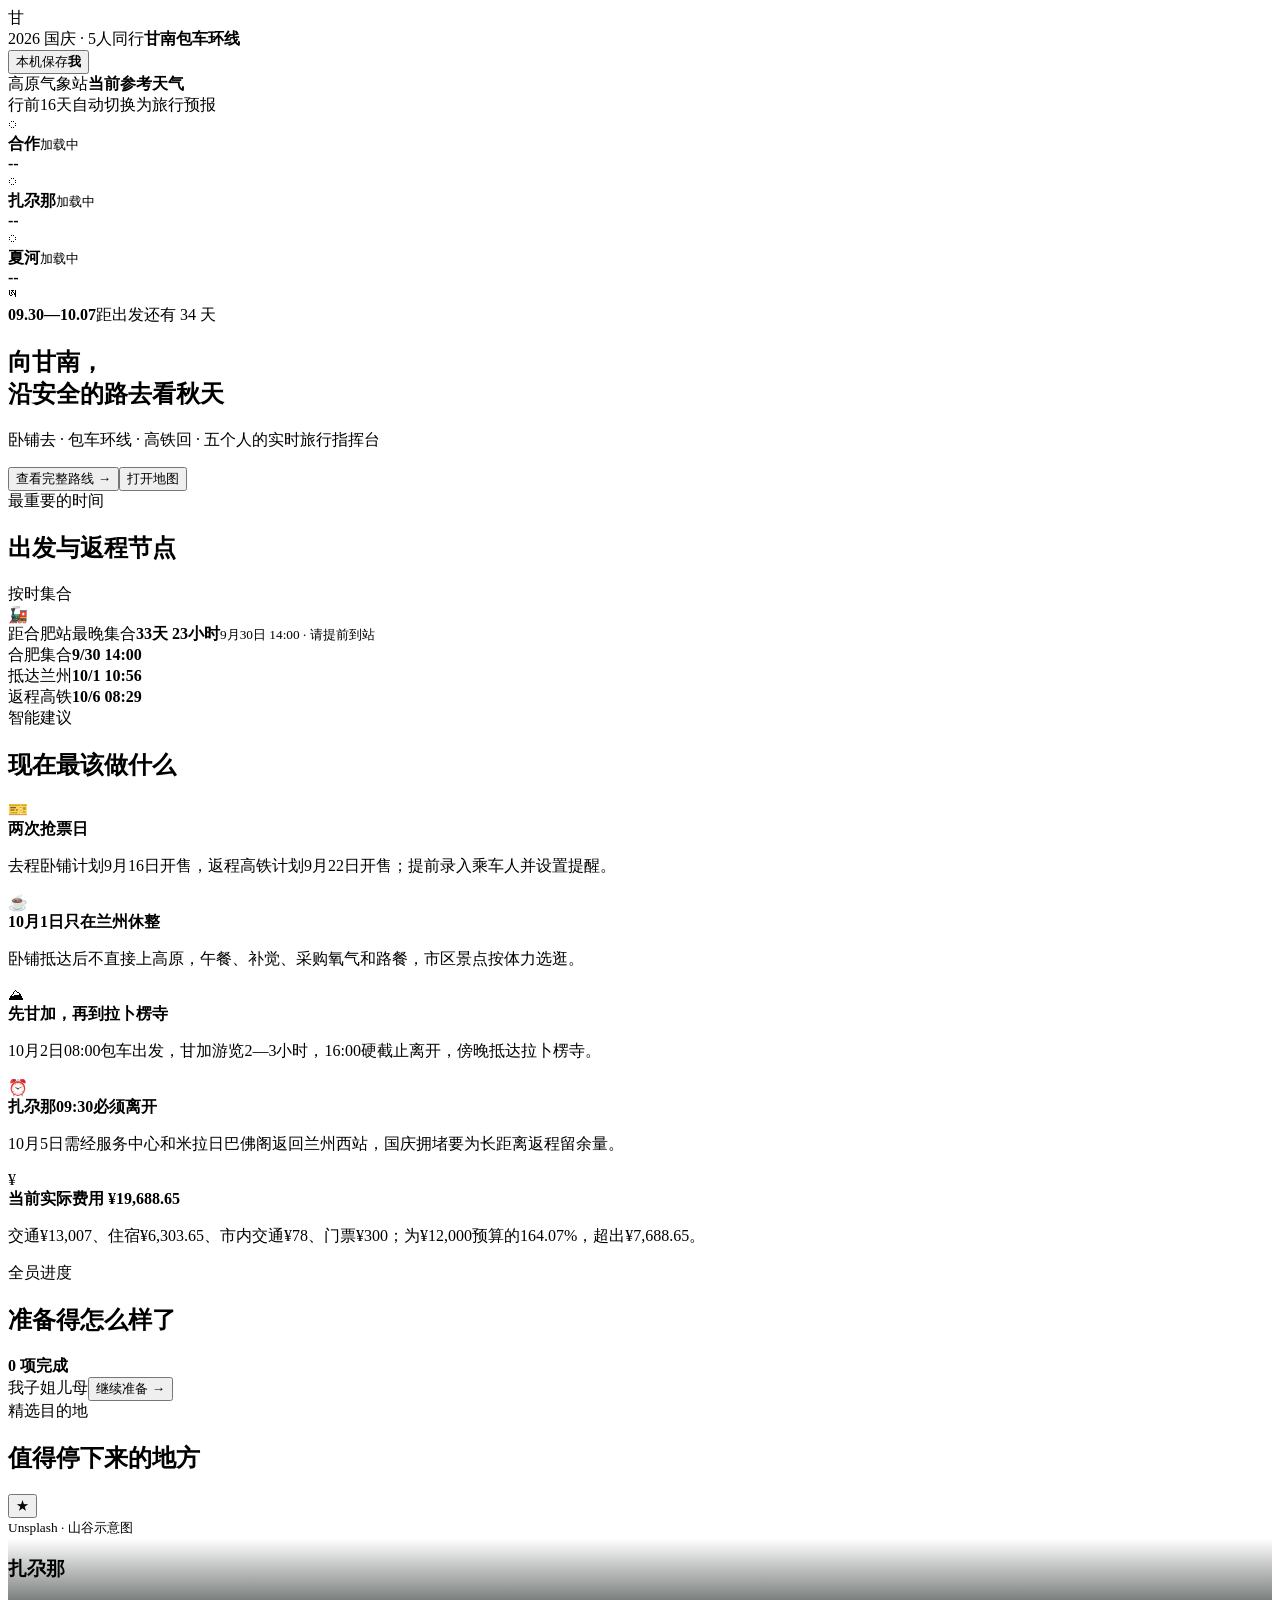
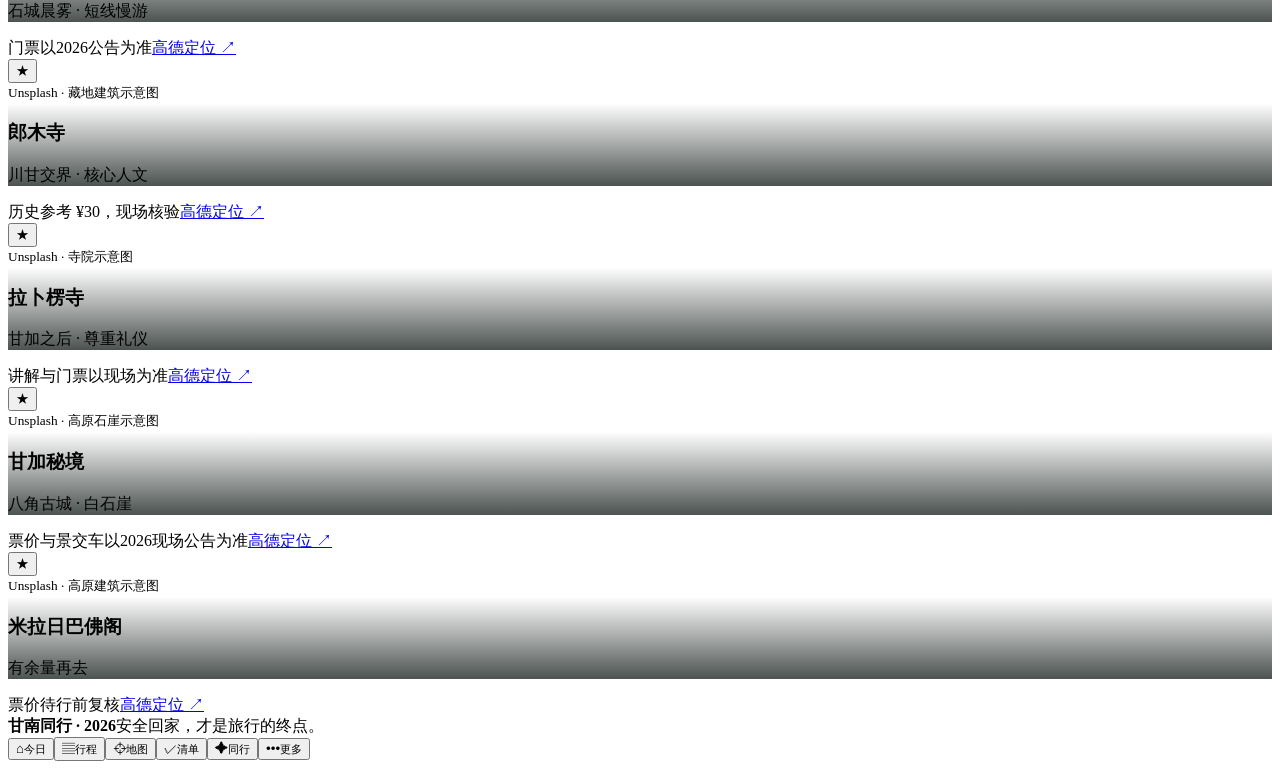
==== commit 43ffb386: "Publish complete mobile roadbook and expense ledger" ====
--- a/index.html
+++ b/index.html
@@ -1 +1 @@
-<!DOCTYPE html><html lang="zh-CN"><head><meta charSet="utf-8"/><meta name="viewport" content="width=device-width, initial-scale=1, maximum-scale=1, viewport-fit=cover"/><link rel="stylesheet" href="/gannan-trip-2026-site/_next/static/chunks/0wg~4gwzkem81.css" data-precedence="next"/><link rel="preload" as="script" fetchPriority="low" href="/gannan-trip-2026-site/_next/static/chunks/0bj3f2zgd3zkn.js"/><script src="/gannan-trip-2026-site/_next/static/chunks/0fpu_ymxphikn.js" async=""></script><script src="/gannan-trip-2026-site/_next/static/chunks/0ioh.72992ww..js" async=""></script><script src="/gannan-trip-2026-site/_next/static/chunks/turbopack-01dbz1507-2ex.js" async=""></script><script src="/gannan-trip-2026-site/_next/static/chunks/04qh1nyjmdbvf.js" async=""></script><script src="/gannan-trip-2026-site/_next/static/chunks/10~l1~g~e0ie..js" async=""></script><meta name="theme-color" content="#8b1a1a"/><title>甘南同行｜2026国庆包车环线</title><meta name="description" content="按正式计划表设计的五人甘南旅行工具：卧铺去、包车环线、高铁回，支持路线、天气、清单、打卡与留言。"/><meta name="application-name" content="甘南同行"/><link rel="manifest" href="/gannan-trip-2026-site/manifest.webmanifest"/><meta name="mobile-web-app-capable" content="yes"/><meta name="apple-mobile-web-app-title" content="甘南同行"/><meta name="apple-mobile-web-app-status-bar-style" content="black-translucent"/><meta property="og:title" content="甘南同行｜2026国庆包车环线"/><meta property="og:description" content="五个人的实时旅行指挥台：卧铺去、包车环线、高铁回。"/><meta property="og:locale" content="zh_CN"/><meta property="og:image" content="https://zhangyuhengliulian.github.io/gannan-trip-2026-site/gannan-trip-2026-site/og.png"/><meta property="og:image:width" content="1200"/><meta property="og:image:height" content="630"/><meta property="og:image:alt" content="甘南同行 2026国庆包车环线"/><meta property="og:type" content="website"/><meta name="twitter:card" content="summary_large_image"/><meta name="twitter:title" content="甘南同行｜2026国庆包车环线"/><meta name="twitter:description" content="五个人的实时旅行指挥台"/><meta name="twitter:image" content="https://zhangyuhengliulian.github.io/gannan-trip-2026-site/gannan-trip-2026-site/og.png"/><link rel="icon" href="/gannan-trip-2026-site/icon.svg"/><link rel="apple-touch-icon" href="/gannan-trip-2026-site/icon.svg"/><script src="/gannan-trip-2026-site/_next/static/chunks/03~yq9q893hmn.js" noModule=""></script></head><body><div hidden=""><!--$--><!--/$--></div><div class="app-shell "><header class="topbar"><div class="brand-mark">甘</div><div class="brand-copy"><span>2026 国庆 · 5人同行</span><strong>甘南安全小环线</strong></div><button class="sync-pill" aria-label="查看同步说明"><i></i><span>本机保存</span><b>我</b></button></header><main class="main-content tab-today"><section class="weather-strip" aria-label="天气仪表盘"><div class="weather-head"><div><span class="eyebrow">高原气象站</span><strong>当前参考天气</strong></div><span class="weather-note">行前16天自动切换为旅行预报</span></div><div class="weather-cities"><div class="weather-city"><span class="weather-icon">◌</span><div><strong>合作</strong><small>加载中</small></div><b>--</b></div><div class="weather-city"><span class="weather-icon">◌</span><div><strong>扎尕那</strong><small>加载中</small></div><b>--</b></div><div class="weather-city"><span class="weather-icon">◌</span><div><strong>夏河</strong><small>加载中</small></div><b>--</b></div></div></section><section class="hero-card "><div class="hero-art" aria-hidden="true"><span>ཨ</span></div><div class="hero-date"><b>09.30—10.07</b><span>距出发还有 <!-- -->43<!-- --> 天</span></div><h1>向甘南，<br/>沿安全的路去看秋天</h1><p>卧铺去 · 包车环线 · 高铁回 · 五个人的实时旅行指挥台</p><div class="hero-actions"><button>查看完整路线 <span>→</span></button><button class="soft">打开地图</button></div></section><section class="section"><div class="section-title"><div><span class="eyebrow">最重要的时间</span><h2>出发与返程节点</h2></div><span class="red-badge">按时集合</span></div><div class="countdown-card "><div class="plane-icon">🚂</div><div><span>距合肥站最晚集合</span><strong>42天 23小时</strong><small>9月30日 14:00 · 请提前到站</small></div></div><div class="three-times"><div><span>合肥集合</span><b>9/30 14:00</b></div><div><span>抵达兰州</span><b>10/1 10:56</b></div><div><span>返程高铁</span><b>10/6 08:29</b></div></div></section><section class="section"><div class="section-title"><div><span class="eyebrow">智能建议</span><h2>现在最该做什么</h2></div></div><div class="advice-list"><article class="advice amber"><span>🎫</span><div><b>两次抢票日</b><p>去程卧铺计划9月16日开售，返程高铁计划9月22日开售；提前录入乘车人并设置提醒。</p></div></article><article class="advice green"><span>☕</span><div><b>10月1日只在兰州休整</b><p>卧铺抵达后不直接上高原，午餐、补觉、采购氧气和路餐，市区景点按体力选逛。</p></div></article><article class="advice green"><span>⛰</span><div><b>先甘加，再到拉卜楞寺</b><p>10月2日08:00包车出发，甘加游览2—3小时，16:00硬截止离开，傍晚抵达拉卜楞寺。</p></div></article><article class="advice red"><span>⏰</span><div><b>扎尕那09:30必须离开</b><p>10月5日需经服务中心和米拉日巴佛阁返回兰州西站，国庆拥堵要为长距离返程留余量。</p></div></article></div></section><section class="section progress-panel"><div class="section-title"><div><span class="eyebrow">全员进度</span><h2>准备得怎么样了</h2></div><b>0<!-- --> 项完成</b></div><div class="progress-track"><i style="width:0%"></i></div><div class="member-row"><span class="">我</span><span class="">子</span><span class="">姐</span><span class="child">儿</span><span class="">母</span><button>继续准备 →</button></div></section><section class="section"><div class="section-title"><div><span class="eyebrow">精选目的地</span><h2>值得停下来的地方</h2></div></div><div class="scene-scroll"><article class="scene-card"><div class="scene-image" style="background-image:linear-gradient(180deg,transparent 35%,rgba(16,25,21,.75)),url(&quot;https://images.unsplash.com/photo-1533130061792-64b345e4a833?auto=format&amp;fit=crop&amp;w=1100&amp;q=82&quot;)"><button class="" aria-label="点亮扎尕那">★</button><div><small>Unsplash · 山谷示意图</small><h3>扎尕那</h3><p>石城晨雾 · 短线慢游</p></div></div><div class="scene-meta"><span>门票以2026公告为准</span><a class="amap-link" href="https://uri.amap.com/search?keyword=%E6%89%8E%E5%B0%95%E9%82%A3%E6%99%AF%E5%8C%BA%E6%B8%B8%E5%AE%A2%E4%B8%AD%E5%BF%83&amp;city=%E8%BF%AD%E9%83%A8%E5%8E%BF&amp;view=map&amp;src=gannantrip2026&amp;callnative=1" target="_blank" rel="noreferrer">高德定位 ↗</a></div></article><article class="scene-card"><div class="scene-image" style="background-image:linear-gradient(180deg,transparent 35%,rgba(16,25,21,.75)),url(&quot;https://images.unsplash.com/photo-1544735716-392fe2489ffa?auto=format&amp;fit=crop&amp;w=1100&amp;q=82&quot;)"><button class="" aria-label="点亮郎木寺">★</button><div><small>Unsplash · 藏地建筑示意图</small><h3>郎木寺</h3><p>川甘交界 · 核心人文</p></div></div><div class="scene-meta"><span>历史参考 ¥30，现场核验</span><a class="amap-link" href="https://uri.amap.com/search?keyword=%E9%83%8E%E6%9C%A8%E5%AF%BA%E9%95%87&amp;city=%E7%A2%8C%E6%9B%B2%E5%8E%BF&amp;view=map&amp;src=gannantrip2026&amp;callnative=1" target="_blank" rel="noreferrer">高德定位 ↗</a></div></article><article class="scene-card"><div class="scene-image" style="background-image:linear-gradient(180deg,transparent 35%,rgba(16,25,21,.75)),url(&quot;https://images.unsplash.com/photo-1514222134-b57cbb8ce073?auto=format&amp;fit=crop&amp;w=1100&amp;q=82&quot;)"><button class="" aria-label="点亮拉卜楞寺">★</button><div><small>Unsplash · 寺院示意图</small><h3>拉卜楞寺</h3><p>甘加之后 · 尊重礼仪</p></div></div><div class="scene-meta"><span>讲解与门票以现场为准</span><a class="amap-link" href="https://uri.amap.com/search?keyword=%E6%8B%89%E5%8D%9C%E6%A5%9E%E5%AF%BA%E6%B8%B8%E5%AE%A2%E4%B8%AD%E5%BF%83&amp;city=%E5%A4%8F%E6%B2%B3%E5%8E%BF&amp;view=map&amp;src=gannantrip2026&amp;callnative=1" target="_blank" rel="noreferrer">高德定位 ↗</a></div></article><article class="scene-card"><div class="scene-image" style="background-image:linear-gradient(180deg,transparent 35%,rgba(16,25,21,.75)),url(&quot;https://images.unsplash.com/photo-1519681393784-d120267933ba?auto=format&amp;fit=crop&amp;w=1100&amp;q=82&quot;)"><button class="" aria-label="点亮甘加秘境">★</button><div><small>Unsplash · 高原石崖示意图</small><h3>甘加秘境</h3><p>八角古城 · 白石崖</p></div></div><div class="scene-meta"><span>票价与景交车以2026现场公告为准</span><a class="amap-link" href="https://uri.amap.com/search?keyword=%E7%94%98%E5%8A%A0%E7%A7%98%E5%A2%83%E6%99%AF%E5%8C%BA%E6%B8%B8%E5%AE%A2%E4%B8%AD%E5%BF%83&amp;city=%E5%A4%8F%E6%B2%B3%E5%8E%BF&amp;view=map&amp;src=gannantrip2026&amp;callnative=1" target="_blank" rel="noreferrer">高德定位 ↗</a></div></article><article class="scene-card"><div class="scene-image" style="background-image:linear-gradient(180deg,transparent 35%,rgba(16,25,21,.75)),url(&quot;https://images.unsplash.com/photo-1577702312706-e23ff063064f?auto=format&amp;fit=crop&amp;w=1100&amp;q=82&quot;)"><button class="" aria-label="点亮米拉日巴佛阁">★</button><div><small>Unsplash · 高原建筑示意图</small><h3>米拉日巴佛阁</h3><p>有余量再去</p></div></div><div class="scene-meta"><span>票价待行前复核</span><a class="amap-link" href="https://uri.amap.com/search?keyword=%E7%B1%B3%E6%8B%89%E6%97%A5%E5%B7%B4%E4%BD%9B%E9%98%81&amp;city=%E5%90%88%E4%BD%9C%E5%B8%82&amp;view=map&amp;src=gannantrip2026&amp;callnative=1" target="_blank" rel="noreferrer">高德定位 ↗</a></div></article></div></section><footer><b>甘南同行 · 2026</b><span>安全回家，才是旅行的终点。</span></footer></main><nav class="bottom-nav" aria-label="主导航"><button class="active"><span>⌂</span><small>今日</small></button><button class=""><span>▤</span><small>行程</small></button><button class=""><span>⌖</span><small>地图</small></button><button class=""><span>✓</span><small>清单</small></button><button class=""><span>✦</span><small>同行</small></button><button class=""><span>•••</span><small>更多</small></button></nav></div><!--$--><!--/$--><script src="/gannan-trip-2026-site/_next/static/chunks/0bj3f2zgd3zkn.js" id="_R_" async=""></script><script>(self.__next_f=self.__next_f||[]).push([0])</script><script>self.__next_f.push([1,"1:\"$Sreact.fragment\"\n2:I[93316,[\"/gannan-trip-2026-site/_next/static/chunks/04qh1nyjmdbvf.js\"],\"default\"]\n3:I[675,[\"/gannan-trip-2026-site/_next/static/chunks/04qh1nyjmdbvf.js\"],\"default\"]\n4:I[63075,[\"/gannan-trip-2026-site/_next/static/chunks/04qh1nyjmdbvf.js\"],\"ClientPageRoot\"]\n5:I[31713,[\"/gannan-trip-2026-site/_next/static/chunks/04qh1nyjmdbvf.js\",\"/gannan-trip-2026-site/_next/static/chunks/10~l1~g~e0ie..js\"],\"default\"]\n8:I[62574,[\"/gannan-trip-2026-site/_next/static/chunks/04qh1nyjmdbvf.js\"],\"OutletBoundary\"]\n9:\"$Sreact.suspense\"\nb:I[62574,[\"/gannan-trip-2026-site/_next/static/chunks/04qh1nyjmdbvf.js\"],\"ViewportBoundary\"]\nd:I[62574,[\"/gannan-trip-2026-site/_next/static/chunks/04qh1nyjmdbvf.js\"],\"MetadataBoundary\"]\nf:I[94922,[\"/gannan-trip-2026-site/_next/static/chunks/04qh1nyjmdbvf.js\"],\"default\",1]\n:HL[\"/gannan-trip-2026-site/_next/static/chunks/0wg~4gwzkem81.css\",\"style\"]\n"])</script><script>self.__next_f.push([1,"0:{\"P\":null,\"c\":[\"\",\"\"],\"q\":\"\",\"i\":false,\"f\":[[[\"\",{\"children\":[\"__PAGE__\",{}]},\"$undefined\",\"$undefined\",16],[[\"$\",\"$1\",\"c\",{\"children\":[[[\"$\",\"link\",\"0\",{\"rel\":\"stylesheet\",\"href\":\"/gannan-trip-2026-site/_next/static/chunks/0wg~4gwzkem81.css\",\"precedence\":\"next\",\"crossOrigin\":\"$undefined\",\"nonce\":\"$undefined\"}],[\"$\",\"script\",\"script-0\",{\"src\":\"/gannan-trip-2026-site/_next/static/chunks/04qh1nyjmdbvf.js\",\"async\":true,\"nonce\":\"$undefined\"}]],[\"$\",\"html\",null,{\"lang\":\"zh-CN\",\"children\":[\"$\",\"body\",null,{\"children\":[\"$\",\"$L2\",null,{\"parallelRouterKey\":\"children\",\"error\":\"$undefined\",\"errorStyles\":\"$undefined\",\"errorScripts\":\"$undefined\",\"template\":[\"$\",\"$L3\",null,{}],\"templateStyles\":\"$undefined\",\"templateScripts\":\"$undefined\",\"notFound\":[[[\"$\",\"title\",null,{\"children\":\"404: This page could not be found.\"}],[\"$\",\"div\",null,{\"style\":{\"fontFamily\":\"system-ui,\\\"Segoe UI\\\",Roboto,Helvetica,Arial,sans-serif,\\\"Apple Color Emoji\\\",\\\"Segoe UI Emoji\\\"\",\"height\":\"100vh\",\"textAlign\":\"center\",\"display\":\"flex\",\"flexDirection\":\"column\",\"alignItems\":\"center\",\"justifyContent\":\"center\"},\"children\":[\"$\",\"div\",null,{\"children\":[[\"$\",\"style\",null,{\"dangerouslySetInnerHTML\":{\"__html\":\"body{color:#000;background:#fff;margin:0}.next-error-h1{border-right:1px solid rgba(0,0,0,.3)}@media (prefers-color-scheme:dark){body{color:#fff;background:#000}.next-error-h1{border-right:1px solid rgba(255,255,255,.3)}}\"}}],[\"$\",\"h1\",null,{\"className\":\"next-error-h1\",\"style\":{\"display\":\"inline-block\",\"margin\":\"0 20px 0 0\",\"padding\":\"0 23px 0 0\",\"fontSize\":24,\"fontWeight\":500,\"verticalAlign\":\"top\",\"lineHeight\":\"49px\"},\"children\":404}],[\"$\",\"div\",null,{\"style\":{\"display\":\"inline-block\"},\"children\":[\"$\",\"h2\",null,{\"style\":{\"fontSize\":14,\"fontWeight\":400,\"lineHeight\":\"49px\",\"margin\":0},\"children\":\"This page could not be found.\"}]}]]}]}]],[]],\"forbidden\":\"$undefined\",\"unauthorized\":\"$undefined\"}]}]}]]}],{\"children\":[[\"$\",\"$1\",\"c\",{\"children\":[[\"$\",\"$L4\",null,{\"Component\":\"$5\",\"serverProvidedParams\":{\"searchParams\":{},\"params\":{},\"promises\":[\"$@6\",\"$@7\"]}}],[[\"$\",\"script\",\"script-0\",{\"src\":\"/gannan-trip-2026-site/_next/static/chunks/10~l1~g~e0ie..js\",\"async\":true,\"nonce\":\"$undefined\"}]],[\"$\",\"$L8\",null,{\"children\":[\"$\",\"$9\",null,{\"name\":\"Next.MetadataOutlet\",\"children\":\"$@a\"}]}]]}],{},null,false,null]},null,false,null],[\"$\",\"$1\",\"h\",{\"children\":[null,[\"$\",\"$Lb\",null,{\"children\":\"$Lc\"}],[\"$\",\"div\",null,{\"hidden\":true,\"children\":[\"$\",\"$Ld\",null,{\"children\":[\"$\",\"$9\",null,{\"name\":\"Next.Metadata\",\"children\":\"$Le\"}]}]}],null]}],false]],\"m\":\"$undefined\",\"G\":[\"$f\",[[\"$\",\"link\",\"0\",{\"rel\":\"stylesheet\",\"href\":\"/gannan-trip-2026-site/_next/static/chunks/0wg~4gwzkem81.css\",\"precedence\":\"next\",\"crossOrigin\":\"$undefined\",\"nonce\":\"$undefined\"}]]],\"S\":true,\"h\":null,\"s\":\"$undefined\",\"l\":\"$undefined\",\"p\":\"$undefined\",\"d\":\"$undefined\",\"b\":\"kfe0RnWA5ZSvrrRjguxTT\"}\n"])</script><script>self.__next_f.push([1,"6:{}\n7:\"$0:f:0:1:1:children:0:props:children:0:props:serverProvidedParams:params\"\n"])</script><script>self.__next_f.push([1,"c:[[\"$\",\"meta\",\"0\",{\"charSet\":\"utf-8\"}],[\"$\",\"meta\",\"1\",{\"name\":\"viewport\",\"content\":\"width=device-width, initial-scale=1, maximum-scale=1, viewport-fit=cover\"}],[\"$\",\"meta\",\"2\",{\"name\":\"theme-color\",\"content\":\"#8b1a1a\"}]]\n"])</script><script>self.__next_f.push([1,"10:I[35611,[\"/gannan-trip-2026-site/_next/static/chunks/04qh1nyjmdbvf.js\"],\"IconMark\"]\na:null\n"])</script><script>self.__next_f.push([1,"e:[[\"$\",\"title\",\"0\",{\"children\":\"甘南同行｜2026国庆包车环线\"}],[\"$\",\"meta\",\"1\",{\"name\":\"description\",\"content\":\"按正式计划表设计的五人甘南旅行工具：卧铺去、包车环线、高铁回，支持路线、天气、清单、打卡与留言。\"}],[\"$\",\"meta\",\"2\",{\"name\":\"application-name\",\"content\":\"甘南同行\"}],[\"$\",\"link\",\"3\",{\"rel\":\"manifest\",\"href\":\"/gannan-trip-2026-site/manifest.webmanifest\",\"crossOrigin\":\"$undefined\"}],[\"$\",\"meta\",\"4\",{\"name\":\"mobile-web-app-capable\",\"content\":\"yes\"}],[\"$\",\"meta\",\"5\",{\"name\":\"apple-mobile-web-app-title\",\"content\":\"甘南同行\"}],[\"$\",\"meta\",\"6\",{\"name\":\"apple-mobile-web-app-status-bar-style\",\"content\":\"black-translucent\"}],[\"$\",\"meta\",\"7\",{\"property\":\"og:title\",\"content\":\"甘南同行｜2026国庆包车环线\"}],[\"$\",\"meta\",\"8\",{\"property\":\"og:description\",\"content\":\"五个人的实时旅行指挥台：卧铺去、包车环线、高铁回。\"}],[\"$\",\"meta\",\"9\",{\"property\":\"og:locale\",\"content\":\"zh_CN\"}],[\"$\",\"meta\",\"10\",{\"property\":\"og:image\",\"content\":\"https://zhangyuhengliulian.github.io/gannan-trip-2026-site/gannan-trip-2026-site/og.png\"}],[\"$\",\"meta\",\"11\",{\"property\":\"og:image:width\",\"content\":\"1200\"}],[\"$\",\"meta\",\"12\",{\"property\":\"og:image:height\",\"content\":\"630\"}],[\"$\",\"meta\",\"13\",{\"property\":\"og:image:alt\",\"content\":\"甘南同行 2026国庆包车环线\"}],[\"$\",\"meta\",\"14\",{\"property\":\"og:type\",\"content\":\"website\"}],[\"$\",\"meta\",\"15\",{\"name\":\"twitter:card\",\"content\":\"summary_large_image\"}],[\"$\",\"meta\",\"16\",{\"name\":\"twitter:title\",\"content\":\"甘南同行｜2026国庆包车环线\"}],[\"$\",\"meta\",\"17\",{\"name\":\"twitter:description\",\"content\":\"五个人的实时旅行指挥台\"}],[\"$\",\"meta\",\"18\",{\"name\":\"twitter:image\",\"content\":\"https://zhangyuhengliulian.github.io/gannan-trip-2026-site/gannan-trip-2026-site/og.png\"}],[\"$\",\"link\",\"19\",{\"rel\":\"icon\",\"href\":\"/gannan-trip-2026-site/icon.svg\"}],[\"$\",\"link\",\"20\",{\"rel\":\"apple-touch-icon\",\"href\":\"/gannan-trip-2026-site/icon.svg\"}],[\"$\",\"$L10\",\"21\",{}]]\n"])</script></body></html>+<!DOCTYPE html><html lang="zh-CN"><head><meta charSet="utf-8"/><meta name="viewport" content="width=device-width, initial-scale=1, maximum-scale=1, viewport-fit=cover"/><link rel="stylesheet" href="/gannan-trip-2026-site/_next/static/chunks/0.y5l30c8_6qa.css" data-precedence="next"/><link rel="preload" as="script" fetchPriority="low" href="/gannan-trip-2026-site/_next/static/chunks/0bj3f2zgd3zkn.js"/><script src="/gannan-trip-2026-site/_next/static/chunks/0fpu_ymxphikn.js" async=""></script><script src="/gannan-trip-2026-site/_next/static/chunks/0ioh.72992ww..js" async=""></script><script src="/gannan-trip-2026-site/_next/static/chunks/turbopack-01dbz1507-2ex.js" async=""></script><script src="/gannan-trip-2026-site/_next/static/chunks/04qh1nyjmdbvf.js" async=""></script><script src="/gannan-trip-2026-site/_next/static/chunks/0l3e~c-rr72h4.js" async=""></script><meta name="theme-color" content="#8b1a1a"/><title>甘南同行｜2026国庆包车环线</title><meta name="description" content="按正式计划表设计的五人甘南旅行工具：卧铺去、包车环线、高铁回，支持路线、天气、清单、打卡与留言。"/><meta name="application-name" content="甘南同行"/><link rel="manifest" href="/gannan-trip-2026-site/manifest.webmanifest"/><meta name="mobile-web-app-capable" content="yes"/><meta name="apple-mobile-web-app-title" content="甘南同行"/><meta name="apple-mobile-web-app-status-bar-style" content="black-translucent"/><meta property="og:title" content="甘南同行｜2026国庆包车环线"/><meta property="og:description" content="五个人的实时旅行指挥台：卧铺去、包车环线、高铁回。"/><meta property="og:locale" content="zh_CN"/><meta property="og:type" content="website"/><meta name="twitter:card" content="summary_large_image"/><meta name="twitter:title" content="甘南同行｜2026国庆包车环线"/><meta name="twitter:description" content="五个人的实时旅行指挥台"/><link rel="icon" href="/gannan-trip-2026-site/icon.svg"/><link rel="apple-touch-icon" href="/gannan-trip-2026-site/icon.svg"/><script src="/gannan-trip-2026-site/_next/static/chunks/03~yq9q893hmn.js" noModule=""></script></head><body><div hidden=""><!--$--><!--/$--></div><div class="app-shell "><header class="topbar"><div class="brand-mark">甘</div><div class="brand-copy"><span>2026 国庆 · 5人同行</span><strong>甘南包车环线</strong></div><button class="sync-pill" aria-label="查看同步说明"><i></i><span>本机保存</span><b>我</b></button></header><main class="main-content tab-today"><section class="weather-strip" aria-label="天气仪表盘"><div class="weather-head"><div><span class="eyebrow">高原气象站</span><strong>当前参考天气</strong></div><span class="weather-note">行前16天自动切换为旅行预报</span></div><div class="weather-cities"><div class="weather-city"><span class="weather-icon">◌</span><div><strong>合作</strong><small>加载中</small></div><b>--</b></div><div class="weather-city"><span class="weather-icon">◌</span><div><strong>扎尕那</strong><small>加载中</small></div><b>--</b></div><div class="weather-city"><span class="weather-icon">◌</span><div><strong>夏河</strong><small>加载中</small></div><b>--</b></div></div></section><section class="hero-card "><div class="hero-art" aria-hidden="true"><span>ཨ</span></div><div class="hero-date"><b>09.30—10.07</b><span>距出发还有 <!-- -->34<!-- --> 天</span></div><h1>向甘南，<br/>沿安全的路去看秋天</h1><p>卧铺去 · 包车环线 · 高铁回 · 五个人的实时旅行指挥台</p><div class="hero-actions"><button>查看完整路线 <span>→</span></button><button class="soft">打开地图</button></div></section><section class="section"><div class="section-title"><div><span class="eyebrow">最重要的时间</span><h2>出发与返程节点</h2></div><span class="red-badge">按时集合</span></div><div class="countdown-card "><div class="plane-icon">🚂</div><div><span>距合肥站最晚集合</span><strong>33天 23小时</strong><small>9月30日 14:00 · 请提前到站</small></div></div><div class="three-times"><div><span>合肥集合</span><b>9/30 14:00</b></div><div><span>抵达兰州</span><b>10/1 10:56</b></div><div><span>返程高铁</span><b>10/6 08:29</b></div></div></section><section class="section"><div class="section-title"><div><span class="eyebrow">智能建议</span><h2>现在最该做什么</h2></div></div><div class="advice-list"><article class="advice amber"><span>🎫</span><div><b>两次抢票日</b><p>去程卧铺计划9月16日开售，返程高铁计划9月22日开售；提前录入乘车人并设置提醒。</p></div></article><article class="advice green"><span>☕</span><div><b>10月1日只在兰州休整</b><p>卧铺抵达后不直接上高原，午餐、补觉、采购氧气和路餐，市区景点按体力选逛。</p></div></article><article class="advice green"><span>⛰</span><div><b>先甘加，再到拉卜楞寺</b><p>10月2日08:00包车出发，甘加游览2—3小时，16:00硬截止离开，傍晚抵达拉卜楞寺。</p></div></article><article class="advice red"><span>⏰</span><div><b>扎尕那09:30必须离开</b><p>10月5日需经服务中心和米拉日巴佛阁返回兰州西站，国庆拥堵要为长距离返程留余量。</p></div></article><article class="advice amber"><span>¥</span><div><b>当前实际费用 ¥19,688.65</b><p>交通¥13,007、住宿¥6,303.65、市内交通¥78、门票¥300；为¥12,000预算的164.07%，超出¥7,688.65。</p></div></article></div></section><section class="section progress-panel"><div class="section-title"><div><span class="eyebrow">全员进度</span><h2>准备得怎么样了</h2></div><b>0<!-- --> 项完成</b></div><div class="progress-track"><i style="width:0%"></i></div><div class="member-row"><span class="">我</span><span class="">子</span><span class="">姐</span><span class="child">儿</span><span class="">母</span><button>继续准备 →</button></div></section><section class="section"><div class="section-title"><div><span class="eyebrow">精选目的地</span><h2>值得停下来的地方</h2></div></div><div class="scene-scroll"><article class="scene-card"><div class="scene-image" style="background-image:linear-gradient(180deg,transparent 35%,rgba(16,25,21,.75)),url(&quot;https://images.unsplash.com/photo-1533130061792-64b345e4a833?auto=format&amp;fit=crop&amp;w=1100&amp;q=82&quot;)"><button class="" aria-label="点亮扎尕那">★</button><div><small>Unsplash · 山谷示意图</small><h3>扎尕那</h3><p>石城晨雾 · 短线慢游</p></div></div><div class="scene-meta"><span>门票以2026公告为准</span><a class="amap-link" href="https://uri.amap.com/search?keyword=%E6%89%8E%E5%B0%95%E9%82%A3%E6%99%AF%E5%8C%BA%E6%B8%B8%E5%AE%A2%E4%B8%AD%E5%BF%83&amp;city=%E8%BF%AD%E9%83%A8%E5%8E%BF&amp;view=map&amp;src=gannantrip2026&amp;callnative=1" target="_blank" rel="noreferrer">高德定位 ↗</a></div></article><article class="scene-card"><div class="scene-image" style="background-image:linear-gradient(180deg,transparent 35%,rgba(16,25,21,.75)),url(&quot;https://images.unsplash.com/photo-1544735716-392fe2489ffa?auto=format&amp;fit=crop&amp;w=1100&amp;q=82&quot;)"><button class="" aria-label="点亮郎木寺">★</button><div><small>Unsplash · 藏地建筑示意图</small><h3>郎木寺</h3><p>川甘交界 · 核心人文</p></div></div><div class="scene-meta"><span>历史参考 ¥30，现场核验</span><a class="amap-link" href="https://uri.amap.com/search?keyword=%E9%83%8E%E6%9C%A8%E5%AF%BA%E9%95%87&amp;city=%E7%A2%8C%E6%9B%B2%E5%8E%BF&amp;view=map&amp;src=gannantrip2026&amp;callnative=1" target="_blank" rel="noreferrer">高德定位 ↗</a></div></article><article class="scene-card"><div class="scene-image" style="background-image:linear-gradient(180deg,transparent 35%,rgba(16,25,21,.75)),url(&quot;https://images.unsplash.com/photo-1514222134-b57cbb8ce073?auto=format&amp;fit=crop&amp;w=1100&amp;q=82&quot;)"><button class="" aria-label="点亮拉卜楞寺">★</button><div><small>Unsplash · 寺院示意图</small><h3>拉卜楞寺</h3><p>甘加之后 · 尊重礼仪</p></div></div><div class="scene-meta"><span>讲解与门票以现场为准</span><a class="amap-link" href="https://uri.amap.com/search?keyword=%E6%8B%89%E5%8D%9C%E6%A5%9E%E5%AF%BA%E6%B8%B8%E5%AE%A2%E4%B8%AD%E5%BF%83&amp;city=%E5%A4%8F%E6%B2%B3%E5%8E%BF&amp;view=map&amp;src=gannantrip2026&amp;callnative=1" target="_blank" rel="noreferrer">高德定位 ↗</a></div></article><article class="scene-card"><div class="scene-image" style="background-image:linear-gradient(180deg,transparent 35%,rgba(16,25,21,.75)),url(&quot;https://images.unsplash.com/photo-1519681393784-d120267933ba?auto=format&amp;fit=crop&amp;w=1100&amp;q=82&quot;)"><button class="" aria-label="点亮甘加秘境">★</button><div><small>Unsplash · 高原石崖示意图</small><h3>甘加秘境</h3><p>八角古城 · 白石崖</p></div></div><div class="scene-meta"><span>票价与景交车以2026现场公告为准</span><a class="amap-link" href="https://uri.amap.com/search?keyword=%E7%94%98%E5%8A%A0%E7%A7%98%E5%A2%83%E6%99%AF%E5%8C%BA%E6%B8%B8%E5%AE%A2%E4%B8%AD%E5%BF%83&amp;city=%E5%A4%8F%E6%B2%B3%E5%8E%BF&amp;view=map&amp;src=gannantrip2026&amp;callnative=1" target="_blank" rel="noreferrer">高德定位 ↗</a></div></article><article class="scene-card"><div class="scene-image" style="background-image:linear-gradient(180deg,transparent 35%,rgba(16,25,21,.75)),url(&quot;https://images.unsplash.com/photo-1577702312706-e23ff063064f?auto=format&amp;fit=crop&amp;w=1100&amp;q=82&quot;)"><button class="" aria-label="点亮米拉日巴佛阁">★</button><div><small>Unsplash · 高原建筑示意图</small><h3>米拉日巴佛阁</h3><p>有余量再去</p></div></div><div class="scene-meta"><span>票价待行前复核</span><a class="amap-link" href="https://uri.amap.com/search?keyword=%E7%B1%B3%E6%8B%89%E6%97%A5%E5%B7%B4%E4%BD%9B%E9%98%81&amp;city=%E5%90%88%E4%BD%9C%E5%B8%82&amp;view=map&amp;src=gannantrip2026&amp;callnative=1" target="_blank" rel="noreferrer">高德定位 ↗</a></div></article></div></section><footer><b>甘南同行 · 2026</b><span>安全回家，才是旅行的终点。</span></footer></main><nav class="bottom-nav" aria-label="主导航"><button class="active"><span>⌂</span><small>今日</small></button><button class=""><span>▤</span><small>行程</small></button><button class=""><span>⌖</span><small>地图</small></button><button class=""><span>✓</span><small>清单</small></button><button class=""><span>✦</span><small>同行</small></button><button class=""><span>•••</span><small>更多</small></button></nav></div><!--$--><!--/$--><script src="/gannan-trip-2026-site/_next/static/chunks/0bj3f2zgd3zkn.js" id="_R_" async=""></script><script>(self.__next_f=self.__next_f||[]).push([0])</script><script>self.__next_f.push([1,"1:\"$Sreact.fragment\"\n2:I[93316,[\"/gannan-trip-2026-site/_next/static/chunks/04qh1nyjmdbvf.js\"],\"default\"]\n3:I[675,[\"/gannan-trip-2026-site/_next/static/chunks/04qh1nyjmdbvf.js\"],\"default\"]\n4:I[63075,[\"/gannan-trip-2026-site/_next/static/chunks/04qh1nyjmdbvf.js\"],\"ClientPageRoot\"]\n5:I[31713,[\"/gannan-trip-2026-site/_next/static/chunks/04qh1nyjmdbvf.js\",\"/gannan-trip-2026-site/_next/static/chunks/0l3e~c-rr72h4.js\"],\"default\"]\n8:I[62574,[\"/gannan-trip-2026-site/_next/static/chunks/04qh1nyjmdbvf.js\"],\"OutletBoundary\"]\n9:\"$Sreact.suspense\"\nb:I[62574,[\"/gannan-trip-2026-site/_next/static/chunks/04qh1nyjmdbvf.js\"],\"ViewportBoundary\"]\nd:I[62574,[\"/gannan-trip-2026-site/_next/static/chunks/04qh1nyjmdbvf.js\"],\"MetadataBoundary\"]\nf:I[94922,[\"/gannan-trip-2026-site/_next/static/chunks/04qh1nyjmdbvf.js\"],\"default\",1]\n:HL[\"/gannan-trip-2026-site/_next/static/chunks/0.y5l30c8_6qa.css\",\"style\"]\n"])</script><script>self.__next_f.push([1,"0:{\"P\":null,\"c\":[\"\",\"\"],\"q\":\"\",\"i\":false,\"f\":[[[\"\",{\"children\":[\"__PAGE__\",{}]},\"$undefined\",\"$undefined\",16],[[\"$\",\"$1\",\"c\",{\"children\":[[[\"$\",\"link\",\"0\",{\"rel\":\"stylesheet\",\"href\":\"/gannan-trip-2026-site/_next/static/chunks/0.y5l30c8_6qa.css\",\"precedence\":\"next\",\"crossOrigin\":\"$undefined\",\"nonce\":\"$undefined\"}],[\"$\",\"script\",\"script-0\",{\"src\":\"/gannan-trip-2026-site/_next/static/chunks/04qh1nyjmdbvf.js\",\"async\":true,\"nonce\":\"$undefined\"}]],[\"$\",\"html\",null,{\"lang\":\"zh-CN\",\"children\":[\"$\",\"body\",null,{\"children\":[\"$\",\"$L2\",null,{\"parallelRouterKey\":\"children\",\"error\":\"$undefined\",\"errorStyles\":\"$undefined\",\"errorScripts\":\"$undefined\",\"template\":[\"$\",\"$L3\",null,{}],\"templateStyles\":\"$undefined\",\"templateScripts\":\"$undefined\",\"notFound\":[[[\"$\",\"title\",null,{\"children\":\"404: This page could not be found.\"}],[\"$\",\"div\",null,{\"style\":{\"fontFamily\":\"system-ui,\\\"Segoe UI\\\",Roboto,Helvetica,Arial,sans-serif,\\\"Apple Color Emoji\\\",\\\"Segoe UI Emoji\\\"\",\"height\":\"100vh\",\"textAlign\":\"center\",\"display\":\"flex\",\"flexDirection\":\"column\",\"alignItems\":\"center\",\"justifyContent\":\"center\"},\"children\":[\"$\",\"div\",null,{\"children\":[[\"$\",\"style\",null,{\"dangerouslySetInnerHTML\":{\"__html\":\"body{color:#000;background:#fff;margin:0}.next-error-h1{border-right:1px solid rgba(0,0,0,.3)}@media (prefers-color-scheme:dark){body{color:#fff;background:#000}.next-error-h1{border-right:1px solid rgba(255,255,255,.3)}}\"}}],[\"$\",\"h1\",null,{\"className\":\"next-error-h1\",\"style\":{\"display\":\"inline-block\",\"margin\":\"0 20px 0 0\",\"padding\":\"0 23px 0 0\",\"fontSize\":24,\"fontWeight\":500,\"verticalAlign\":\"top\",\"lineHeight\":\"49px\"},\"children\":404}],[\"$\",\"div\",null,{\"style\":{\"display\":\"inline-block\"},\"children\":[\"$\",\"h2\",null,{\"style\":{\"fontSize\":14,\"fontWeight\":400,\"lineHeight\":\"49px\",\"margin\":0},\"children\":\"This page could not be found.\"}]}]]}]}]],[]],\"forbidden\":\"$undefined\",\"unauthorized\":\"$undefined\"}]}]}]]}],{\"children\":[[\"$\",\"$1\",\"c\",{\"children\":[[\"$\",\"$L4\",null,{\"Component\":\"$5\",\"serverProvidedParams\":{\"searchParams\":{},\"params\":{},\"promises\":[\"$@6\",\"$@7\"]}}],[[\"$\",\"script\",\"script-0\",{\"src\":\"/gannan-trip-2026-site/_next/static/chunks/0l3e~c-rr72h4.js\",\"async\":true,\"nonce\":\"$undefined\"}]],[\"$\",\"$L8\",null,{\"children\":[\"$\",\"$9\",null,{\"name\":\"Next.MetadataOutlet\",\"children\":\"$@a\"}]}]]}],{},null,false,null]},null,false,null],[\"$\",\"$1\",\"h\",{\"children\":[null,[\"$\",\"$Lb\",null,{\"children\":\"$Lc\"}],[\"$\",\"div\",null,{\"hidden\":true,\"children\":[\"$\",\"$Ld\",null,{\"children\":[\"$\",\"$9\",null,{\"name\":\"Next.Metadata\",\"children\":\"$Le\"}]}]}],null]}],false]],\"m\":\"$undefined\",\"G\":[\"$f\",[[\"$\",\"link\",\"0\",{\"rel\":\"stylesheet\",\"href\":\"/gannan-trip-2026-site/_next/static/chunks/0.y5l30c8_6qa.css\",\"precedence\":\"next\",\"crossOrigin\":\"$undefined\",\"nonce\":\"$undefined\"}]]],\"S\":true,\"h\":null,\"s\":\"$undefined\",\"l\":\"$undefined\",\"p\":\"$undefined\",\"d\":\"$undefined\",\"b\":\"Ow6bb9vVkQvRrrFASKuim\"}\n"])</script><script>self.__next_f.push([1,"6:{}\n7:\"$0:f:0:1:1:children:0:props:children:0:props:serverProvidedParams:params\"\n"])</script><script>self.__next_f.push([1,"c:[[\"$\",\"meta\",\"0\",{\"charSet\":\"utf-8\"}],[\"$\",\"meta\",\"1\",{\"name\":\"viewport\",\"content\":\"width=device-width, initial-scale=1, maximum-scale=1, viewport-fit=cover\"}],[\"$\",\"meta\",\"2\",{\"name\":\"theme-color\",\"content\":\"#8b1a1a\"}]]\n"])</script><script>self.__next_f.push([1,"10:I[35611,[\"/gannan-trip-2026-site/_next/static/chunks/04qh1nyjmdbvf.js\"],\"IconMark\"]\na:null\ne:[[\"$\",\"title\",\"0\",{\"children\":\"甘南同行｜2026国庆包车环线\"}],[\"$\",\"meta\",\"1\",{\"name\":\"description\",\"content\":\"按正式计划表设计的五人甘南旅行工具：卧铺去、包车环线、高铁回，支持路线、天气、清单、打卡与留言。\"}],[\"$\",\"meta\",\"2\",{\"name\":\"application-name\",\"content\":\"甘南同行\"}],[\"$\",\"link\",\"3\",{\"rel\":\"manifest\",\"href\":\"/gannan-trip-2026-site/manifest.webmanifest\",\"crossOrigin\":\"$undefined\"}],[\"$\",\"meta\",\"4\",{\"name\":\"mobile-web-app-capable\",\"content\":\"yes\"}],[\"$\",\"meta\",\"5\",{\"name\":\"apple-mobile-web-app-title\",\"content\":\"甘南同行\"}],[\"$\",\"meta\",\"6\",{\"name\":\"apple-mobile-web-app-status-bar-style\",\"content\":\"black-translucent\"}],[\"$\",\"meta\",\"7\",{\"property\":\"og:title\",\"content\":\"甘南同行｜2026国庆包车环线\"}],[\"$\",\"meta\",\"8\",{\"property\":\"og:description\",\"content\":\"五个人的实时旅行指挥台：卧铺去、包车环线、高铁回。\"}],[\"$\",\"meta\",\"9\",{\"property\":\"og:locale\",\"content\":\"zh_CN\"}],[\"$\",\"meta\",\"10\",{\"property\":\"og:type\",\"content\":\"website\"}],[\"$\",\"meta\",\"11\",{\"name\":\"twitter:card\",\"content\":\"summary_large_image\"}],[\"$\",\"meta\",\"12\",{\"name\":\"twitter:title\",\"content\":\"甘南同行｜2026国庆包车环线\"}],[\"$\",\"meta\",\"13\",{\"name\":\"twitter:description\",\"content\":\"五个人的实时旅行指挥台\"}],[\"$\",\"link\",\"14\",{\"rel\":\"icon\",\"href\":\"/gannan-trip-2026-site/icon.svg\"}],[\"$\",\"link\",\"15\",{\"rel\":\"apple-touch-icon\",\"href\":\"/gannan-trip-2026-site/icon.svg\"}],[\"$\",\"$L10\",\"16\",{}]]\n"])</script></body></html>
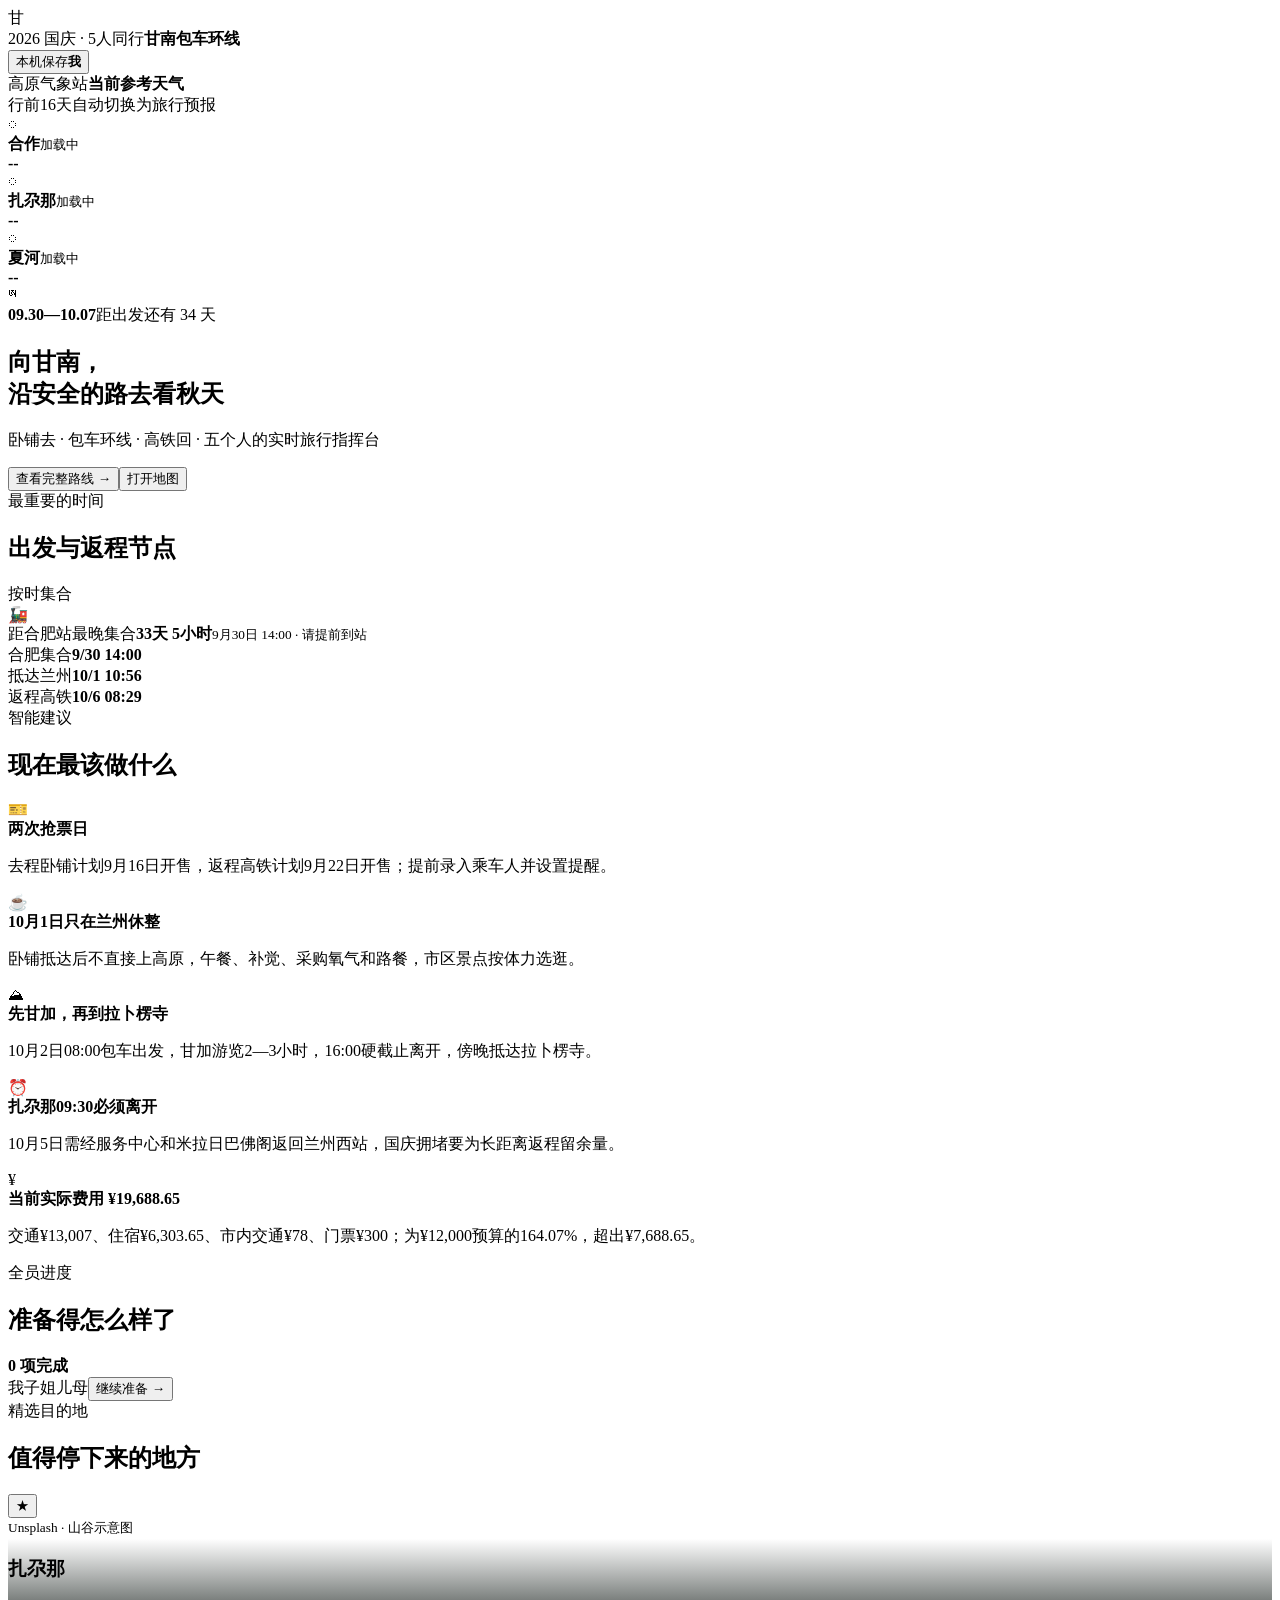
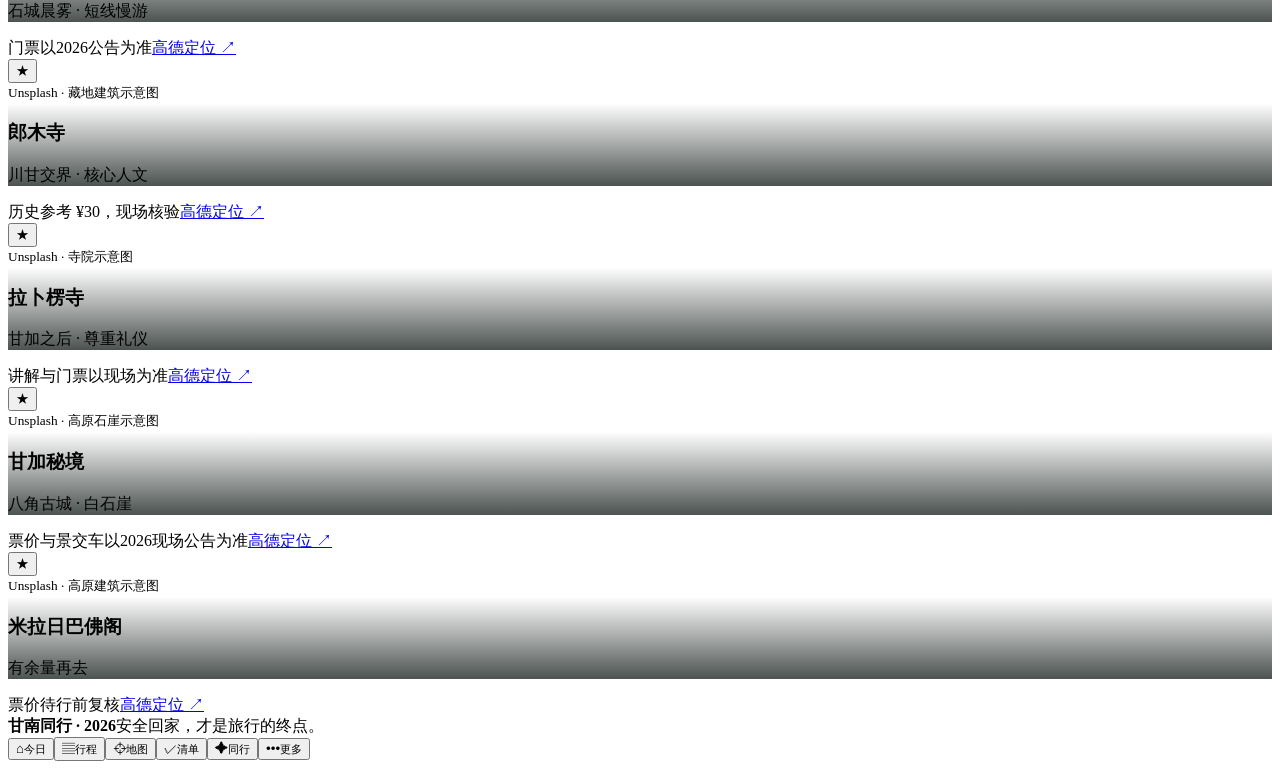
==== commit 7f25dbb4: "Upgrade visual system and fix stale PWA styles" ====
--- a/index.html
+++ b/index.html
@@ -1 +1 @@
-<!DOCTYPE html><html lang="zh-CN"><head><meta charSet="utf-8"/><meta name="viewport" content="width=device-width, initial-scale=1, maximum-scale=1, viewport-fit=cover"/><link rel="stylesheet" href="/gannan-trip-2026-site/_next/static/chunks/0.y5l30c8_6qa.css" data-precedence="next"/><link rel="preload" as="script" fetchPriority="low" href="/gannan-trip-2026-site/_next/static/chunks/0bj3f2zgd3zkn.js"/><script src="/gannan-trip-2026-site/_next/static/chunks/0fpu_ymxphikn.js" async=""></script><script src="/gannan-trip-2026-site/_next/static/chunks/0ioh.72992ww..js" async=""></script><script src="/gannan-trip-2026-site/_next/static/chunks/turbopack-01dbz1507-2ex.js" async=""></script><script src="/gannan-trip-2026-site/_next/static/chunks/04qh1nyjmdbvf.js" async=""></script><script src="/gannan-trip-2026-site/_next/static/chunks/0l3e~c-rr72h4.js" async=""></script><meta name="theme-color" content="#8b1a1a"/><title>甘南同行｜2026国庆包车环线</title><meta name="description" content="按正式计划表设计的五人甘南旅行工具：卧铺去、包车环线、高铁回，支持路线、天气、清单、打卡与留言。"/><meta name="application-name" content="甘南同行"/><link rel="manifest" href="/gannan-trip-2026-site/manifest.webmanifest"/><meta name="mobile-web-app-capable" content="yes"/><meta name="apple-mobile-web-app-title" content="甘南同行"/><meta name="apple-mobile-web-app-status-bar-style" content="black-translucent"/><meta property="og:title" content="甘南同行｜2026国庆包车环线"/><meta property="og:description" content="五个人的实时旅行指挥台：卧铺去、包车环线、高铁回。"/><meta property="og:locale" content="zh_CN"/><meta property="og:type" content="website"/><meta name="twitter:card" content="summary_large_image"/><meta name="twitter:title" content="甘南同行｜2026国庆包车环线"/><meta name="twitter:description" content="五个人的实时旅行指挥台"/><link rel="icon" href="/gannan-trip-2026-site/icon.svg"/><link rel="apple-touch-icon" href="/gannan-trip-2026-site/icon.svg"/><script src="/gannan-trip-2026-site/_next/static/chunks/03~yq9q893hmn.js" noModule=""></script></head><body><div hidden=""><!--$--><!--/$--></div><div class="app-shell "><header class="topbar"><div class="brand-mark">甘</div><div class="brand-copy"><span>2026 国庆 · 5人同行</span><strong>甘南包车环线</strong></div><button class="sync-pill" aria-label="查看同步说明"><i></i><span>本机保存</span><b>我</b></button></header><main class="main-content tab-today"><section class="weather-strip" aria-label="天气仪表盘"><div class="weather-head"><div><span class="eyebrow">高原气象站</span><strong>当前参考天气</strong></div><span class="weather-note">行前16天自动切换为旅行预报</span></div><div class="weather-cities"><div class="weather-city"><span class="weather-icon">◌</span><div><strong>合作</strong><small>加载中</small></div><b>--</b></div><div class="weather-city"><span class="weather-icon">◌</span><div><strong>扎尕那</strong><small>加载中</small></div><b>--</b></div><div class="weather-city"><span class="weather-icon">◌</span><div><strong>夏河</strong><small>加载中</small></div><b>--</b></div></div></section><section class="hero-card "><div class="hero-art" aria-hidden="true"><span>ཨ</span></div><div class="hero-date"><b>09.30—10.07</b><span>距出发还有 <!-- -->34<!-- --> 天</span></div><h1>向甘南，<br/>沿安全的路去看秋天</h1><p>卧铺去 · 包车环线 · 高铁回 · 五个人的实时旅行指挥台</p><div class="hero-actions"><button>查看完整路线 <span>→</span></button><button class="soft">打开地图</button></div></section><section class="section"><div class="section-title"><div><span class="eyebrow">最重要的时间</span><h2>出发与返程节点</h2></div><span class="red-badge">按时集合</span></div><div class="countdown-card "><div class="plane-icon">🚂</div><div><span>距合肥站最晚集合</span><strong>33天 23小时</strong><small>9月30日 14:00 · 请提前到站</small></div></div><div class="three-times"><div><span>合肥集合</span><b>9/30 14:00</b></div><div><span>抵达兰州</span><b>10/1 10:56</b></div><div><span>返程高铁</span><b>10/6 08:29</b></div></div></section><section class="section"><div class="section-title"><div><span class="eyebrow">智能建议</span><h2>现在最该做什么</h2></div></div><div class="advice-list"><article class="advice amber"><span>🎫</span><div><b>两次抢票日</b><p>去程卧铺计划9月16日开售，返程高铁计划9月22日开售；提前录入乘车人并设置提醒。</p></div></article><article class="advice green"><span>☕</span><div><b>10月1日只在兰州休整</b><p>卧铺抵达后不直接上高原，午餐、补觉、采购氧气和路餐，市区景点按体力选逛。</p></div></article><article class="advice green"><span>⛰</span><div><b>先甘加，再到拉卜楞寺</b><p>10月2日08:00包车出发，甘加游览2—3小时，16:00硬截止离开，傍晚抵达拉卜楞寺。</p></div></article><article class="advice red"><span>⏰</span><div><b>扎尕那09:30必须离开</b><p>10月5日需经服务中心和米拉日巴佛阁返回兰州西站，国庆拥堵要为长距离返程留余量。</p></div></article><article class="advice amber"><span>¥</span><div><b>当前实际费用 ¥19,688.65</b><p>交通¥13,007、住宿¥6,303.65、市内交通¥78、门票¥300；为¥12,000预算的164.07%，超出¥7,688.65。</p></div></article></div></section><section class="section progress-panel"><div class="section-title"><div><span class="eyebrow">全员进度</span><h2>准备得怎么样了</h2></div><b>0<!-- --> 项完成</b></div><div class="progress-track"><i style="width:0%"></i></div><div class="member-row"><span class="">我</span><span class="">子</span><span class="">姐</span><span class="child">儿</span><span class="">母</span><button>继续准备 →</button></div></section><section class="section"><div class="section-title"><div><span class="eyebrow">精选目的地</span><h2>值得停下来的地方</h2></div></div><div class="scene-scroll"><article class="scene-card"><div class="scene-image" style="background-image:linear-gradient(180deg,transparent 35%,rgba(16,25,21,.75)),url(&quot;https://images.unsplash.com/photo-1533130061792-64b345e4a833?auto=format&amp;fit=crop&amp;w=1100&amp;q=82&quot;)"><button class="" aria-label="点亮扎尕那">★</button><div><small>Unsplash · 山谷示意图</small><h3>扎尕那</h3><p>石城晨雾 · 短线慢游</p></div></div><div class="scene-meta"><span>门票以2026公告为准</span><a class="amap-link" href="https://uri.amap.com/search?keyword=%E6%89%8E%E5%B0%95%E9%82%A3%E6%99%AF%E5%8C%BA%E6%B8%B8%E5%AE%A2%E4%B8%AD%E5%BF%83&amp;city=%E8%BF%AD%E9%83%A8%E5%8E%BF&amp;view=map&amp;src=gannantrip2026&amp;callnative=1" target="_blank" rel="noreferrer">高德定位 ↗</a></div></article><article class="scene-card"><div class="scene-image" style="background-image:linear-gradient(180deg,transparent 35%,rgba(16,25,21,.75)),url(&quot;https://images.unsplash.com/photo-1544735716-392fe2489ffa?auto=format&amp;fit=crop&amp;w=1100&amp;q=82&quot;)"><button class="" aria-label="点亮郎木寺">★</button><div><small>Unsplash · 藏地建筑示意图</small><h3>郎木寺</h3><p>川甘交界 · 核心人文</p></div></div><div class="scene-meta"><span>历史参考 ¥30，现场核验</span><a class="amap-link" href="https://uri.amap.com/search?keyword=%E9%83%8E%E6%9C%A8%E5%AF%BA%E9%95%87&amp;city=%E7%A2%8C%E6%9B%B2%E5%8E%BF&amp;view=map&amp;src=gannantrip2026&amp;callnative=1" target="_blank" rel="noreferrer">高德定位 ↗</a></div></article><article class="scene-card"><div class="scene-image" style="background-image:linear-gradient(180deg,transparent 35%,rgba(16,25,21,.75)),url(&quot;https://images.unsplash.com/photo-1514222134-b57cbb8ce073?auto=format&amp;fit=crop&amp;w=1100&amp;q=82&quot;)"><button class="" aria-label="点亮拉卜楞寺">★</button><div><small>Unsplash · 寺院示意图</small><h3>拉卜楞寺</h3><p>甘加之后 · 尊重礼仪</p></div></div><div class="scene-meta"><span>讲解与门票以现场为准</span><a class="amap-link" href="https://uri.amap.com/search?keyword=%E6%8B%89%E5%8D%9C%E6%A5%9E%E5%AF%BA%E6%B8%B8%E5%AE%A2%E4%B8%AD%E5%BF%83&amp;city=%E5%A4%8F%E6%B2%B3%E5%8E%BF&amp;view=map&amp;src=gannantrip2026&amp;callnative=1" target="_blank" rel="noreferrer">高德定位 ↗</a></div></article><article class="scene-card"><div class="scene-image" style="background-image:linear-gradient(180deg,transparent 35%,rgba(16,25,21,.75)),url(&quot;https://images.unsplash.com/photo-1519681393784-d120267933ba?auto=format&amp;fit=crop&amp;w=1100&amp;q=82&quot;)"><button class="" aria-label="点亮甘加秘境">★</button><div><small>Unsplash · 高原石崖示意图</small><h3>甘加秘境</h3><p>八角古城 · 白石崖</p></div></div><div class="scene-meta"><span>票价与景交车以2026现场公告为准</span><a class="amap-link" href="https://uri.amap.com/search?keyword=%E7%94%98%E5%8A%A0%E7%A7%98%E5%A2%83%E6%99%AF%E5%8C%BA%E6%B8%B8%E5%AE%A2%E4%B8%AD%E5%BF%83&amp;city=%E5%A4%8F%E6%B2%B3%E5%8E%BF&amp;view=map&amp;src=gannantrip2026&amp;callnative=1" target="_blank" rel="noreferrer">高德定位 ↗</a></div></article><article class="scene-card"><div class="scene-image" style="background-image:linear-gradient(180deg,transparent 35%,rgba(16,25,21,.75)),url(&quot;https://images.unsplash.com/photo-1577702312706-e23ff063064f?auto=format&amp;fit=crop&amp;w=1100&amp;q=82&quot;)"><button class="" aria-label="点亮米拉日巴佛阁">★</button><div><small>Unsplash · 高原建筑示意图</small><h3>米拉日巴佛阁</h3><p>有余量再去</p></div></div><div class="scene-meta"><span>票价待行前复核</span><a class="amap-link" href="https://uri.amap.com/search?keyword=%E7%B1%B3%E6%8B%89%E6%97%A5%E5%B7%B4%E4%BD%9B%E9%98%81&amp;city=%E5%90%88%E4%BD%9C%E5%B8%82&amp;view=map&amp;src=gannantrip2026&amp;callnative=1" target="_blank" rel="noreferrer">高德定位 ↗</a></div></article></div></section><footer><b>甘南同行 · 2026</b><span>安全回家，才是旅行的终点。</span></footer></main><nav class="bottom-nav" aria-label="主导航"><button class="active"><span>⌂</span><small>今日</small></button><button class=""><span>▤</span><small>行程</small></button><button class=""><span>⌖</span><small>地图</small></button><button class=""><span>✓</span><small>清单</small></button><button class=""><span>✦</span><small>同行</small></button><button class=""><span>•••</span><small>更多</small></button></nav></div><!--$--><!--/$--><script src="/gannan-trip-2026-site/_next/static/chunks/0bj3f2zgd3zkn.js" id="_R_" async=""></script><script>(self.__next_f=self.__next_f||[]).push([0])</script><script>self.__next_f.push([1,"1:\"$Sreact.fragment\"\n2:I[93316,[\"/gannan-trip-2026-site/_next/static/chunks/04qh1nyjmdbvf.js\"],\"default\"]\n3:I[675,[\"/gannan-trip-2026-site/_next/static/chunks/04qh1nyjmdbvf.js\"],\"default\"]\n4:I[63075,[\"/gannan-trip-2026-site/_next/static/chunks/04qh1nyjmdbvf.js\"],\"ClientPageRoot\"]\n5:I[31713,[\"/gannan-trip-2026-site/_next/static/chunks/04qh1nyjmdbvf.js\",\"/gannan-trip-2026-site/_next/static/chunks/0l3e~c-rr72h4.js\"],\"default\"]\n8:I[62574,[\"/gannan-trip-2026-site/_next/static/chunks/04qh1nyjmdbvf.js\"],\"OutletBoundary\"]\n9:\"$Sreact.suspense\"\nb:I[62574,[\"/gannan-trip-2026-site/_next/static/chunks/04qh1nyjmdbvf.js\"],\"ViewportBoundary\"]\nd:I[62574,[\"/gannan-trip-2026-site/_next/static/chunks/04qh1nyjmdbvf.js\"],\"MetadataBoundary\"]\nf:I[94922,[\"/gannan-trip-2026-site/_next/static/chunks/04qh1nyjmdbvf.js\"],\"default\",1]\n:HL[\"/gannan-trip-2026-site/_next/static/chunks/0.y5l30c8_6qa.css\",\"style\"]\n"])</script><script>self.__next_f.push([1,"0:{\"P\":null,\"c\":[\"\",\"\"],\"q\":\"\",\"i\":false,\"f\":[[[\"\",{\"children\":[\"__PAGE__\",{}]},\"$undefined\",\"$undefined\",16],[[\"$\",\"$1\",\"c\",{\"children\":[[[\"$\",\"link\",\"0\",{\"rel\":\"stylesheet\",\"href\":\"/gannan-trip-2026-site/_next/static/chunks/0.y5l30c8_6qa.css\",\"precedence\":\"next\",\"crossOrigin\":\"$undefined\",\"nonce\":\"$undefined\"}],[\"$\",\"script\",\"script-0\",{\"src\":\"/gannan-trip-2026-site/_next/static/chunks/04qh1nyjmdbvf.js\",\"async\":true,\"nonce\":\"$undefined\"}]],[\"$\",\"html\",null,{\"lang\":\"zh-CN\",\"children\":[\"$\",\"body\",null,{\"children\":[\"$\",\"$L2\",null,{\"parallelRouterKey\":\"children\",\"error\":\"$undefined\",\"errorStyles\":\"$undefined\",\"errorScripts\":\"$undefined\",\"template\":[\"$\",\"$L3\",null,{}],\"templateStyles\":\"$undefined\",\"templateScripts\":\"$undefined\",\"notFound\":[[[\"$\",\"title\",null,{\"children\":\"404: This page could not be found.\"}],[\"$\",\"div\",null,{\"style\":{\"fontFamily\":\"system-ui,\\\"Segoe UI\\\",Roboto,Helvetica,Arial,sans-serif,\\\"Apple Color Emoji\\\",\\\"Segoe UI Emoji\\\"\",\"height\":\"100vh\",\"textAlign\":\"center\",\"display\":\"flex\",\"flexDirection\":\"column\",\"alignItems\":\"center\",\"justifyContent\":\"center\"},\"children\":[\"$\",\"div\",null,{\"children\":[[\"$\",\"style\",null,{\"dangerouslySetInnerHTML\":{\"__html\":\"body{color:#000;background:#fff;margin:0}.next-error-h1{border-right:1px solid rgba(0,0,0,.3)}@media (prefers-color-scheme:dark){body{color:#fff;background:#000}.next-error-h1{border-right:1px solid rgba(255,255,255,.3)}}\"}}],[\"$\",\"h1\",null,{\"className\":\"next-error-h1\",\"style\":{\"display\":\"inline-block\",\"margin\":\"0 20px 0 0\",\"padding\":\"0 23px 0 0\",\"fontSize\":24,\"fontWeight\":500,\"verticalAlign\":\"top\",\"lineHeight\":\"49px\"},\"children\":404}],[\"$\",\"div\",null,{\"style\":{\"display\":\"inline-block\"},\"children\":[\"$\",\"h2\",null,{\"style\":{\"fontSize\":14,\"fontWeight\":400,\"lineHeight\":\"49px\",\"margin\":0},\"children\":\"This page could not be found.\"}]}]]}]}]],[]],\"forbidden\":\"$undefined\",\"unauthorized\":\"$undefined\"}]}]}]]}],{\"children\":[[\"$\",\"$1\",\"c\",{\"children\":[[\"$\",\"$L4\",null,{\"Component\":\"$5\",\"serverProvidedParams\":{\"searchParams\":{},\"params\":{},\"promises\":[\"$@6\",\"$@7\"]}}],[[\"$\",\"script\",\"script-0\",{\"src\":\"/gannan-trip-2026-site/_next/static/chunks/0l3e~c-rr72h4.js\",\"async\":true,\"nonce\":\"$undefined\"}]],[\"$\",\"$L8\",null,{\"children\":[\"$\",\"$9\",null,{\"name\":\"Next.MetadataOutlet\",\"children\":\"$@a\"}]}]]}],{},null,false,null]},null,false,null],[\"$\",\"$1\",\"h\",{\"children\":[null,[\"$\",\"$Lb\",null,{\"children\":\"$Lc\"}],[\"$\",\"div\",null,{\"hidden\":true,\"children\":[\"$\",\"$Ld\",null,{\"children\":[\"$\",\"$9\",null,{\"name\":\"Next.Metadata\",\"children\":\"$Le\"}]}]}],null]}],false]],\"m\":\"$undefined\",\"G\":[\"$f\",[[\"$\",\"link\",\"0\",{\"rel\":\"stylesheet\",\"href\":\"/gannan-trip-2026-site/_next/static/chunks/0.y5l30c8_6qa.css\",\"precedence\":\"next\",\"crossOrigin\":\"$undefined\",\"nonce\":\"$undefined\"}]]],\"S\":true,\"h\":null,\"s\":\"$undefined\",\"l\":\"$undefined\",\"p\":\"$undefined\",\"d\":\"$undefined\",\"b\":\"Ow6bb9vVkQvRrrFASKuim\"}\n"])</script><script>self.__next_f.push([1,"6:{}\n7:\"$0:f:0:1:1:children:0:props:children:0:props:serverProvidedParams:params\"\n"])</script><script>self.__next_f.push([1,"c:[[\"$\",\"meta\",\"0\",{\"charSet\":\"utf-8\"}],[\"$\",\"meta\",\"1\",{\"name\":\"viewport\",\"content\":\"width=device-width, initial-scale=1, maximum-scale=1, viewport-fit=cover\"}],[\"$\",\"meta\",\"2\",{\"name\":\"theme-color\",\"content\":\"#8b1a1a\"}]]\n"])</script><script>self.__next_f.push([1,"10:I[35611,[\"/gannan-trip-2026-site/_next/static/chunks/04qh1nyjmdbvf.js\"],\"IconMark\"]\na:null\ne:[[\"$\",\"title\",\"0\",{\"children\":\"甘南同行｜2026国庆包车环线\"}],[\"$\",\"meta\",\"1\",{\"name\":\"description\",\"content\":\"按正式计划表设计的五人甘南旅行工具：卧铺去、包车环线、高铁回，支持路线、天气、清单、打卡与留言。\"}],[\"$\",\"meta\",\"2\",{\"name\":\"application-name\",\"content\":\"甘南同行\"}],[\"$\",\"link\",\"3\",{\"rel\":\"manifest\",\"href\":\"/gannan-trip-2026-site/manifest.webmanifest\",\"crossOrigin\":\"$undefined\"}],[\"$\",\"meta\",\"4\",{\"name\":\"mobile-web-app-capable\",\"content\":\"yes\"}],[\"$\",\"meta\",\"5\",{\"name\":\"apple-mobile-web-app-title\",\"content\":\"甘南同行\"}],[\"$\",\"meta\",\"6\",{\"name\":\"apple-mobile-web-app-status-bar-style\",\"content\":\"black-translucent\"}],[\"$\",\"meta\",\"7\",{\"property\":\"og:title\",\"content\":\"甘南同行｜2026国庆包车环线\"}],[\"$\",\"meta\",\"8\",{\"property\":\"og:description\",\"content\":\"五个人的实时旅行指挥台：卧铺去、包车环线、高铁回。\"}],[\"$\",\"meta\",\"9\",{\"property\":\"og:locale\",\"content\":\"zh_CN\"}],[\"$\",\"meta\",\"10\",{\"property\":\"og:type\",\"content\":\"website\"}],[\"$\",\"meta\",\"11\",{\"name\":\"twitter:card\",\"content\":\"summary_large_image\"}],[\"$\",\"meta\",\"12\",{\"name\":\"twitter:title\",\"content\":\"甘南同行｜2026国庆包车环线\"}],[\"$\",\"meta\",\"13\",{\"name\":\"twitter:description\",\"content\":\"五个人的实时旅行指挥台\"}],[\"$\",\"link\",\"14\",{\"rel\":\"icon\",\"href\":\"/gannan-trip-2026-site/icon.svg\"}],[\"$\",\"link\",\"15\",{\"rel\":\"apple-touch-icon\",\"href\":\"/gannan-trip-2026-site/icon.svg\"}],[\"$\",\"$L10\",\"16\",{}]]\n"])</script></body></html>+<!DOCTYPE html><html lang="zh-CN"><head><meta charSet="utf-8"/><meta name="viewport" content="width=device-width, initial-scale=1, maximum-scale=1, viewport-fit=cover"/><link rel="stylesheet" href="/gannan-trip-2026-site/_next/static/chunks/0p71nchy4h8ah.css" data-precedence="next"/><link rel="preload" as="script" fetchPriority="low" href="/gannan-trip-2026-site/_next/static/chunks/0bj3f2zgd3zkn.js"/><script src="/gannan-trip-2026-site/_next/static/chunks/0fpu_ymxphikn.js" async=""></script><script src="/gannan-trip-2026-site/_next/static/chunks/0ioh.72992ww..js" async=""></script><script src="/gannan-trip-2026-site/_next/static/chunks/turbopack-01dbz1507-2ex.js" async=""></script><script src="/gannan-trip-2026-site/_next/static/chunks/04qh1nyjmdbvf.js" async=""></script><script src="/gannan-trip-2026-site/_next/static/chunks/0l3e~c-rr72h4.js" async=""></script><meta name="theme-color" content="#8b1a1a"/><title>甘南同行｜2026国庆包车环线</title><meta name="description" content="按正式计划表设计的五人甘南旅行工具：卧铺去、包车环线、高铁回，支持路线、天气、清单、打卡与留言。"/><meta name="application-name" content="甘南同行"/><link rel="manifest" href="/gannan-trip-2026-site/manifest.webmanifest"/><meta name="mobile-web-app-capable" content="yes"/><meta name="apple-mobile-web-app-title" content="甘南同行"/><meta name="apple-mobile-web-app-status-bar-style" content="black-translucent"/><meta property="og:title" content="甘南同行｜2026国庆包车环线"/><meta property="og:description" content="五个人的实时旅行指挥台：卧铺去、包车环线、高铁回。"/><meta property="og:locale" content="zh_CN"/><meta property="og:type" content="website"/><meta name="twitter:card" content="summary_large_image"/><meta name="twitter:title" content="甘南同行｜2026国庆包车环线"/><meta name="twitter:description" content="五个人的实时旅行指挥台"/><link rel="icon" href="/gannan-trip-2026-site/icon.svg"/><link rel="apple-touch-icon" href="/gannan-trip-2026-site/icon.svg"/><script src="/gannan-trip-2026-site/_next/static/chunks/03~yq9q893hmn.js" noModule=""></script></head><body><div hidden=""><!--$--><!--/$--></div><div class="app-shell "><header class="topbar"><div class="brand-mark">甘</div><div class="brand-copy"><span>2026 国庆 · 5人同行</span><strong>甘南包车环线</strong></div><button class="sync-pill" aria-label="查看同步说明"><i></i><span>本机保存</span><b>我</b></button></header><main class="main-content tab-today"><section class="weather-strip" aria-label="天气仪表盘"><div class="weather-head"><div><span class="eyebrow">高原气象站</span><strong>当前参考天气</strong></div><span class="weather-note">行前16天自动切换为旅行预报</span></div><div class="weather-cities"><div class="weather-city"><span class="weather-icon">◌</span><div><strong>合作</strong><small>加载中</small></div><b>--</b></div><div class="weather-city"><span class="weather-icon">◌</span><div><strong>扎尕那</strong><small>加载中</small></div><b>--</b></div><div class="weather-city"><span class="weather-icon">◌</span><div><strong>夏河</strong><small>加载中</small></div><b>--</b></div></div></section><section class="hero-card "><div class="hero-art" aria-hidden="true"><span>ཨ</span></div><div class="hero-date"><b>09.30—10.07</b><span>距出发还有 <!-- -->34<!-- --> 天</span></div><h1>向甘南，<br/>沿安全的路去看秋天</h1><p>卧铺去 · 包车环线 · 高铁回 · 五个人的实时旅行指挥台</p><div class="hero-actions"><button>查看完整路线 <span>→</span></button><button class="soft">打开地图</button></div></section><section class="section"><div class="section-title"><div><span class="eyebrow">最重要的时间</span><h2>出发与返程节点</h2></div><span class="red-badge">按时集合</span></div><div class="countdown-card "><div class="plane-icon">🚂</div><div><span>距合肥站最晚集合</span><strong>33天 5小时</strong><small>9月30日 14:00 · 请提前到站</small></div></div><div class="three-times"><div><span>合肥集合</span><b>9/30 14:00</b></div><div><span>抵达兰州</span><b>10/1 10:56</b></div><div><span>返程高铁</span><b>10/6 08:29</b></div></div></section><section class="section"><div class="section-title"><div><span class="eyebrow">智能建议</span><h2>现在最该做什么</h2></div></div><div class="advice-list"><article class="advice amber"><span>🎫</span><div><b>两次抢票日</b><p>去程卧铺计划9月16日开售，返程高铁计划9月22日开售；提前录入乘车人并设置提醒。</p></div></article><article class="advice green"><span>☕</span><div><b>10月1日只在兰州休整</b><p>卧铺抵达后不直接上高原，午餐、补觉、采购氧气和路餐，市区景点按体力选逛。</p></div></article><article class="advice green"><span>⛰</span><div><b>先甘加，再到拉卜楞寺</b><p>10月2日08:00包车出发，甘加游览2—3小时，16:00硬截止离开，傍晚抵达拉卜楞寺。</p></div></article><article class="advice red"><span>⏰</span><div><b>扎尕那09:30必须离开</b><p>10月5日需经服务中心和米拉日巴佛阁返回兰州西站，国庆拥堵要为长距离返程留余量。</p></div></article><article class="advice amber"><span>¥</span><div><b>当前实际费用 ¥19,688.65</b><p>交通¥13,007、住宿¥6,303.65、市内交通¥78、门票¥300；为¥12,000预算的164.07%，超出¥7,688.65。</p></div></article></div></section><section class="section progress-panel"><div class="section-title"><div><span class="eyebrow">全员进度</span><h2>准备得怎么样了</h2></div><b>0<!-- --> 项完成</b></div><div class="progress-track"><i style="width:0%"></i></div><div class="member-row"><span class="">我</span><span class="">子</span><span class="">姐</span><span class="child">儿</span><span class="">母</span><button>继续准备 →</button></div></section><section class="section"><div class="section-title"><div><span class="eyebrow">精选目的地</span><h2>值得停下来的地方</h2></div></div><div class="scene-scroll"><article class="scene-card"><div class="scene-image" style="background-image:linear-gradient(180deg,transparent 35%,rgba(16,25,21,.75)),url(&quot;https://images.unsplash.com/photo-1533130061792-64b345e4a833?auto=format&amp;fit=crop&amp;w=1100&amp;q=82&quot;)"><button class="" aria-label="点亮扎尕那">★</button><div><small>Unsplash · 山谷示意图</small><h3>扎尕那</h3><p>石城晨雾 · 短线慢游</p></div></div><div class="scene-meta"><span>门票以2026公告为准</span><a class="amap-link" href="https://uri.amap.com/search?keyword=%E6%89%8E%E5%B0%95%E9%82%A3%E6%99%AF%E5%8C%BA%E6%B8%B8%E5%AE%A2%E4%B8%AD%E5%BF%83&amp;city=%E8%BF%AD%E9%83%A8%E5%8E%BF&amp;view=map&amp;src=gannantrip2026&amp;callnative=1" target="_blank" rel="noreferrer">高德定位 ↗</a></div></article><article class="scene-card"><div class="scene-image" style="background-image:linear-gradient(180deg,transparent 35%,rgba(16,25,21,.75)),url(&quot;https://images.unsplash.com/photo-1544735716-392fe2489ffa?auto=format&amp;fit=crop&amp;w=1100&amp;q=82&quot;)"><button class="" aria-label="点亮郎木寺">★</button><div><small>Unsplash · 藏地建筑示意图</small><h3>郎木寺</h3><p>川甘交界 · 核心人文</p></div></div><div class="scene-meta"><span>历史参考 ¥30，现场核验</span><a class="amap-link" href="https://uri.amap.com/search?keyword=%E9%83%8E%E6%9C%A8%E5%AF%BA%E9%95%87&amp;city=%E7%A2%8C%E6%9B%B2%E5%8E%BF&amp;view=map&amp;src=gannantrip2026&amp;callnative=1" target="_blank" rel="noreferrer">高德定位 ↗</a></div></article><article class="scene-card"><div class="scene-image" style="background-image:linear-gradient(180deg,transparent 35%,rgba(16,25,21,.75)),url(&quot;https://images.unsplash.com/photo-1514222134-b57cbb8ce073?auto=format&amp;fit=crop&amp;w=1100&amp;q=82&quot;)"><button class="" aria-label="点亮拉卜楞寺">★</button><div><small>Unsplash · 寺院示意图</small><h3>拉卜楞寺</h3><p>甘加之后 · 尊重礼仪</p></div></div><div class="scene-meta"><span>讲解与门票以现场为准</span><a class="amap-link" href="https://uri.amap.com/search?keyword=%E6%8B%89%E5%8D%9C%E6%A5%9E%E5%AF%BA%E6%B8%B8%E5%AE%A2%E4%B8%AD%E5%BF%83&amp;city=%E5%A4%8F%E6%B2%B3%E5%8E%BF&amp;view=map&amp;src=gannantrip2026&amp;callnative=1" target="_blank" rel="noreferrer">高德定位 ↗</a></div></article><article class="scene-card"><div class="scene-image" style="background-image:linear-gradient(180deg,transparent 35%,rgba(16,25,21,.75)),url(&quot;https://images.unsplash.com/photo-1519681393784-d120267933ba?auto=format&amp;fit=crop&amp;w=1100&amp;q=82&quot;)"><button class="" aria-label="点亮甘加秘境">★</button><div><small>Unsplash · 高原石崖示意图</small><h3>甘加秘境</h3><p>八角古城 · 白石崖</p></div></div><div class="scene-meta"><span>票价与景交车以2026现场公告为准</span><a class="amap-link" href="https://uri.amap.com/search?keyword=%E7%94%98%E5%8A%A0%E7%A7%98%E5%A2%83%E6%99%AF%E5%8C%BA%E6%B8%B8%E5%AE%A2%E4%B8%AD%E5%BF%83&amp;city=%E5%A4%8F%E6%B2%B3%E5%8E%BF&amp;view=map&amp;src=gannantrip2026&amp;callnative=1" target="_blank" rel="noreferrer">高德定位 ↗</a></div></article><article class="scene-card"><div class="scene-image" style="background-image:linear-gradient(180deg,transparent 35%,rgba(16,25,21,.75)),url(&quot;https://images.unsplash.com/photo-1577702312706-e23ff063064f?auto=format&amp;fit=crop&amp;w=1100&amp;q=82&quot;)"><button class="" aria-label="点亮米拉日巴佛阁">★</button><div><small>Unsplash · 高原建筑示意图</small><h3>米拉日巴佛阁</h3><p>有余量再去</p></div></div><div class="scene-meta"><span>票价待行前复核</span><a class="amap-link" href="https://uri.amap.com/search?keyword=%E7%B1%B3%E6%8B%89%E6%97%A5%E5%B7%B4%E4%BD%9B%E9%98%81&amp;city=%E5%90%88%E4%BD%9C%E5%B8%82&amp;view=map&amp;src=gannantrip2026&amp;callnative=1" target="_blank" rel="noreferrer">高德定位 ↗</a></div></article></div></section><footer><b>甘南同行 · 2026</b><span>安全回家，才是旅行的终点。</span></footer></main><nav class="bottom-nav" aria-label="主导航"><button class="active"><span>⌂</span><small>今日</small></button><button class=""><span>▤</span><small>行程</small></button><button class=""><span>⌖</span><small>地图</small></button><button class=""><span>✓</span><small>清单</small></button><button class=""><span>✦</span><small>同行</small></button><button class=""><span>•••</span><small>更多</small></button></nav></div><!--$--><!--/$--><script src="/gannan-trip-2026-site/_next/static/chunks/0bj3f2zgd3zkn.js" id="_R_" async=""></script><script>(self.__next_f=self.__next_f||[]).push([0])</script><script>self.__next_f.push([1,"1:\"$Sreact.fragment\"\n2:I[93316,[\"/gannan-trip-2026-site/_next/static/chunks/04qh1nyjmdbvf.js\"],\"default\"]\n3:I[675,[\"/gannan-trip-2026-site/_next/static/chunks/04qh1nyjmdbvf.js\"],\"default\"]\n4:I[63075,[\"/gannan-trip-2026-site/_next/static/chunks/04qh1nyjmdbvf.js\"],\"ClientPageRoot\"]\n5:I[31713,[\"/gannan-trip-2026-site/_next/static/chunks/04qh1nyjmdbvf.js\",\"/gannan-trip-2026-site/_next/static/chunks/0l3e~c-rr72h4.js\"],\"default\"]\n8:I[62574,[\"/gannan-trip-2026-site/_next/static/chunks/04qh1nyjmdbvf.js\"],\"OutletBoundary\"]\n9:\"$Sreact.suspense\"\nb:I[62574,[\"/gannan-trip-2026-site/_next/static/chunks/04qh1nyjmdbvf.js\"],\"ViewportBoundary\"]\nd:I[62574,[\"/gannan-trip-2026-site/_next/static/chunks/04qh1nyjmdbvf.js\"],\"MetadataBoundary\"]\nf:I[94922,[\"/gannan-trip-2026-site/_next/static/chunks/04qh1nyjmdbvf.js\"],\"default\",1]\n:HL[\"/gannan-trip-2026-site/_next/static/chunks/0p71nchy4h8ah.css\",\"style\"]\n"])</script><script>self.__next_f.push([1,"0:{\"P\":null,\"c\":[\"\",\"\"],\"q\":\"\",\"i\":false,\"f\":[[[\"\",{\"children\":[\"__PAGE__\",{}]},\"$undefined\",\"$undefined\",16],[[\"$\",\"$1\",\"c\",{\"children\":[[[\"$\",\"link\",\"0\",{\"rel\":\"stylesheet\",\"href\":\"/gannan-trip-2026-site/_next/static/chunks/0p71nchy4h8ah.css\",\"precedence\":\"next\",\"crossOrigin\":\"$undefined\",\"nonce\":\"$undefined\"}],[\"$\",\"script\",\"script-0\",{\"src\":\"/gannan-trip-2026-site/_next/static/chunks/04qh1nyjmdbvf.js\",\"async\":true,\"nonce\":\"$undefined\"}]],[\"$\",\"html\",null,{\"lang\":\"zh-CN\",\"children\":[\"$\",\"body\",null,{\"children\":[\"$\",\"$L2\",null,{\"parallelRouterKey\":\"children\",\"error\":\"$undefined\",\"errorStyles\":\"$undefined\",\"errorScripts\":\"$undefined\",\"template\":[\"$\",\"$L3\",null,{}],\"templateStyles\":\"$undefined\",\"templateScripts\":\"$undefined\",\"notFound\":[[[\"$\",\"title\",null,{\"children\":\"404: This page could not be found.\"}],[\"$\",\"div\",null,{\"style\":{\"fontFamily\":\"system-ui,\\\"Segoe UI\\\",Roboto,Helvetica,Arial,sans-serif,\\\"Apple Color Emoji\\\",\\\"Segoe UI Emoji\\\"\",\"height\":\"100vh\",\"textAlign\":\"center\",\"display\":\"flex\",\"flexDirection\":\"column\",\"alignItems\":\"center\",\"justifyContent\":\"center\"},\"children\":[\"$\",\"div\",null,{\"children\":[[\"$\",\"style\",null,{\"dangerouslySetInnerHTML\":{\"__html\":\"body{color:#000;background:#fff;margin:0}.next-error-h1{border-right:1px solid rgba(0,0,0,.3)}@media (prefers-color-scheme:dark){body{color:#fff;background:#000}.next-error-h1{border-right:1px solid rgba(255,255,255,.3)}}\"}}],[\"$\",\"h1\",null,{\"className\":\"next-error-h1\",\"style\":{\"display\":\"inline-block\",\"margin\":\"0 20px 0 0\",\"padding\":\"0 23px 0 0\",\"fontSize\":24,\"fontWeight\":500,\"verticalAlign\":\"top\",\"lineHeight\":\"49px\"},\"children\":404}],[\"$\",\"div\",null,{\"style\":{\"display\":\"inline-block\"},\"children\":[\"$\",\"h2\",null,{\"style\":{\"fontSize\":14,\"fontWeight\":400,\"lineHeight\":\"49px\",\"margin\":0},\"children\":\"This page could not be found.\"}]}]]}]}]],[]],\"forbidden\":\"$undefined\",\"unauthorized\":\"$undefined\"}]}]}]]}],{\"children\":[[\"$\",\"$1\",\"c\",{\"children\":[[\"$\",\"$L4\",null,{\"Component\":\"$5\",\"serverProvidedParams\":{\"searchParams\":{},\"params\":{},\"promises\":[\"$@6\",\"$@7\"]}}],[[\"$\",\"script\",\"script-0\",{\"src\":\"/gannan-trip-2026-site/_next/static/chunks/0l3e~c-rr72h4.js\",\"async\":true,\"nonce\":\"$undefined\"}]],[\"$\",\"$L8\",null,{\"children\":[\"$\",\"$9\",null,{\"name\":\"Next.MetadataOutlet\",\"children\":\"$@a\"}]}]]}],{},null,false,null]},null,false,null],[\"$\",\"$1\",\"h\",{\"children\":[null,[\"$\",\"$Lb\",null,{\"children\":\"$Lc\"}],[\"$\",\"div\",null,{\"hidden\":true,\"children\":[\"$\",\"$Ld\",null,{\"children\":[\"$\",\"$9\",null,{\"name\":\"Next.Metadata\",\"children\":\"$Le\"}]}]}],null]}],false]],\"m\":\"$undefined\",\"G\":[\"$f\",[[\"$\",\"link\",\"0\",{\"rel\":\"stylesheet\",\"href\":\"/gannan-trip-2026-site/_next/static/chunks/0p71nchy4h8ah.css\",\"precedence\":\"next\",\"crossOrigin\":\"$undefined\",\"nonce\":\"$undefined\"}]]],\"S\":true,\"h\":null,\"s\":\"$undefined\",\"l\":\"$undefined\",\"p\":\"$undefined\",\"d\":\"$undefined\",\"b\":\"9Tctoxh2HOrqw1q9bOpDk\"}\n"])</script><script>self.__next_f.push([1,"6:{}\n7:\"$0:f:0:1:1:children:0:props:children:0:props:serverProvidedParams:params\"\n"])</script><script>self.__next_f.push([1,"c:[[\"$\",\"meta\",\"0\",{\"charSet\":\"utf-8\"}],[\"$\",\"meta\",\"1\",{\"name\":\"viewport\",\"content\":\"width=device-width, initial-scale=1, maximum-scale=1, viewport-fit=cover\"}],[\"$\",\"meta\",\"2\",{\"name\":\"theme-color\",\"content\":\"#8b1a1a\"}]]\n"])</script><script>self.__next_f.push([1,"10:I[35611,[\"/gannan-trip-2026-site/_next/static/chunks/04qh1nyjmdbvf.js\"],\"IconMark\"]\na:null\ne:[[\"$\",\"title\",\"0\",{\"children\":\"甘南同行｜2026国庆包车环线\"}],[\"$\",\"meta\",\"1\",{\"name\":\"description\",\"content\":\"按正式计划表设计的五人甘南旅行工具：卧铺去、包车环线、高铁回，支持路线、天气、清单、打卡与留言。\"}],[\"$\",\"meta\",\"2\",{\"name\":\"application-name\",\"content\":\"甘南同行\"}],[\"$\",\"link\",\"3\",{\"rel\":\"manifest\",\"href\":\"/gannan-trip-2026-site/manifest.webmanifest\",\"crossOrigin\":\"$undefined\"}],[\"$\",\"meta\",\"4\",{\"name\":\"mobile-web-app-capable\",\"content\":\"yes\"}],[\"$\",\"meta\",\"5\",{\"name\":\"apple-mobile-web-app-title\",\"content\":\"甘南同行\"}],[\"$\",\"meta\",\"6\",{\"name\":\"apple-mobile-web-app-status-bar-style\",\"content\":\"black-translucent\"}],[\"$\",\"meta\",\"7\",{\"property\":\"og:title\",\"content\":\"甘南同行｜2026国庆包车环线\"}],[\"$\",\"meta\",\"8\",{\"property\":\"og:description\",\"content\":\"五个人的实时旅行指挥台：卧铺去、包车环线、高铁回。\"}],[\"$\",\"meta\",\"9\",{\"property\":\"og:locale\",\"content\":\"zh_CN\"}],[\"$\",\"meta\",\"10\",{\"property\":\"og:type\",\"content\":\"website\"}],[\"$\",\"meta\",\"11\",{\"name\":\"twitter:card\",\"content\":\"summary_large_image\"}],[\"$\",\"meta\",\"12\",{\"name\":\"twitter:title\",\"content\":\"甘南同行｜2026国庆包车环线\"}],[\"$\",\"meta\",\"13\",{\"name\":\"twitter:description\",\"content\":\"五个人的实时旅行指挥台\"}],[\"$\",\"link\",\"14\",{\"rel\":\"icon\",\"href\":\"/gannan-trip-2026-site/icon.svg\"}],[\"$\",\"link\",\"15\",{\"rel\":\"apple-touch-icon\",\"href\":\"/gannan-trip-2026-site/icon.svg\"}],[\"$\",\"$L10\",\"16\",{}]]\n"])</script></body></html>
